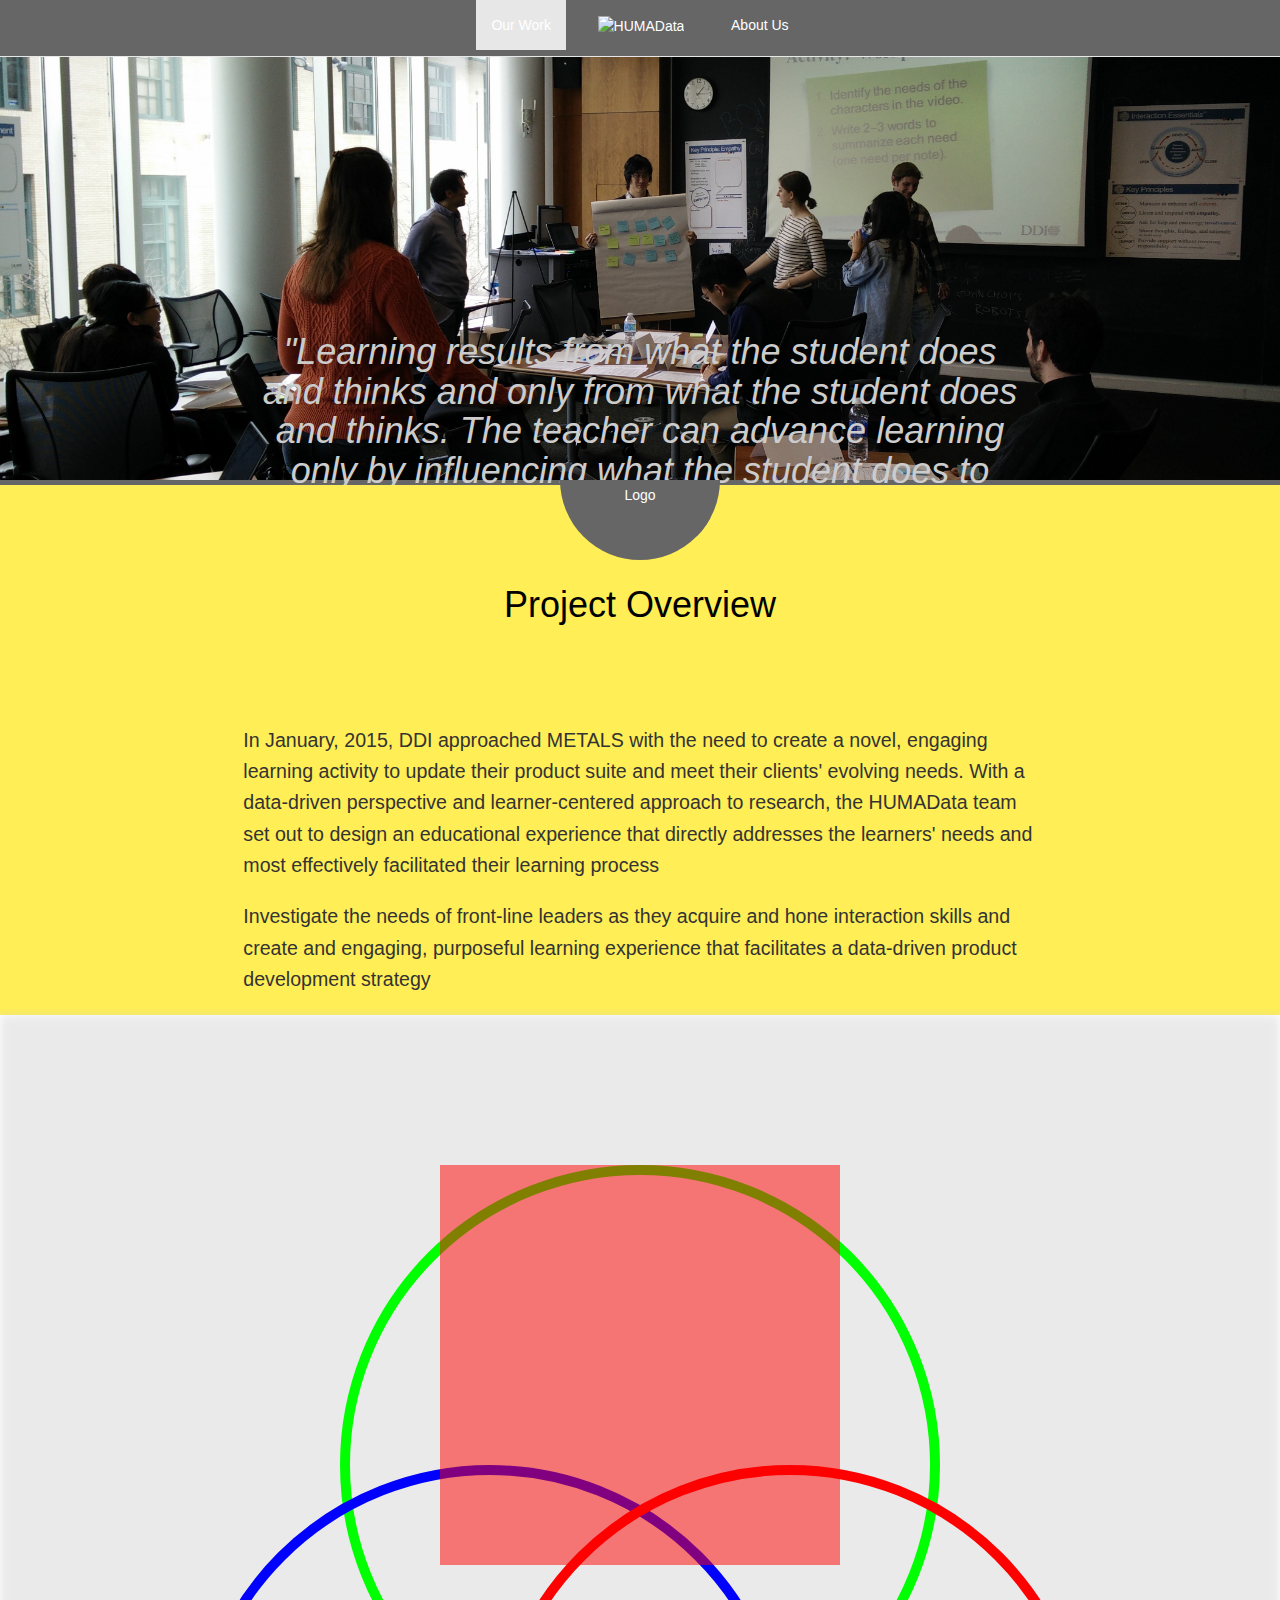
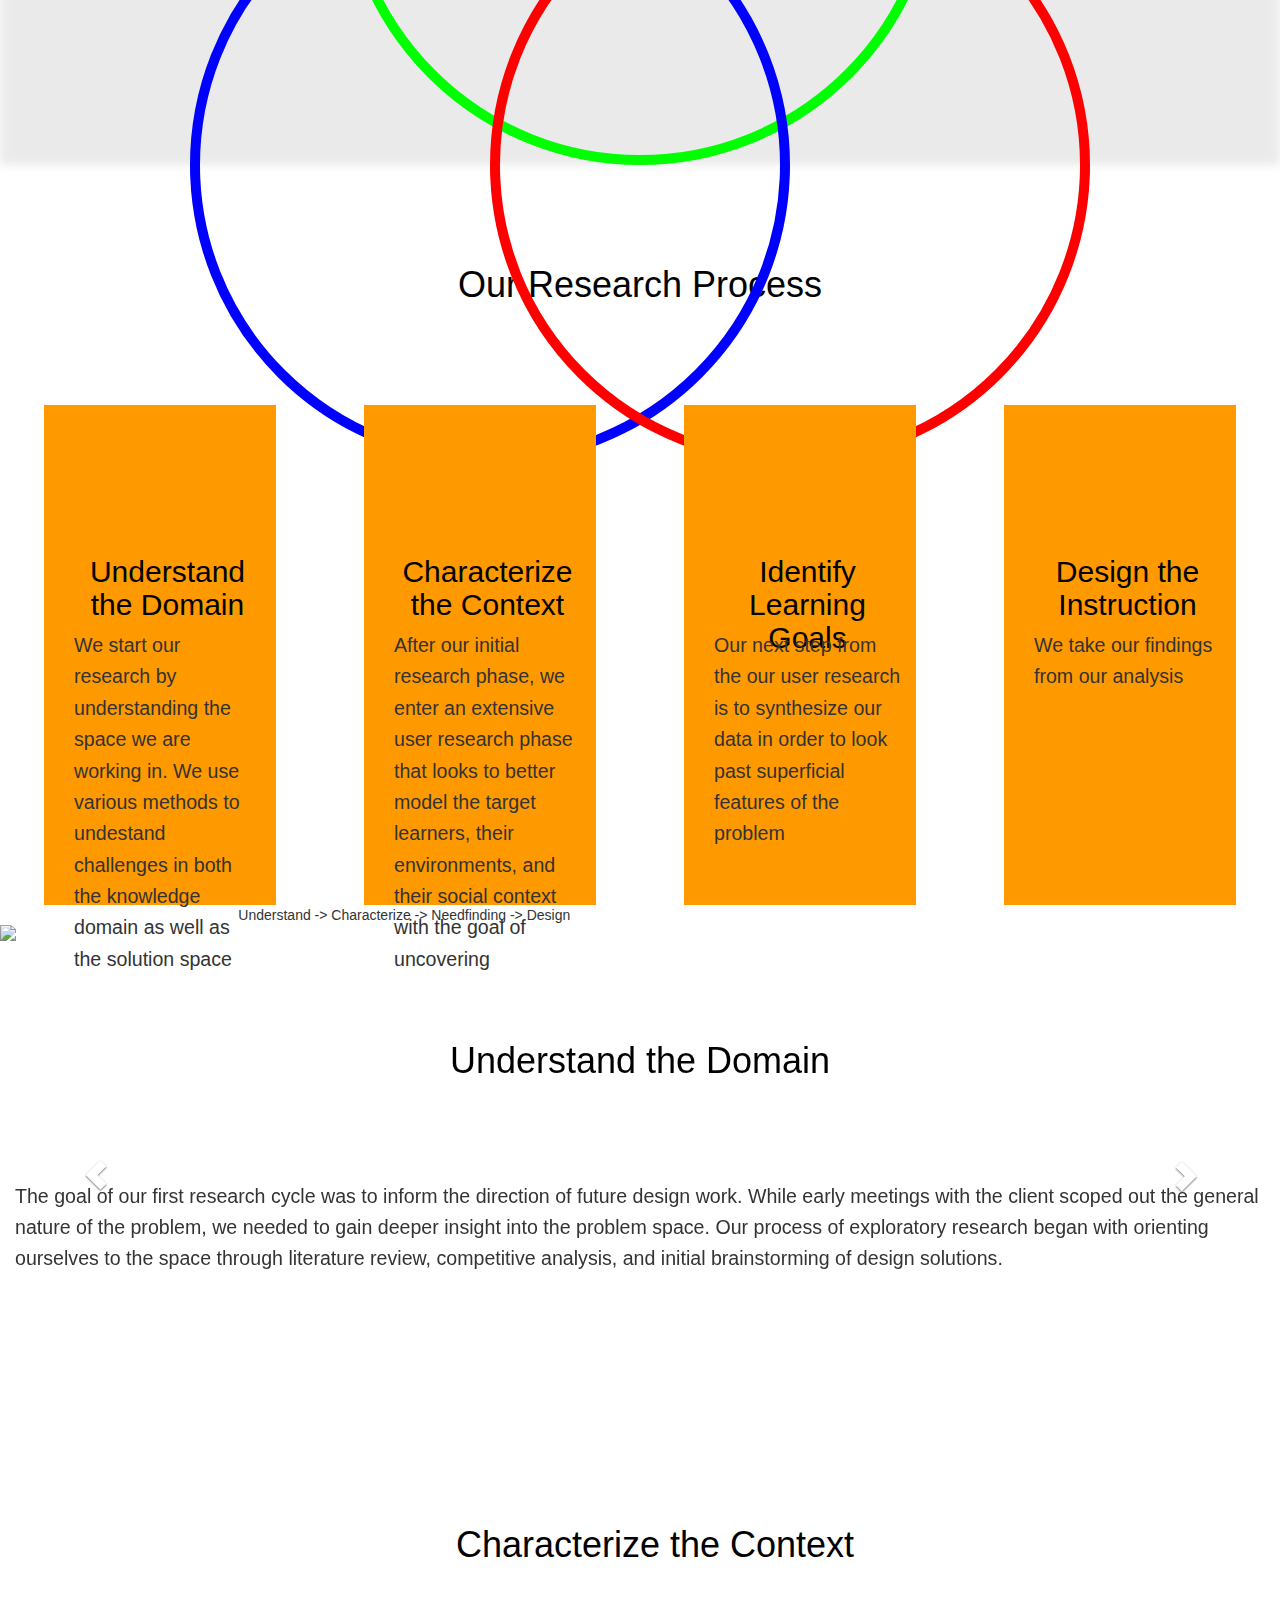
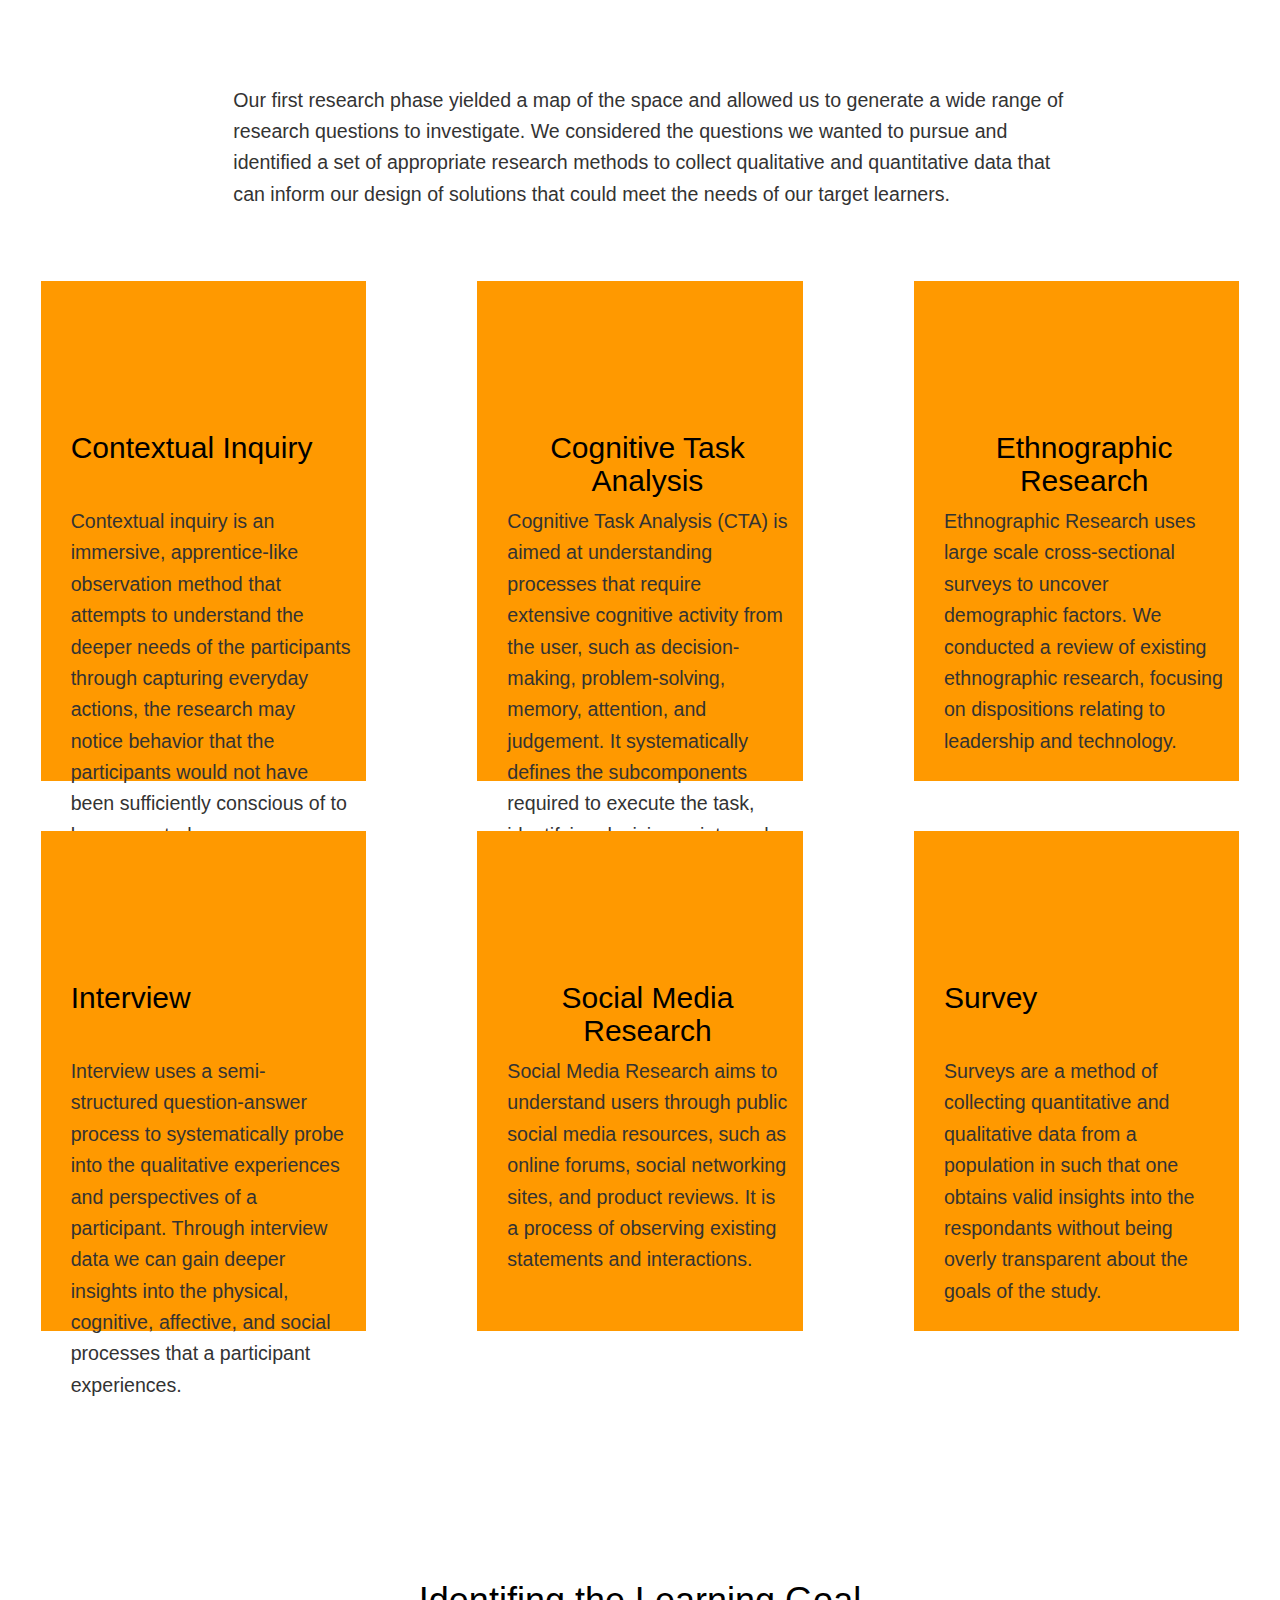
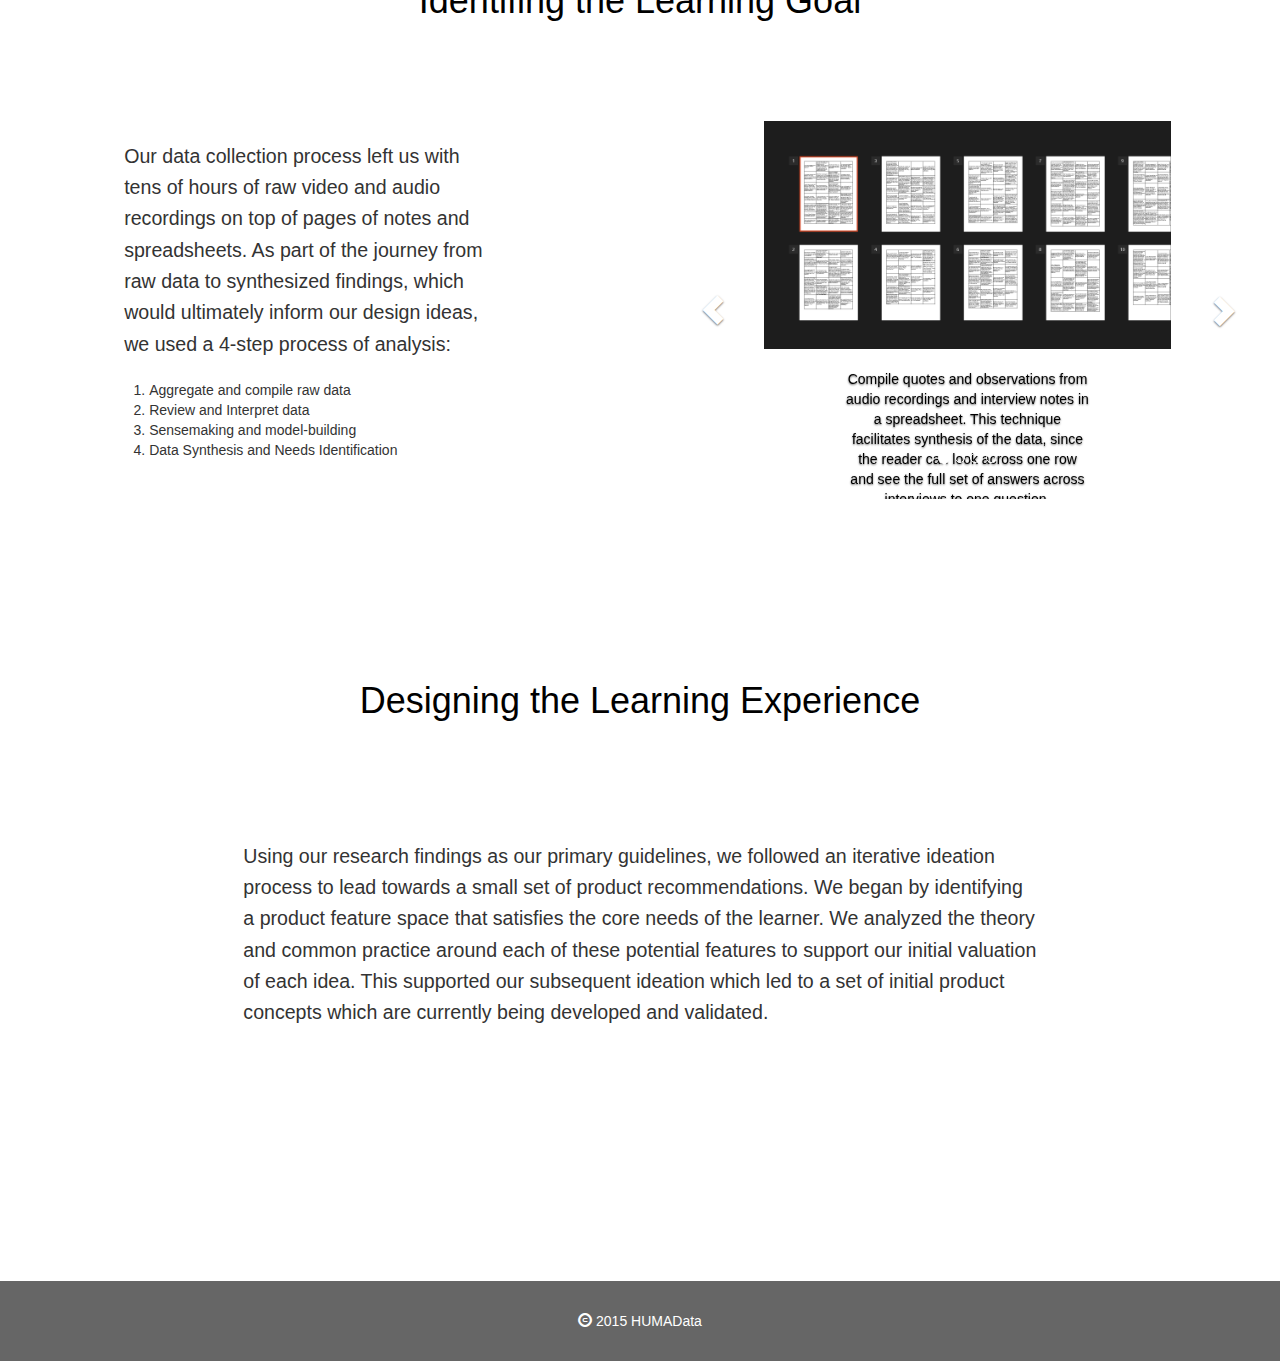
==== index.html @ 1397c637 "completed with v1 of all content and initial skeleton" ====
<!DOCTYPE html>
<!--[if lt IE 7]>      <html class="no-js lt-ie9 lt-ie8 lt-ie7"> <![endif]-->
<!--[if IE 7]>         <html class="no-js lt-ie9 lt-ie8"> <![endif]-->
<!--[if IE 8]>         <html class="no-js lt-ie9"> <![endif]-->
<!--[if gdfg IE 8]><!--> <html class="no-js"> <!--<![endif]-->
    <head>
        <meta charset="utf-8">
        <meta http-equiv="X-UA-Compatible" content="IE=edge">
        <title></title>
        <meta name="description" content="">
        <meta name="viewport" content="width=device-width, initial-scale=1">

        <!-- Place favicon.ico and apple-touch-icon.png in the root directory -->

        <link rel="stylesheet" href="css/normalize.css">
        <link rel="stylesheet" href="css/bootstrap.css">
        <link rel="stylesheet" href="css/main.css">
        <link rel="stylesheet" href="css/style.css">
        <script src="js/vendor/modernizr-2.6.2.min.js"></script>
    </head>
    <body>
        <!--[if lt IE 7]>
            <p class="browsehappy">You are using an <strong>outdated</strong> browser. Please <a href="http://browsehappy.com/">upgrade your browser</a> to improve your experience.</p>
        <![endif]-->

        <!-- Add your site or application content here -->
        <div class="container-fluid">
          <nav id="main-navigation" class="navbar navbar-default navbar-fixed-top row">
            <div class="navbar-header">
              <button type="button" class="navbar-toggle collapsed" data-toggle="collapse" data-target="#top-nav">
                <span class="sr-only">Toggle navigation</span>
                <span class="icon-bar"></span>
                <span class="icon-bar"></span>
                <span class="icon-bar"></span>
              </button>
              <a class="navbar-brand visible-xs " href="#">
                <img alt="HUMAData" src="...">
              </a>
            </div>
            <div class="collapse navbar-collapse" id="top-nav">
              <ul class="nav navbar-nav">
                <li class="active">
                  <a href="#">
                    Our Work <span class="sr-only">(current)</span>
                  </a>
                </li>
                <li>
                  <a class="hidden-xs logo" href="#">
                    <img alt="HUMAData" src="...">
                  </a>
                </li>
                <li>
                  <a href="aboutUs.html">About Us</a>
                </li>
              </ul>
            </div>
          </nav>
          <section id="landing-view" class="row" 
              data-type="background" data-speed="10">
            <h1 class="img-caption">
              "Learning results from what the student does and thinks and only from what the student does and thinks. The teacher can advance learning only by influencing what the student does to learn" ~Herb Simon
            </h1>
            <div class="logo" id="logo" data-spy="affix" data-offset-top="900">Logo</div>
          </section>
          <section id="proj-overview" class="row">
            <div class="col-sm-2"></div>
            <article class="col-sm-8">
              <h1 class="header">Project Overview</h1>
              <p class="content">
                In January, 2015, DDI approached METALS with the need to create a novel, engaging learning activity to update their product suite and meet their clients' evolving needs. With a data-driven perspective and learner-centered approach to research, the HUMAData team set out to design an educational experience that directly addresses the learners' needs and most effectively facilitated their learning process
              </p>
              <p class="content">
                Investigate the needs of front-line leaders as they acquire and hone interaction skills and create and engaging, purposeful learning experience that facilitates a data-driven product development strategy
              </p>
            </article>
            <div class="col-sm-2"></div>
          </section>
          <section id="proj-diagram" class="row" 
              data-type="background" data-speed="10">
              <!-- <img class="blur" src="img/classroom2.jpg"> -->
              <div class="blur">&nbsp </div>
              <div id="diagram-top"></div>
              <div id="diagram-left"></div>
              <div id="diagram-right"></div>
              <div id="diagram"></div>
          </section>
          <section id="research-overview" class="row">
            <h1 class="header">Our Research Process</h1>
            <div class="col-sm-3 col-xs-12">
              <article class="hex-section">
                <h2 class="header hex-header">
                  Understand the Domain
                </h2>
                <p class="content hex-body">
                  We start our research by understanding the space we
                  are working in. We use various methods to undestand
                  challenges in both the knowledge domain as well as
                  the solution space 
                </p>
              </article>
            </div>
            <div class="col-sm-3 col-xs-12">
              <article class="hex-section">
                <h2 class="header hex-header">
                  Characterize the Context
                </h2>
                <p class="content hex-body">
                  After our initial research phase, we enter an
                  extensive user research phase that looks to better
                  model the target learners, their environments, and
                  their social context with the goal of uncovering
                </p>
              </article>
            </div>
            <div class="col-sm-3 col-xs-12">
              <article class="hex-section">
                <h2 class="header hex-header">
                  Identify Learning Goals
                </h2>
                <p class="content hex-body">
                  Our next step from the our user research is to 
                  synthesize our data in order to look past
                  superficial features of the problem
                  
                </p>
              </article>
            </div>
            <div class="col-sm-3 col-xs-12">
              <article class="hex-section">
                <h2 class="header hex-header">
                  Design the Instruction
                </h2>
                <p class="content hex-body">
                  We take our findings from our analysis
                </p>
              </article>
            </div>
            <div id="process-diagram">
            <div class="col-sm-2">&nbsp;</div>
            <div class="col-sm-8">
              <div class="process-img">
                Understand -> Characterize -> Needfinding -> Design
              </div>
            </div>
            <div class="col-sm-2">&nbsp;</div>
            </div>
          </section>
          <section id="domain" class="row">
            <div id="domain-carousel" class="carousel slide" data-ride="carousel">
              <!-- Carousel Indicators -->
              <ol class="carousel-indicators">
                <li data=target="r-overview-carousel" data-slide-to"0" 
                    class="active">
                </li>
                <li data=target="r-overview-carousel" data-slide-to"1">
                </li>
                <li data=target="r-overview-carousel" data-slide-to"2">
                </li>
              </ol>

              <div class="carousel-inner" role="listbox">
                <article class="side-hex item active">
                  <img class="side-hex-bkgrnd" src="img/side-hex-carousel1.jpg">
                  <div class="side-hex-container">
                    <h1 class="side-hex-header header">
                      Understand the Domain
                    </h1>
                    <p class="side-hex-body content">
                      The goal of our first research cycle was to inform 
                      the direction of future design work. While early 
                      meetings with the client scoped out the general 
                      nature of the problem, we needed to gain deeper 
                      insight into the problem space. Our process of 
                      exploratory research began with orienting ourselves 
                      to the space through literature review, competitive 
                      analysis, and initial brainstorming of design solutions. 
                    </p>
                  </div>
                  <div class="col-sm-3">&nbsp;</div>
                </article>
                <article class="side-hex item">
                  <img src="img/side-hex-carousel2.jpg">
                  <div class="carousel-caption col-sm-9">
                    <h1 class="side-hex-header header">
                      Literature Review
                    </h1>
                    <p class="side-hex-body content">
                      In order to create an effective learning experience, 
                      the designer needs to be familiar with both 
                      domain-specific content and relevant instructional 
                      techniques. For this project, the relevant content 
                      was leadership skills. Our review of the literature, 
                      looking at over 80 sources spanning management science,
                      leadership training, and learning science literatures,
                      revealed a focus on the factors affecting transfer, 
                      or learners' ability to translate instruction to 
                      application. Moving forward, this literature served 
                      as a reference in our attempts to identify the 
                      features of instruction which best facilitate transfer.
                    </p>
                  </div>
                </article>
                <article class="side-hex item">
                  <img src="img/side-hex-carousel2.jpg">
                  <div class="carousel-caption col-sm-9">
                    <h1 class="side-hex-header header">
                      Competitive Analysis
                    </h1>
                    <p class="side-hex-body content">
                    We conducted an extensive competitive analysis to better 
                    grasp the features of the existing solution space and to 
                    understand the competitive landscape of our target 
                    produce. We utilized a comparative feature analysis to 
                    enumerate the solutions of over 50 competitors in the 
                    industry and synthesized the data into a broad 
                    categorical framework that supports rapid qualitative 
                    comparison and future decision-making. 
                    </p>
                  </div>
                </article>
              </div>
              <!-- Carousel Controls -->
              <a class="left carousel-control" href="#domain-carousel"
                  role="button" data-slide="prev">
                <span class="glyphicon glyphicon-chevron-left"
                    aria-hidden="true"></span>
                <span class="sr-only">Previous</span>
              </a>
              <a class="right carousel-control" href="#domain-carousel"
                  role="button" data-slide="next">
                <span class="glyphicon glyphicon-chevron-right"
                    aria-hidden="true"></span>
                <span class="sr-only">Next</span>
              </a>
            </div>
          </section>
          <section id="characterize" class="row"
              data-type="background" data-speed="10">
            <h1 class="header col-xs-12">
              Characterize the Context
            </h1>
            <div class="row">
              <div class="col-sm-2 hidden-xs"></div>
              <p class="content col-sm-8 col-xs-12">
                Our first research phase yielded a map of the space and allowed us to generate a wide range of research questions to investigate. We considered the questions we wanted to pursue and identified a set of appropriate research methods to collect qualitative and quantitative data that can inform our design of solutions that could meet the needs of our target learners.
              </p>
              <div class="col-sm-2 hidden-xs"></div>
            </div>
            <div class="row hex-row">
              <article class="col-sm-4 col-xs-12">
                <div class="hex-section">
                  <h2 class="header hex-header">
                    Contextual Inquiry
                  </h2>
                  <p class="content hex-body">
                    Contextual inquiry is an immersive, apprentice-like observation method that attempts to understand the deeper needs of the participants through capturing everyday actions, the research may notice behavior that the participants would not have been sufficiently conscious of to have reported.
                  </p>
                </div>
              </article>
              <article class="col-sm-4 col-xs-12">
                <div class="hex-section">
                  <h2 class="header hex-header">
                    Cognitive Task Analysis
                  </h2>
                  <p class="content hex-body">
                    Cognitive Task Analysis (CTA) is aimed at understanding processes that require extensive cognitive activity from the user, such as decision-making, problem-solving, memory, attention, and judgement. It systematically defines the subcomponents required to execute the task, identifying decision points and relevant cognitive processes.
                  </p>
                </div>
              </article>
              <article class="col-sm-4 col-xs-12">
                <div class="hex-section">
                  <h2 class="header hex-header">
                    Ethnographic Research
                  </h2>
                  <p class="content hex-body">
                    Ethnographic Research uses large scale cross-sectional surveys to uncover demographic factors. We conducted a review of existing ethnographic research, focusing on dispositions relating to leadership and technology.
                  </p>
                </div>
              </article>
            </div>
            <div class="row hex-row">
              <article class="col-sm-4 col-xs-12">
                <div class="hex-section">
                  <h2 class="header hex-header">
                    Interview
                  </h2>
                  <p class="content hex-body">
                    Interview uses a semi-structured question-answer process to systematically probe into the qualitative experiences and perspectives of a participant. Through interview data we can gain deeper insights into the physical, cognitive, affective, and social processes that a participant experiences.
                  </p>
                </div>
              </article>
              <article class="col-sm-4 col-xs-12">
                <div class="hex-section">
                  <h2 class="header hex-header">
                    Social Media Research
                  </h2>
                  <p class="content hex-body">
                    Social Media Research aims to understand users through public social media resources, such as online forums, social networking sites, and product reviews. It is a process of observing existing statements and interactions.
                  </p>
                </div>
              </article>
              <article class="col-sm-4 col-xs-12">
                <div class="hex-section">
                  <h2 class="header hex-header">
                    Survey
                  </h2>
                  <p class="content hex-body">
                    Surveys are a method of collecting quantitative and qualitative data from a population in such that one obtains valid insights into the respondants without being overly transparent about the goals of the study.
                  </p>
                </div>
              </article>
            </div>
          </section>
          <section id="need-finding" class="row">
            <h1 class="header">
              Identifing the Learning Goal
            </h1>
            <div class="row">
              <div class="col-sm-1"></div>
              <div class="col-sm-4">
                <p class="content">
                  Our data collection process left us with tens of hours of raw video and audio recordings on top of pages of notes and spreadsheets. As part of the journey from raw data to synthesized findings, which would ultimately inform our design ideas, we used a 4-step process of analysis:
                </p>
                <ol>
                  <li>Aggregate and compile raw data</li>
                  <li>Review and Interpret data</li>
                  <li>Sensemaking and model-building</li>
                  <li>Data Synthesis and Needs Identification</li>
                </ol>
              </div>
              <div class="col-sm-2"></div>
              <div class="col-sm-4">
                <div id="nf-carousel" class="carousel slide" data-ride="carousel">
                  <!-- Indicators -->
                  <ol class="carousel-indicators">
                    <li data-target="#nf-carousel" data-slide-to="0" 
                        class="active"></li>
                    <li data-target="#nf-carousel" data-slide-to="1"></li>
                    <li data-target="#nf-carousel" data-slide-to="2"></li>
                    <li data-target="#nf-carousel" data-slide-to="3"></li>
                  </ol
                  <!-- Wrapper for slides -->
                  <div class="carousel-inner" role="listbox">
                    <div class="item active">
                      <img src="img/compiled_data.png" alt="Aggregate and compile">
                      <div class="carousel-caption caption-under">
                        Compile quotes and observations from audio recordings and interview notes in a spreadsheet. This technique facilitates synthesis of the data, since the reader can look across one row and see the full set of answers across interviews to one question.
                      </div>
                    </div>
                    <div class="item">
                      <img src="img/interpretation.jpg" alt="Review and Interpret Data">
                      <div class="carousel-caption caption-under">
                        Review and interpret the raw data as a group. While the spreadsheet helped us organize a vast set of data, this process helped us begin to identify the more relevant points from each data source.
                      </div>
                    </div>
                    <div class="item">
                      <img src="img/model-building1.jpg" alt="Model-building">
                      <div class="carousel-caption caption-under">
                        Model individual data sources. For a selectzion of data sources, we used contextual inquiry modelling techniques to identify proccesses and patterns of interaction. This allowed us to identify trends across individuals as well as draw insights regarding key areas of opportunity or breakdown.
                      </div>
                    </div>
                    <div class="item">
                      <img src="img/affinity.JPG" alt="Sense-making and Synthesis">
                      <div class="carousel-caption caption-under">
                         In order to synthesize across our various data sources and models, we iteratively clustered and categorized our data points using an affinity diagramming process. This allowed us to extract high value abstractions and trends.
                      </div>
                    </div>
                  </div
                  <!-- Controls -->
                  <a class="left carousel-control" href="#nf-carousel" role="button" data-slide="prev">
                    <span class="glyphicon glyphicon-chevron-left" aria-hidden="true"></span>
                    <span class="sr-only">Previous</span>
                  </a>
                  <a class="right carousel-control" href="#nf-carousel" role="button" data-slide="next">
                    <span class="glyphicon glyphicon-chevron-right" aria-hidden="true"></span>
                    <span class="sr-only">Next</span>
                  </a>
                </div>
              </div>
              <div class="col-sm-1"></div>
            </div>
          </section>
          <section id="design" class="row"
              data-type="background" data-speed="10">
            <h1 class="header">Designing the Learning Experience</h1>
            <div class="col-sm-2"></div>
            <div class="col-sm-8">
            <p class="content">
              Using our research findings as our primary guidelines, we followed an iterative ideation process to lead towards a small set of product recommendations. We began by identifying a product feature space that satisfies the core needs of the learner. We analyzed the theory and common practice around each of these potential features to support our initial valuation of each idea. This supported our subsequent ideation which led to a set of initial product concepts which are currently being developed and validated.
            </p>
            </div>
            <div class="col-sm-2"></div>
          </section>
          <section id="footer" class="row">
              <span class="glyphicon glyphicon-copyright-mark" 
                  aria-hidden="true"></span>
              2015 HUMAData
          </section>
        </div>
        <script src="//ajax.googleapis.com/ajax/libs/jquery/1.10.2/jquery.min.js"></script>
        <script src="js/bootstrap.min.js"></script>
        <script>window.jQuery || document.write('<script src="js/vendor/jquery-1.10.2.min.js"><\/script>')</script>
        <script src="js/plugins.js"></script>
        <script src="js/main.js"></script>
        <script src="js/init.js"></script>

        <!-- Google Analytics: change UA-XXXXX-X to be your site's ID. -->
        <script>
            (function(b,o,i,l,e,r){b.GoogleAnalyticsObject=l;b[l]||(b[l]=
            function(){(b[l].q=b[l].q||[]).push(arguments)});b[l].l=+new Date;
            e=o.createElement(i);r=o.getElementsByTagName(i)[0];
            e.src='//www.google-analytics.com/analytics.js';
            r.parentNode.insertBefore(e,r)}(window,document,'script','ga'));
            ga('create','UA-23639206-2');ga('send','pageview');
        </script>
    </body>
</html>
---- css/main.css ----
/*! HTML5 Boilerplate v4.3.0 | MIT License | http://h5bp.com/ */

/*
 * What follows is the result of much research on cross-browser styling.
 * Credit left inline and big thanks to Nicolas Gallagher, Jonathan Neal,
 * Kroc Camen, and the H5BP dev community and team.
 */

/* ==========================================================================
   Base styles: opinionated defaults
   ========================================================================== */

html,
button,
input,
select,
textarea {
    color: #222;
}

html {
    font-size: 1em;
    line-height: 1.4;
}

/*
 * Remove text-shadow in selection highlight: h5bp.com/i
 * These selection rule sets have to be separate.
 * Customize the background color to match your design.
 */

::-moz-selection {
    background: #b3d4fc;
    text-shadow: none;
}

::selection {
    background: #b3d4fc;
    text-shadow: none;
}

/*
 * A better looking default horizontal rule
 */

hr {
    display: block;
    height: 1px;
    border: 0;
    border-top: 1px solid #ccc;
    margin: 1em 0;
    padding: 0;
}

/*
 * Remove the gap between images, videos, audio and canvas and the bottom of
 * their containers: h5bp.com/i/440
 */

audio,
canvas,
img,
video {
    vertical-align: middle;
}

/*
 * Remove default fieldset styles.
 */

fieldset {
    border: 0;
    margin: 0;
    padding: 0;
}

/*
 * Allow only vertical resizing of textareas.
 */

textarea {
    resize: vertical;
}

/* ==========================================================================
   Browse Happy prompt
   ========================================================================== */

.browsehappy {
    margin: 0.2em 0;
    background: #ccc;
    color: #000;
    padding: 0.2em 0;
}

/* ==========================================================================
   Author's custom styles
   ========================================================================== */

















/* ==========================================================================
   Helper classes
   ========================================================================== */

/*
 * Image replacement
 */

.ir {
    background-color: transparent;
    border: 0;
    overflow: hidden;
    /* IE 6/7 fallback */
    *text-indent: -9999px;
}

.ir:before {
    content: "";
    display: block;
    width: 0;
    height: 150%;
}

/*
 * Hide from both screenreaders and browsers: h5bp.com/u
 */

.hidden {
    display: none !important;
    visibility: hidden;
}

/*
 * Hide only visually, but have it available for screenreaders: h5bp.com/v
 */

.visuallyhidden {
    border: 0;
    clip: rect(0 0 0 0);
    height: 1px;
    margin: -1px;
    overflow: hidden;
    padding: 0;
    position: absolute;
    width: 1px;
}

/*
 * Extends the .visuallyhidden class to allow the element to be focusable
 * when navigated to via the keyboard: h5bp.com/p
 */

.visuallyhidden.focusable:active,
.visuallyhidden.focusable:focus {
    clip: auto;
    height: auto;
    margin: 0;
    overflow: visible;
    position: static;
    width: auto;
}

/*
 * Hide visually and from screenreaders, but maintain layout
 */

.invisible {
    visibility: hidden;
}

/*
 * Clearfix: contain floats
 *
 * For modern browsers
 * 1. The space content is one way to avoid an Opera bug when the
 *    `contenteditable` attribute is included anywhere else in the document.
 *    Otherwise it causes space to appear at the top and bottom of elements
 *    that receive the `clearfix` class.
 * 2. The use of `table` rather than `block` is only necessary if using
 *    `:before` to contain the top-margins of child elements.
 */

.clearfix:before,
.clearfix:after {
    content: " "; /* 1 */
    display: table; /* 2 */
}

.clearfix:after {
    clear: both;
}

/*
 * For IE 6/7 only
 * Include this rule to trigger hasLayout and contain floats.
 */

.clearfix {
    *zoom: 1;
}

/* ==========================================================================
   EXAMPLE Media Queries for Responsive Design.
   These examples override the primary ('mobile first') styles.
   Modify as content requires.
   ========================================================================== */

@media only screen and (min-width: 35em) {
    /* Style adjustments for viewports that meet the condition */
}

@media print,
       (-o-min-device-pixel-ratio: 5/4),
       (-webkit-min-device-pixel-ratio: 1.25),
       (min-resolution: 120dpi) {
    /* Style adjustments for high resolution devices */
}

/* ==========================================================================
   Print styles.
   Inlined to avoid required HTTP connection: h5bp.com/r
   ========================================================================== */

@media print {
    * {
        background: transparent !important;
        color: #000 !important; /* Black prints faster: h5bp.com/s */
        box-shadow: none !important;
        text-shadow: none !important;
    }

    a,
    a:visited {
        text-decoration: underline;
    }

    a[href]:after {
        content: " (" attr(href) ")";
    }

    abbr[title]:after {
        content: " (" attr(title) ")";
    }

    /*
     * Don't show links for images, or javascript/internal links
     */

    .ir a:after,
    a[href^="javascript:"]:after,
    a[href^="#"]:after {
        content: "";
    }

    pre,
    blockquote {
        border: 1px solid #999;
        page-break-inside: avoid;
    }

    thead {
        display: table-header-group; /* h5bp.com/t */
    }

    tr,
    img {
        page-break-inside: avoid;
    }

    img {
        max-width: 100% !important;
    }

    @page {
        margin: 0.5cm;
    }

    p,
    h2,
    h3 {
        orphans: 3;
        widows: 3;
    }

    h2,
    h3 {
        page-break-after: avoid;
    }
}

.container-fluid {
}

.background {
  width: 100%;
  position: absolute;
  top: 0;
  left: 0;
  z-index: -10;
}

#title-text {
  position: absolute;
  top: 18%;
}
---- css/style.css ----
h1 {
  1.5em;
}
h2 {
  1.1em
}
.mobile-header {
  margin: 20px 10px;
  text-align: center;
  font-style: bold;
  color: #000;
}

.mobile-content {
  margin: 20px 10px;
}

.header {
  /* position: absolute; */
  /* top: 20%; */
  /* left: 50%; */
  /* margin-left: 100px; */
  margin-top: 100px;
  margin-left: 15px;
  margin-right: 15px;
  text-align: center;
  font-style: bold;
  color: #000;
  margin-bottom: 100px;
}

.content {
  font-size: 1.4em;
  line-height: 1.6em;
  margin-top: 20px;
  margin-bottom: 20px;
  margin-left: 15px;
  margin-right: 15px;
}

.blur {
  -webkit-filter: blur(10px);
  -moz-filter: blur(5px);
  -o-filter: blur(5px);
  -ms-filter: blur(5px);
  filter: blur(5px); 
  width: 100%;
  min-height: 750px;
  background: #ccc;
  opacity: 0.4;
  filter: alpha(apacity=40);
  position: absolute;
  top: 0;
  left: 0;
  bottom: 0;
}

.hex-row {
  margin-top: 50px;
  margin-bottom: 50px;
}

.hex-section {
  width: 80%;
  height: 500px;
  margin-left: 10%;
  padding: 45px 15px;
  background: #FF9900;
  position: relative;

}

.hex-header {
  margin-top: 0;
  position: absolute;
  top: 30%;
  height: 75px;
}

.hex-body {
  position: absolute;
  top: 30%;
  margin-top: 75px;
}

.side-hex {
  min-height: 500px;
  position: absolute;
  top: 0;
  left: 20%;
}


.navbar {
  background-color: #666666;
}

.navbar li a {
  color: #fff;
}

.navbar.active li a {
  color: #666
}

.navbar-nav .logo{
  width: 150px;
  padding-left: 15px;
  padding-right: 15px;

}
#landing-view {
  background-color: #ffe;
  background: url("../img/classroom2.jpg") 50% 0 repeat fixed;
  background-size: 100%;
  text-align: center;
  position: relative;
  border-bottom: 5px solid #666666;
}

.background-img {
  width: 100%;
}

#landing-view .img-caption{
  font-style: italic; 
  position: absolute;
  color: #CCC;
  top: 65%;
  /* left: 50%; */
  text-align: center;
  margin-left: 20%;
  margin-right: 20%;
}

#logo {
  display: inline-block;
  height: 80px;
  width: 160px;
  border: 5px solid #666666;
  border-bottom-left-radius: 80px;
  border-bottom-right-radius: 80px;
  background: #666666;
  color: #FFF;
  position: absolute;
  top: 100%;
  left: 50%;
  margin-left: -80px;
  z-index: 100;
}

#logo.affix {
  top: 100px;
}

#proj-overview {
  background: #fe5;
  min-height: 500px;
  position: relative;
}
#proj-diagram {
  background-color: #ffe;
  background: url("../img/research.jpg") 50% 0 repeat fixed;
  min-height: 750px;
  position: relative;
  background-size: 100%;
  text-align: center;
  position: relative;
}

#diagram {
  position: absolute;
  top: 20%;
  left: 50%;
  margin-left: -200px;
  width: 400px;
  height: 400px;
  opacity: 0.5;
  background: #f00;
}
#diagram-top {
  position: absolute;
  top: 20%;
  left: 50%;
  margin-left: -300px;
  width: 600px;
  height: 600px;
  border: 10px solid #0f0;
  border-radius: 300px;
}
#diagram-left {
  position: absolute;
  top: 20%;
  left: 50%;
  margin-left: -450px;
  margin-top: 300px;
  width: 600px;
  height: 600px;
  border: 10px solid #00f;
  border-radius: 300px;
}
#diagram-right {
  position: absolute;
  top: 20%;
  left: 50%;
  margin-left: -150px;
  margin-top: 300px;
  width: 600px;
  height: 600px;
  border: 10px solid #f00;
  border-radius: 300px;
}

#research-overview {
  min-height: 500px;
}

#process-diagram {
  padding: 30px 15px;
}

#domain {
  min-height: 500px;
}

#characterize {
  min-height: 700px;
  background-color: #ffe;
  background: url("../img/cta.JPG") 50% 0 repeat fixed;
  background-size: 100%;
  padding-bottom: 100px;
}

#nf-carousel .carousel-inner {
  padding-bottom: 150px;
  background: #FFF;
}

#nf-carousel .caption-under {
  position: absolute;
  top: 100%;
  color: #000;

}

#nf-carousel .carousel-control {
}

#nf-carousel .carousel-control.left {
  margin-left: -20%;
}

#nf-carousel .carousel-control.right {
  margin-right: -20%;
}

#need-finding {
  min-height: 700px;
}

#design {
  min-height: 700px;
  background-color: #ffe;
  background: url("../img/evaluation.jpg") 50% 0 repeat fixed;
  background-size: 100%;
}

#footer {
  font-size: 1em;
  line-height: 20px;
  text-align: center;
  background-color: #666666;
  color: #FFF;
  padding: 30px 0;
}

.side-img {
  width: 100%;
  /* padding: 100px 0; */
  margin-top: 6%;
}
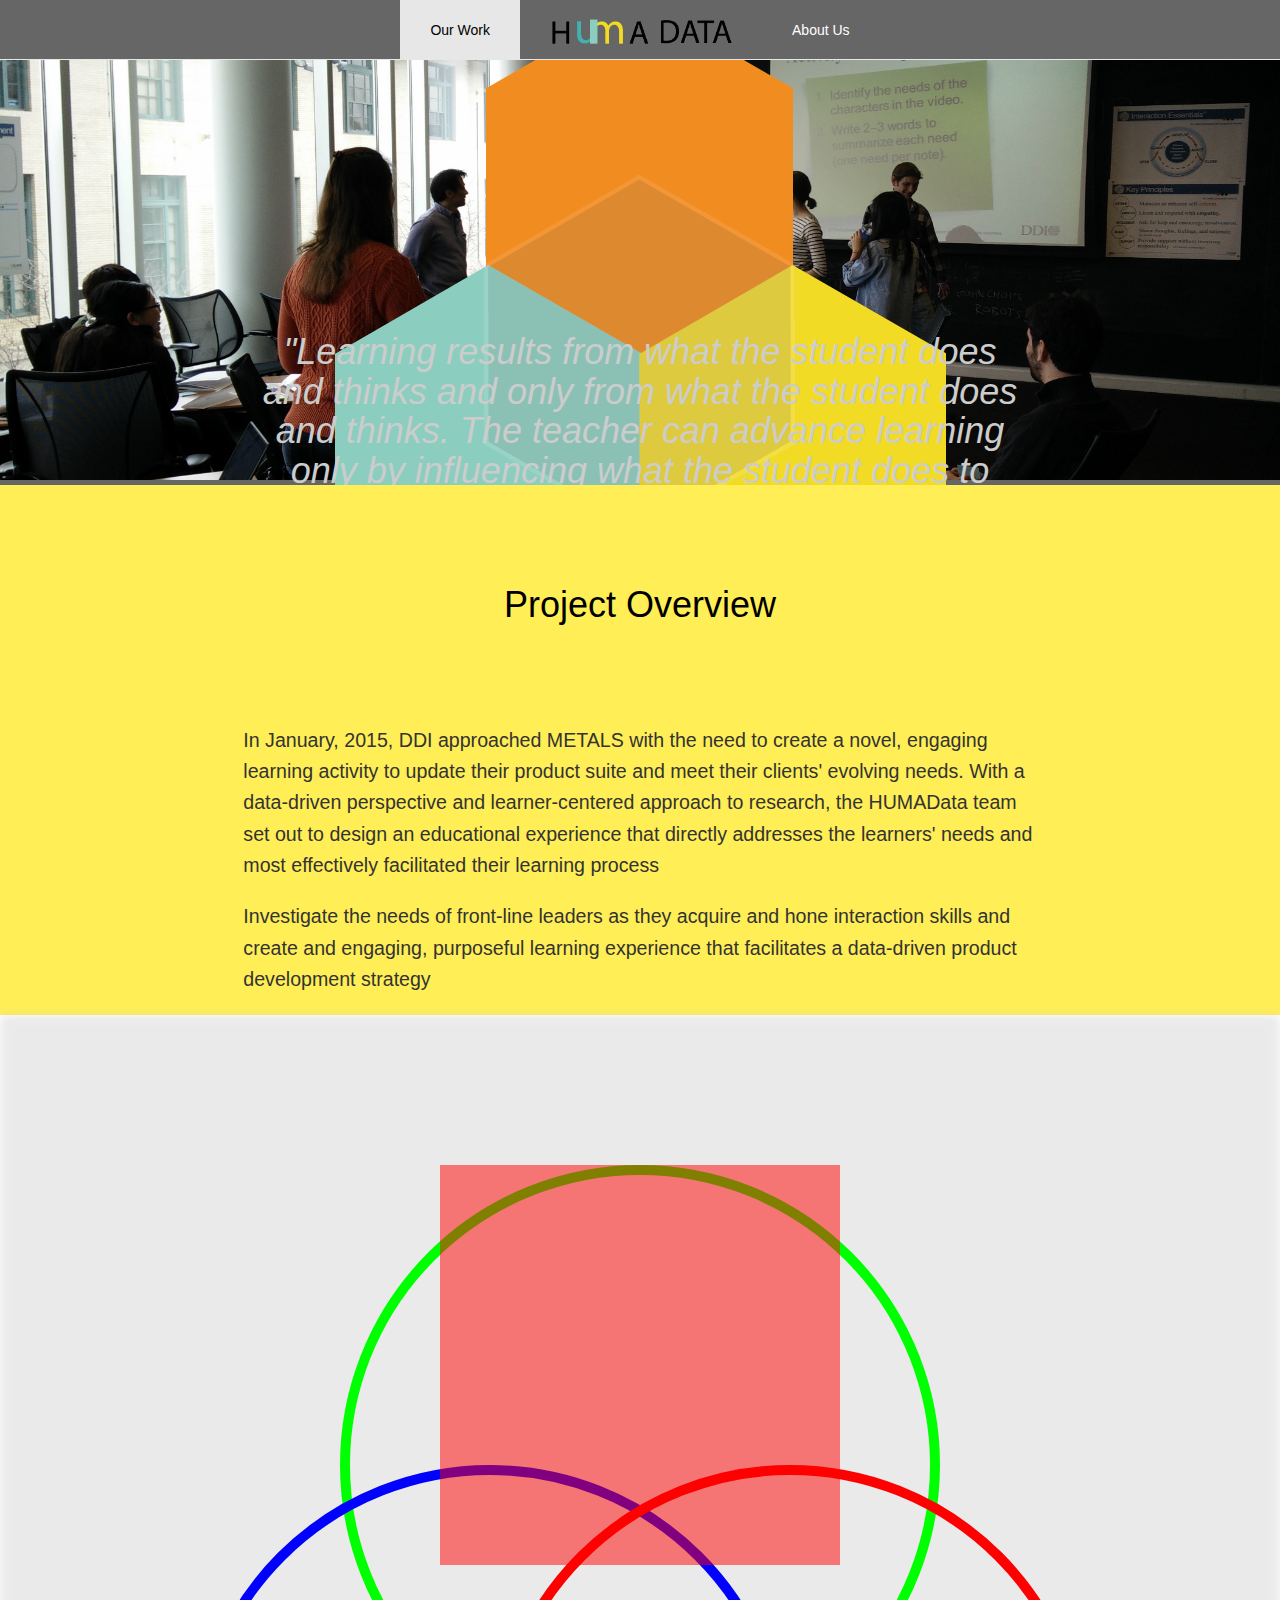
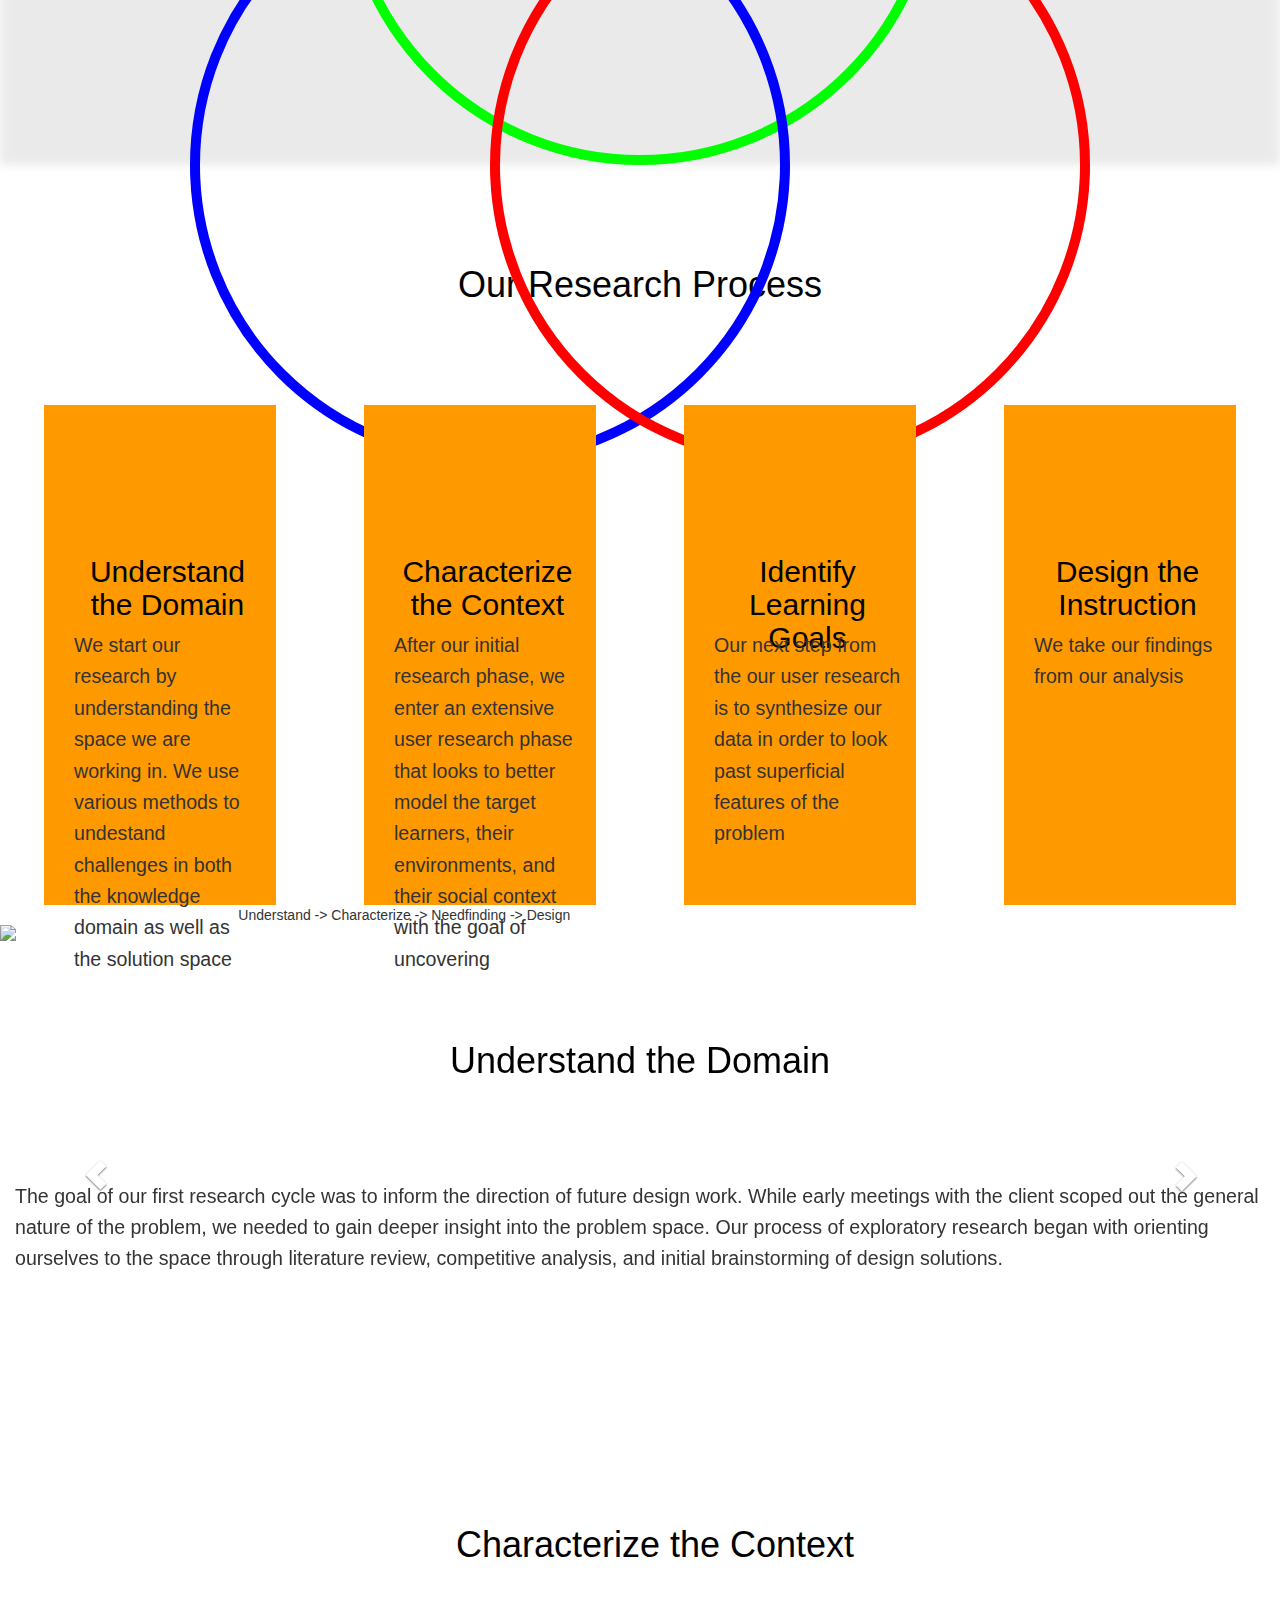
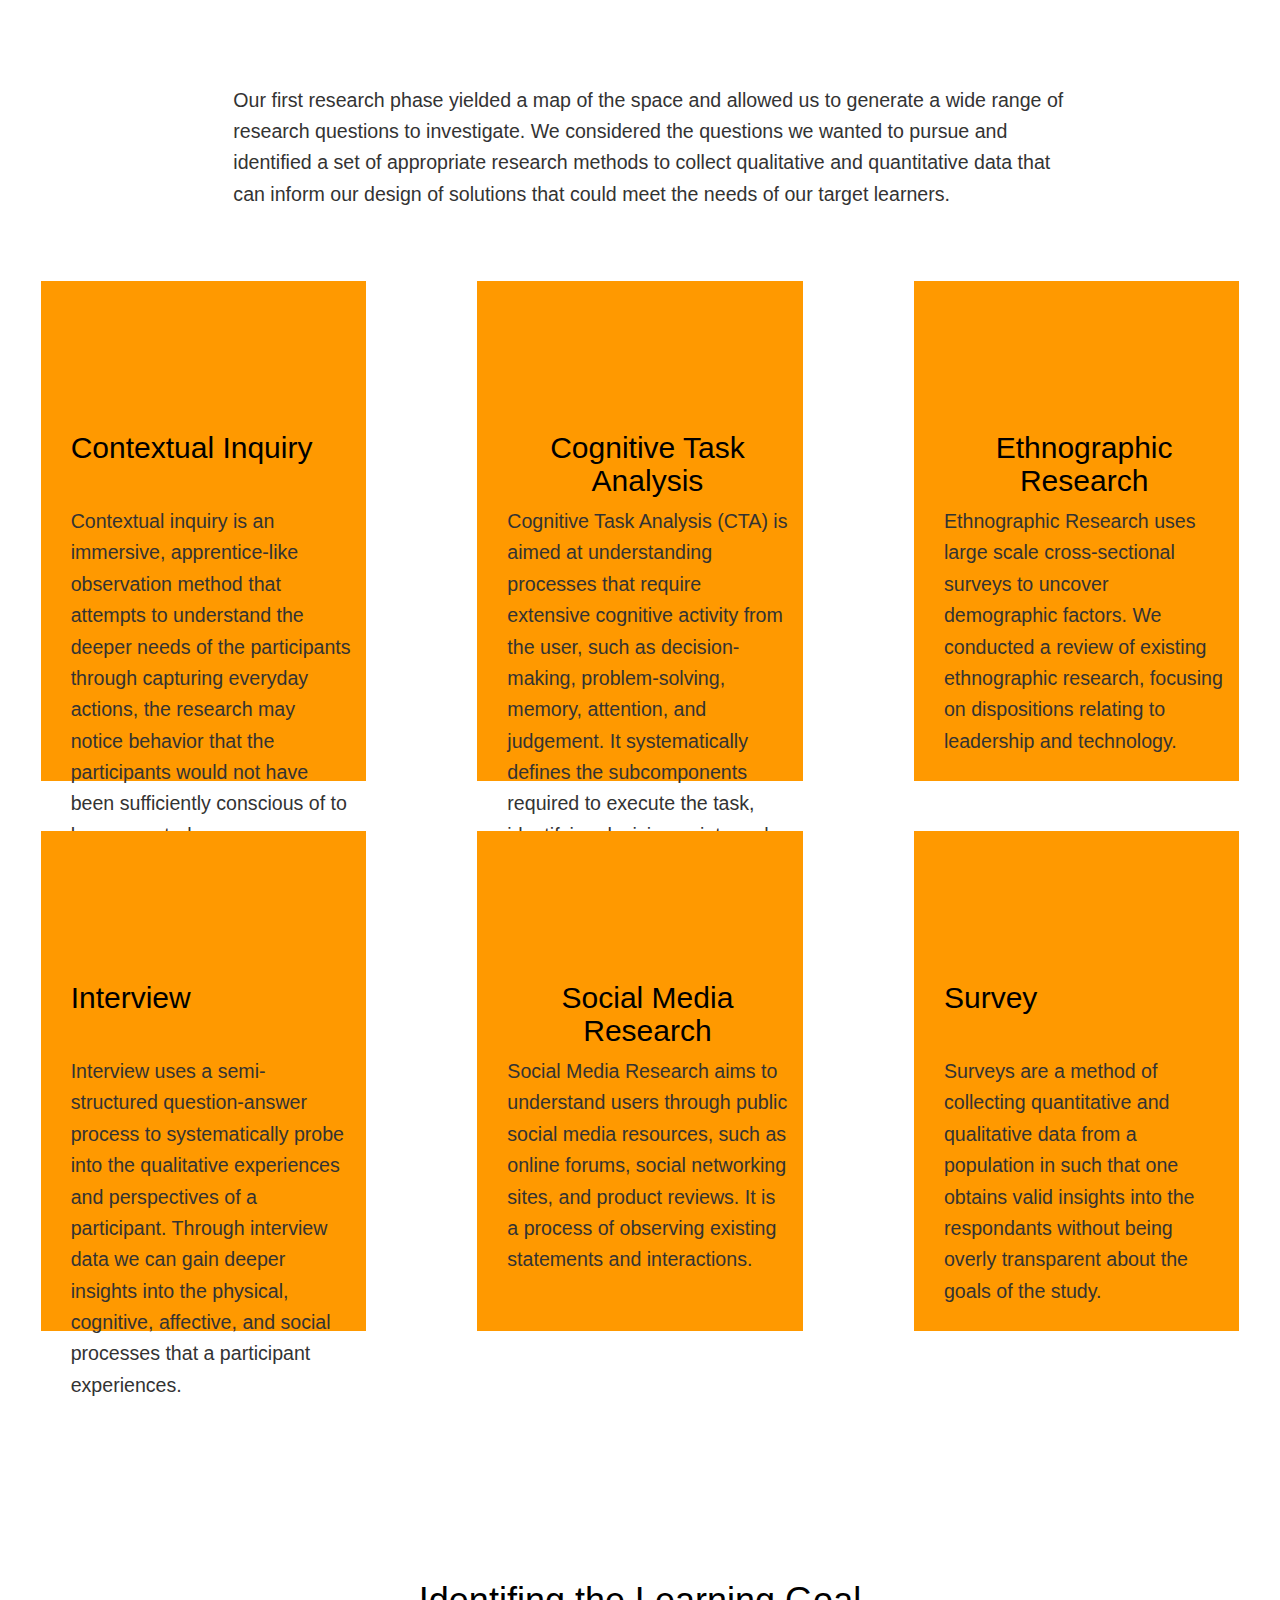
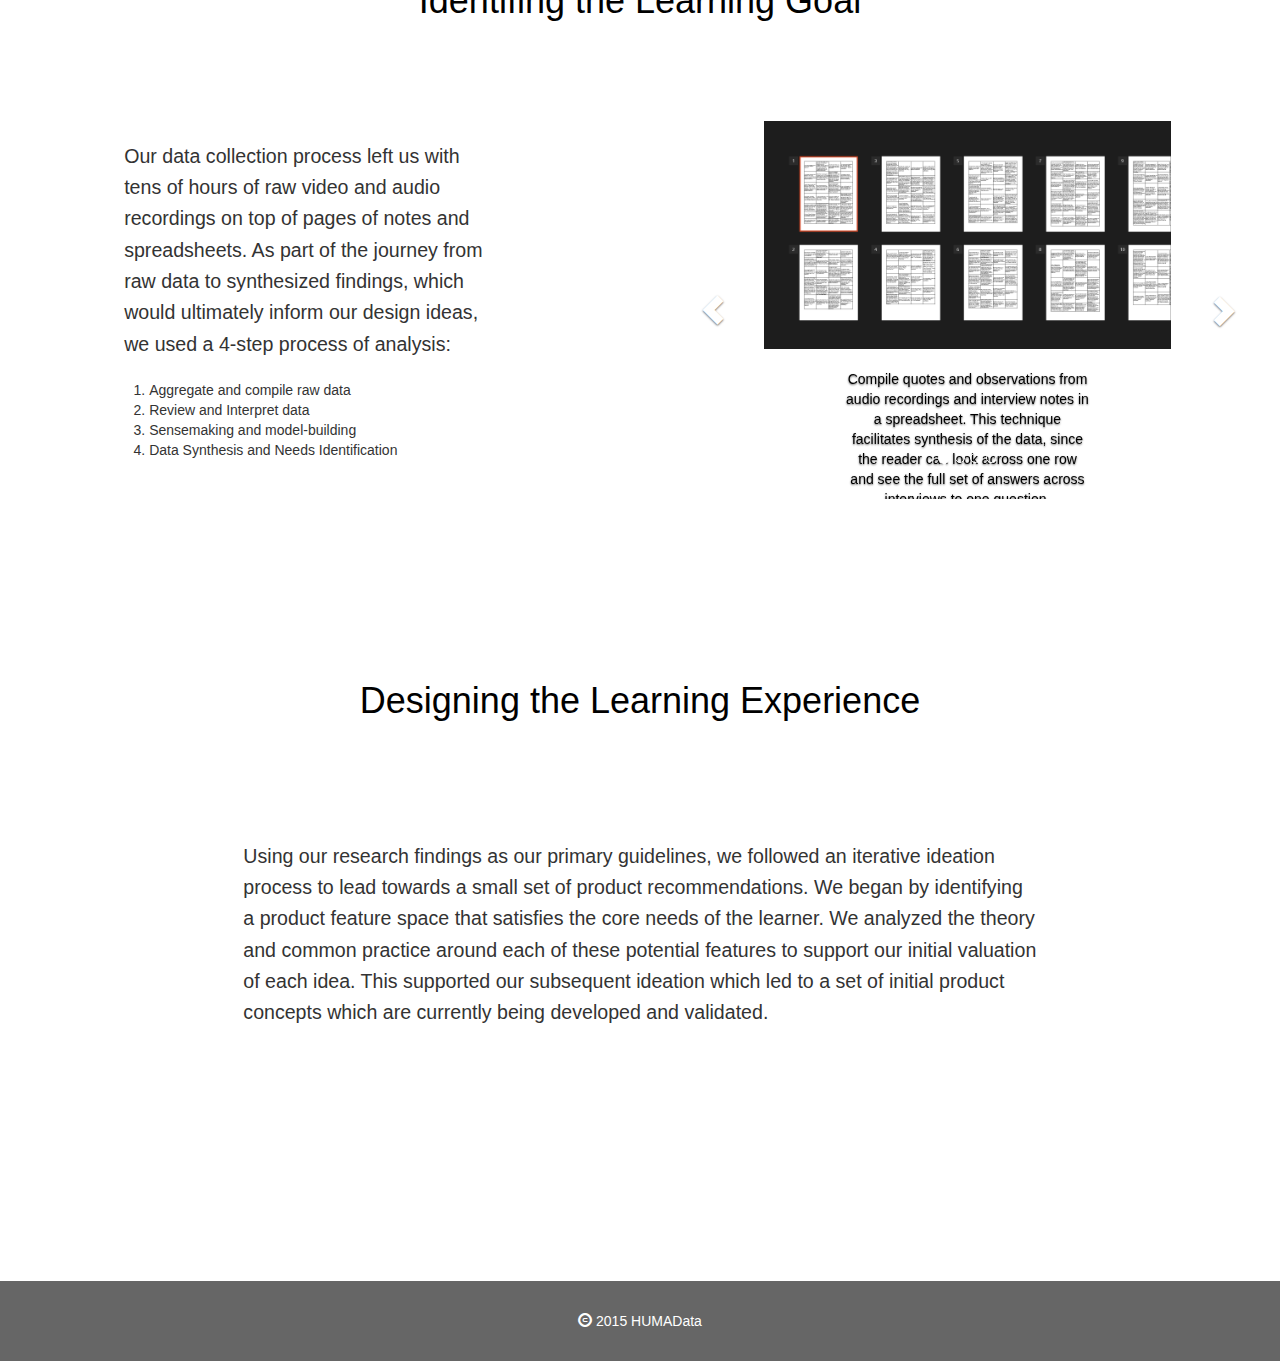
==== commit 320d75e9: "completed about us page with styling" ====
--- a/index.html
+++ b/index.html
@@ -41,12 +41,12 @@
               <ul class="nav navbar-nav">
                 <li class="active">
                   <a href="#">
-                    Our Work <span class="sr-only">(current)</span>
+                    Our Work 
                   </a>
                 </li>
-                <li>
-                  <a class="hidden-xs logo" href="#">
-                    <img alt="HUMAData" src="...">
+                <li class="nav-logo">
+                  <a class="nav-humadata hidden-xs" href="#">
+                    <img class="humadata" alt="HUMAData" src="../img/humadata.png">
                   </a>
                 </li>
                 <li>
@@ -60,7 +60,9 @@
             <h1 class="img-caption">
               "Learning results from what the student does and thinks and only from what the student does and thinks. The teacher can advance learning only by influencing what the student does to learn" ~Herb Simon
             </h1>
-            <div class="logo" id="logo" data-spy="affix" data-offset-top="900">Logo</div>
+            <div class="nav-logo" data-spy="affix" data-offset-top="900">
+              <img id="logo" alt="HUMAData" src="../img/logo.png">
+            </div>
           </section>
           <section id="proj-overview" class="row">
             <div class="col-sm-2"></div>
--- a/css/style.css
+++ b/css/style.css
@@ -13,6 +13,10 @@
 
 .mobile-content {
   margin: 20px 10px;
+}
+
+.title {
+  font-style: italic;
 }
 
 .header {
@@ -95,20 +99,49 @@
   background-color: #666666;
 }
 
-.navbar li a {
+.navbar-nav .active {
   color: #fff;
-}
-
-.navbar.active li a {
-  color: #666
+  /* line-height: 20px; */
+  /* padding: 20px 30px; */
+}
+.navbar-nav .active li a{
+  padding: 20px 30px;
+}
+
+/* .navbar-nav.active li a { */
+  /* color: #000; */
+  /* line-height: 20px; */
+  /* padding: 20px 30px; */
+/* } */
+
+.navbar-nav .current {
+  color: #FFF;
+}
+
+.navbar .nav-logo li {
+  padding: 10px 30px;
+  position: relative;
+}
+
+.navbar .nav-humadata {
+  padding: 5px 30px;
 }
 
 .navbar-nav .logo{
   width: 150px;
   padding-left: 15px;
   padding-right: 15px;
-
-}
+  max-width: 150px;
+}
+.navbar-nav .humadata{
+  max-width: 200px;
+  height: 50px;
+}
+
+.navbar {
+  height: 60px;
+}
+
 #landing-view {
   background-color: #ffe;
   background: url("../img/classroom2.jpg") 50% 0 repeat fixed;
@@ -135,18 +168,24 @@
 
 #logo {
   display: inline-block;
+  color: #FFF;
+  z-index: 100;
+  max-width: 50%;
+  max-height: 50%;
+}
+
+#nav-logo {
   height: 80px;
   width: 160px;
   border: 5px solid #666666;
   border-bottom-left-radius: 80px;
   border-bottom-right-radius: 80px;
   background: #666666;
-  color: #FFF;
   position: absolute;
   top: 100%;
   left: 50%;
   margin-left: -80px;
-  z-index: 100;
+  text-align: center;
 }
 
 #logo.affix {
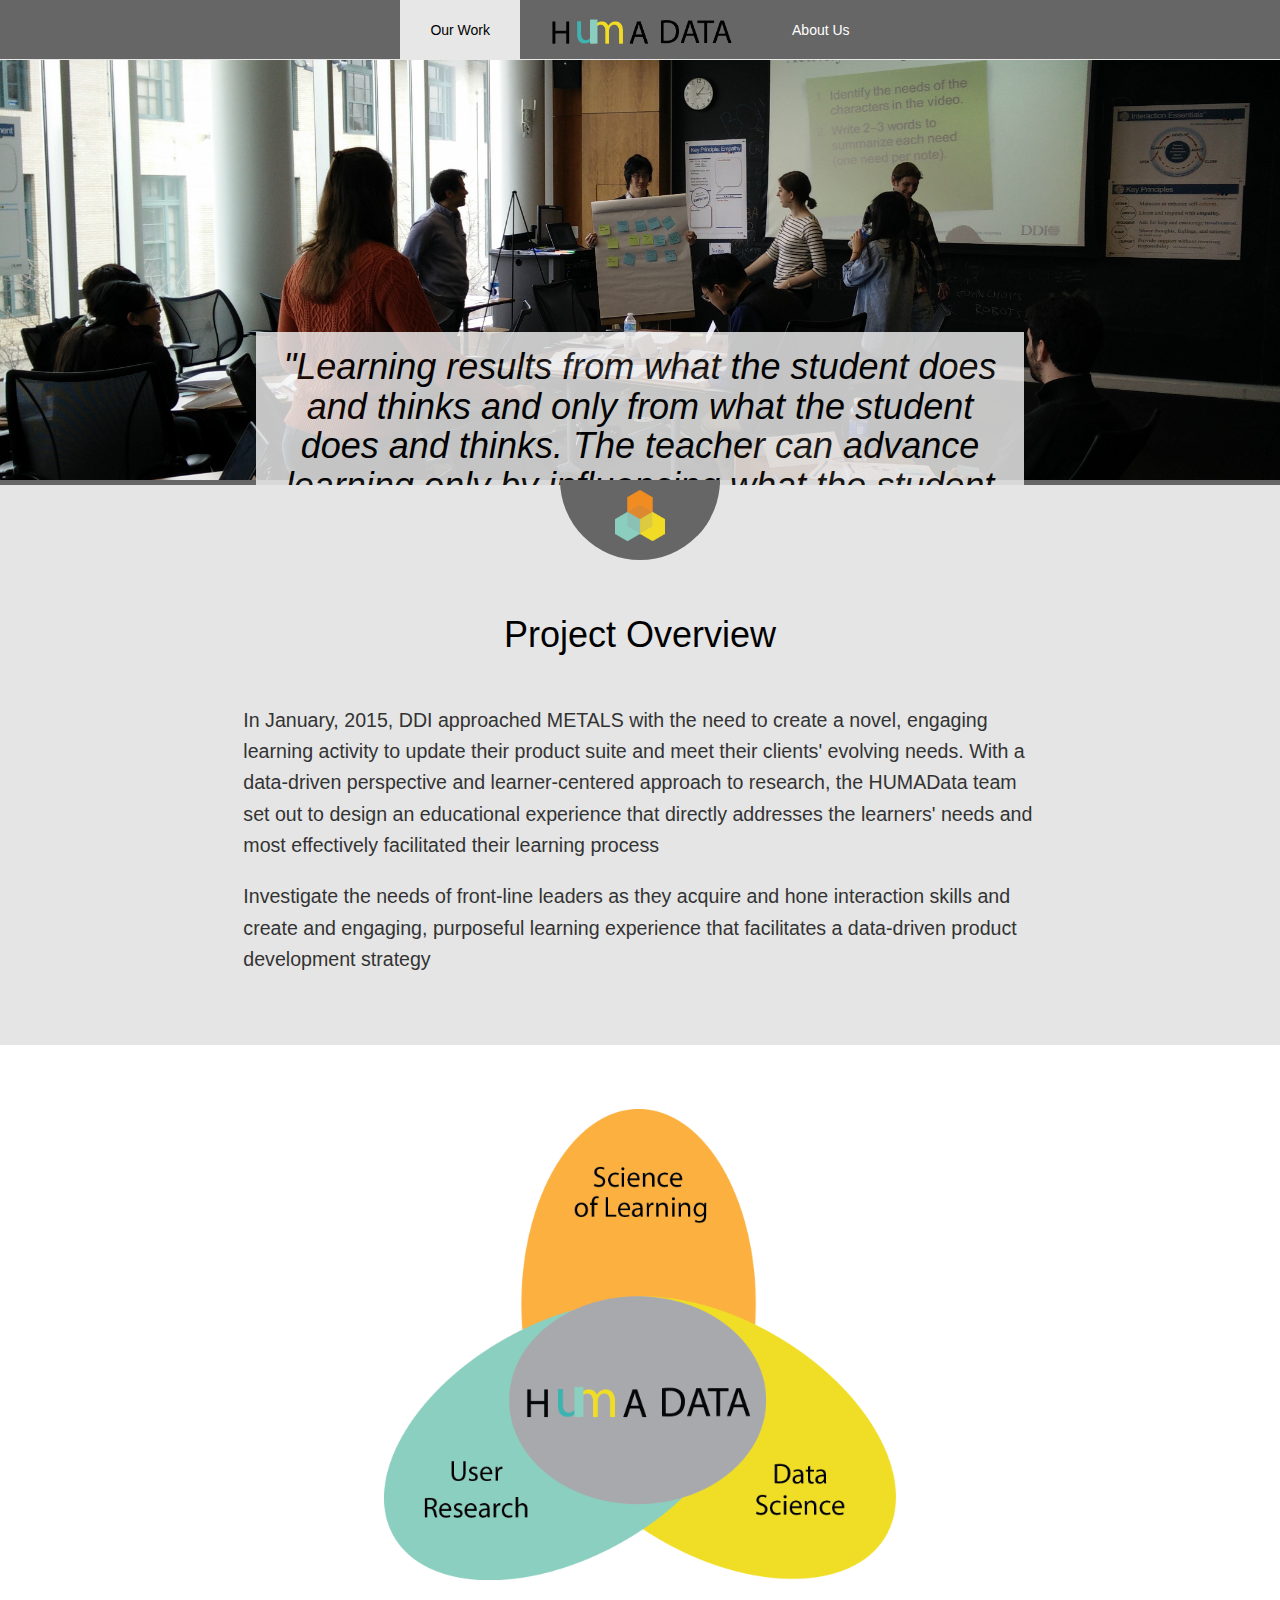
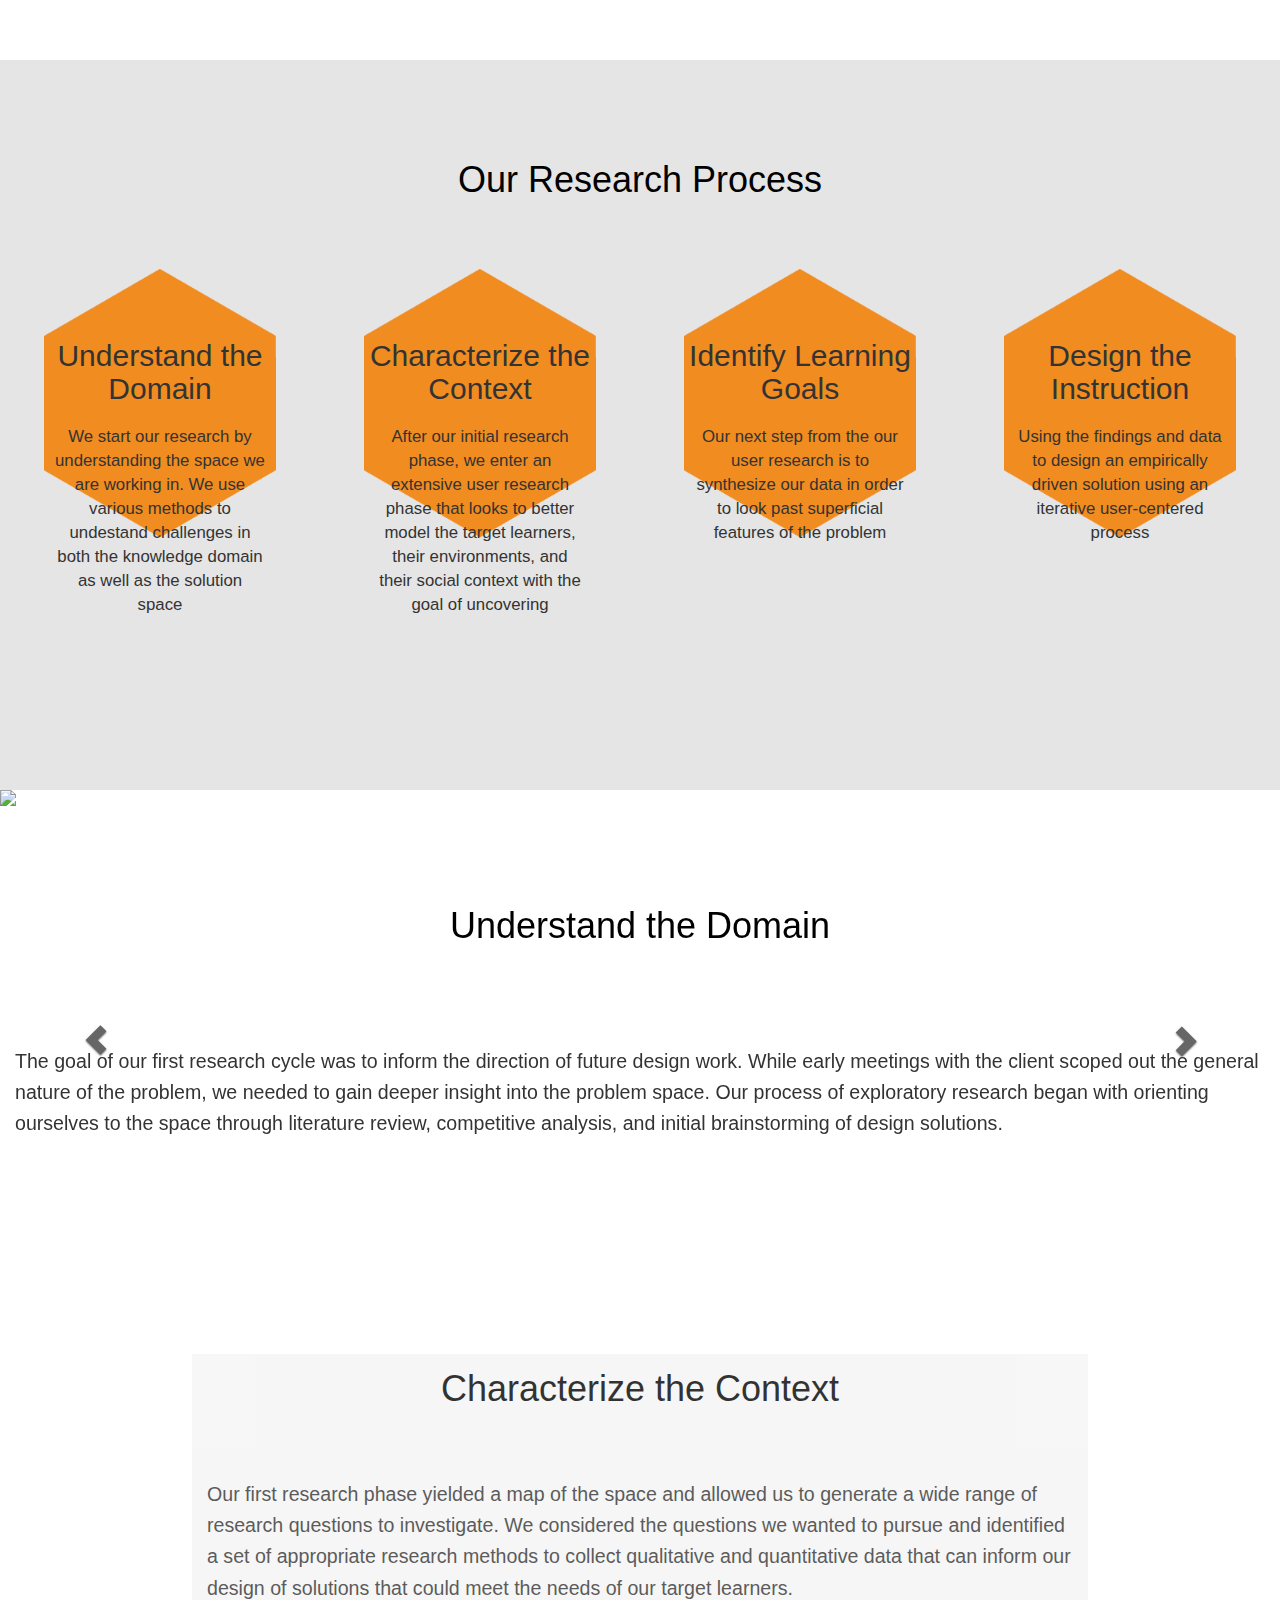
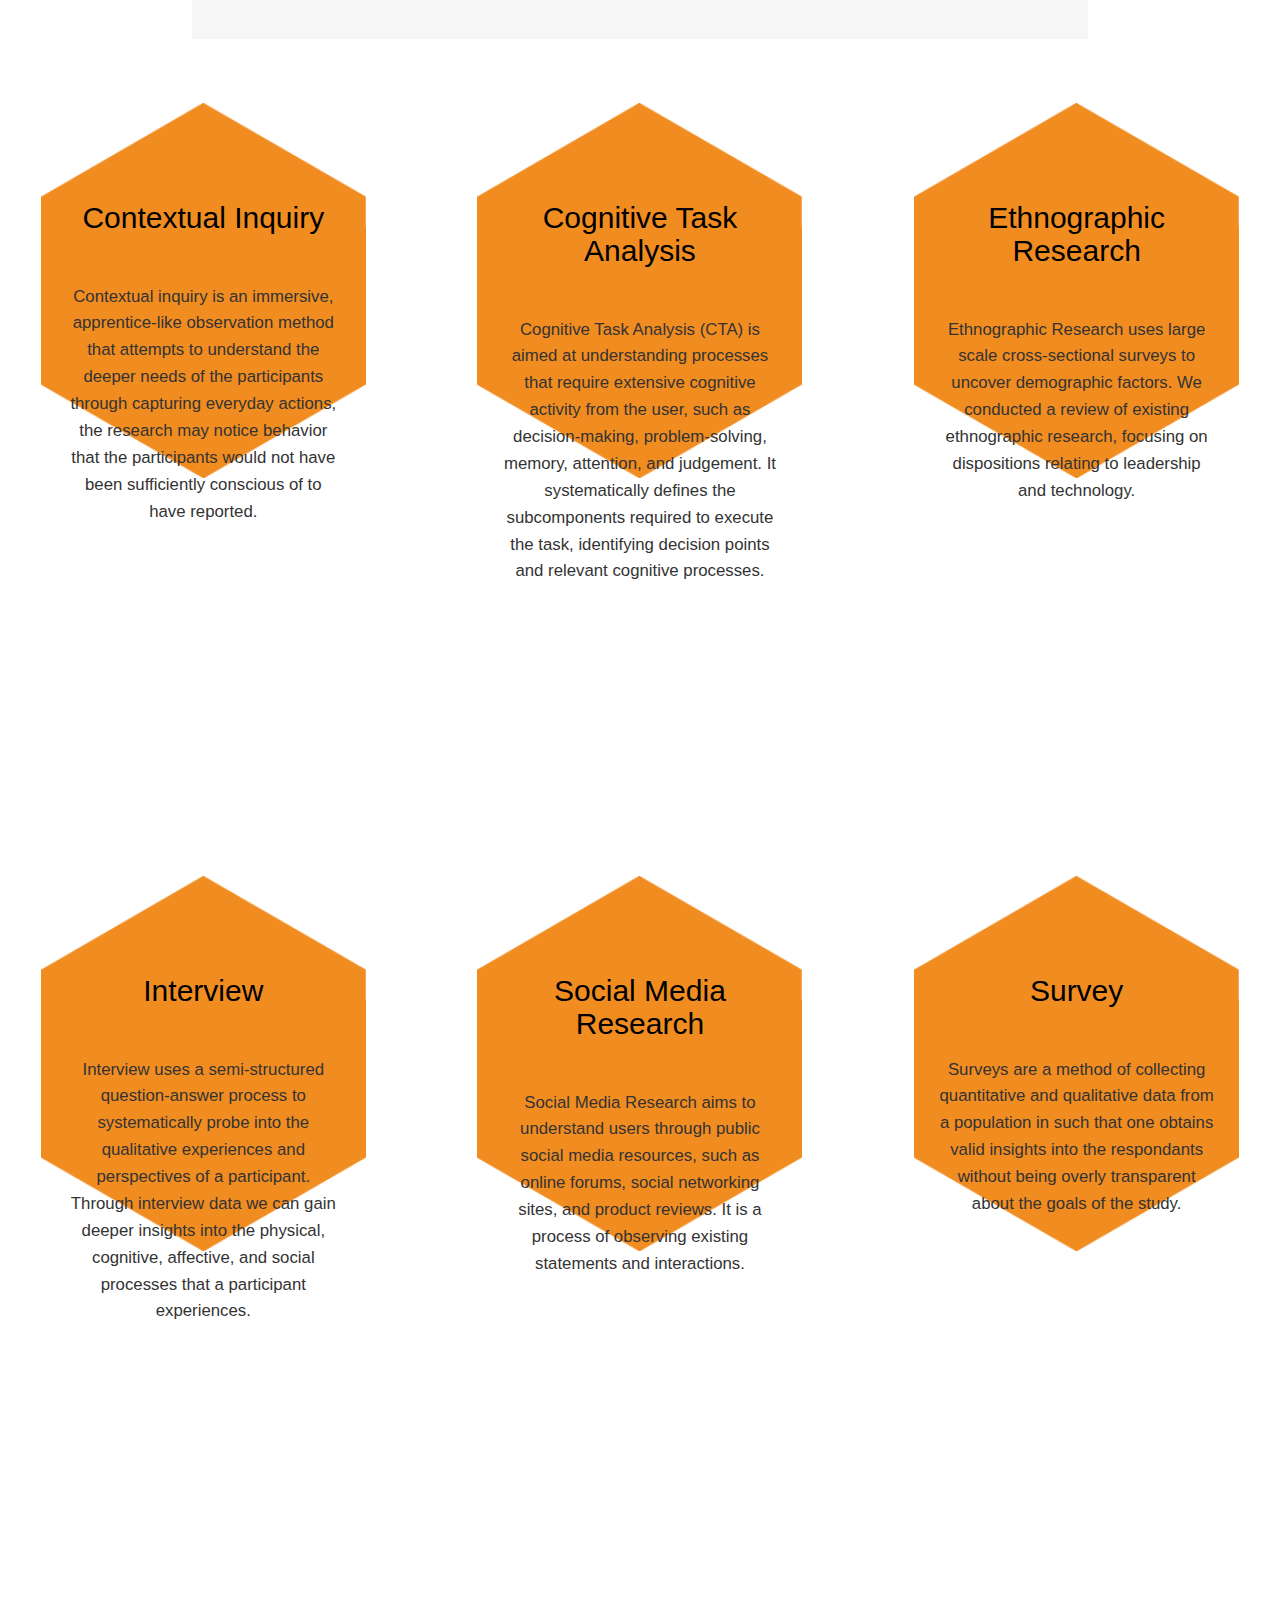
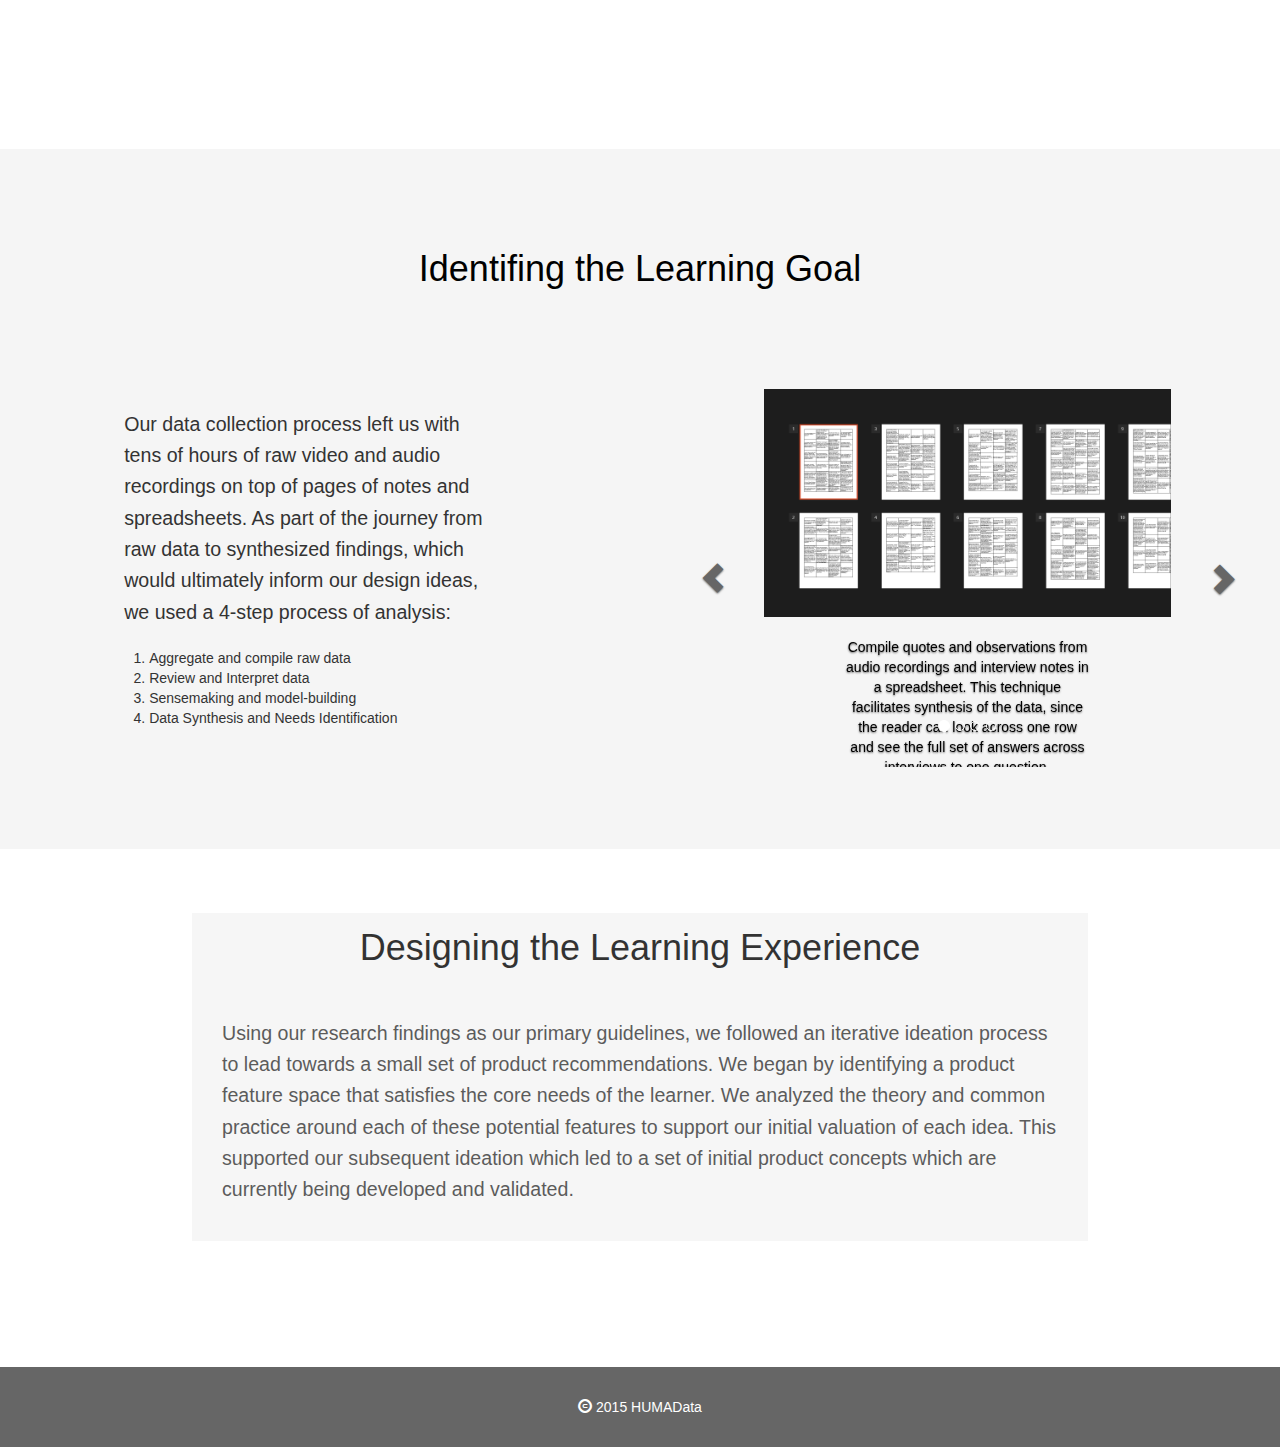
==== commit 585b7a35: "completed v1 content and styling of main page" ====
--- a/index.html
+++ b/index.html
@@ -60,7 +60,7 @@
             <h1 class="img-caption">
               "Learning results from what the student does and thinks and only from what the student does and thinks. The teacher can advance learning only by influencing what the student does to learn" ~Herb Simon
             </h1>
-            <div class="nav-logo" data-spy="affix" data-offset-top="900">
+            <div id="logo-circle" data-spy="affix" data-offset-top="900">
               <img id="logo" alt="HUMAData" src="../img/logo.png">
             </div>
           </section>
@@ -79,21 +79,17 @@
           </section>
           <section id="proj-diagram" class="row" 
               data-type="background" data-speed="10">
-              <!-- <img class="blur" src="img/classroom2.jpg"> -->
-              <div class="blur">&nbsp </div>
-              <div id="diagram-top"></div>
-              <div id="diagram-left"></div>
-              <div id="diagram-right"></div>
-              <div id="diagram"></div>
+              <img id="diagram" src="img/venn-diagram.png">
           </section>
           <section id="research-overview" class="row">
             <h1 class="header">Our Research Process</h1>
-            <div class="col-sm-3 col-xs-12">
+            <div class="col-lg-3 col-sm-6 col-xs-12">
               <article class="hex-section">
-                <h2 class="header hex-header">
+                <!-- <img class="vert-hex" src="img/hexagon-orange.png"> -->
+                <h2 class="hex-header">
                   Understand the Domain
                 </h2>
-                <p class="content hex-body">
+                <p class="hex-body">
                   We start our research by understanding the space we
                   are working in. We use various methods to undestand
                   challenges in both the knowledge domain as well as
@@ -101,12 +97,13 @@
                 </p>
               </article>
             </div>
-            <div class="col-sm-3 col-xs-12">
+            <div class="col-lg-3 col-sm-6 col-xs-12">
               <article class="hex-section">
-                <h2 class="header hex-header">
+                <!-- <img class="vert-hex" src="img/hexagon-orange.png"> -->
+                <h2 class="hex-header">
                   Characterize the Context
                 </h2>
-                <p class="content hex-body">
+                <p class="hex-body">
                   After our initial research phase, we enter an
                   extensive user research phase that looks to better
                   model the target learners, their environments, and
@@ -114,12 +111,13 @@
                 </p>
               </article>
             </div>
-            <div class="col-sm-3 col-xs-12">
+            <div class="col-lg-3 col-md-6 col-xs-12">
               <article class="hex-section">
-                <h2 class="header hex-header">
+                <!-- <img class="vert-hex" src="img/hexagon-orange.png"> -->
+                <h2 class="hex-header">
                   Identify Learning Goals
                 </h2>
-                <p class="content hex-body">
+                <p class="hex-body">
                   Our next step from the our user research is to 
                   synthesize our data in order to look past
                   superficial features of the problem
@@ -127,25 +125,28 @@
                 </p>
               </article>
             </div>
-            <div class="col-sm-3 col-xs-12">
+            <div class="col-lg-3 col-md-6 col-xs-12">
               <article class="hex-section">
-                <h2 class="header hex-header">
+                <!-- <img class="vert-hex" src="img/hexagon-orange.png"> -->
+                <h2 class="hex-header">
                   Design the Instruction
                 </h2>
-                <p class="content hex-body">
-                  We take our findings from our analysis
+                <p class="hex-body">
+                  Using the findings and data to design an empirically
+                  driven solution using an iterative user-centered
+                  process
                 </p>
               </article>
             </div>
-            <div id="process-diagram">
-            <div class="col-sm-2">&nbsp;</div>
-            <div class="col-sm-8">
-              <div class="process-img">
-                Understand -> Characterize -> Needfinding -> Design
-              </div>
-            </div>
-            <div class="col-sm-2">&nbsp;</div>
-            </div>
+            <!-- <div id="process-diagram"> -->
+            <!-- <div class="col-sm-2">&nbsp;</div> -->
+            <!-- <div class="col-sm-8"> -->
+              <!-- <div class="process-img"> -->
+                <!-- Understand -> Characterize -> Needfinding -> Design -->
+              <!-- </div> -->
+            <!-- </div> -->
+            <!-- <div class="col-sm-2">&nbsp;</div> -->
+            <!-- </div> -->
           </section>
           <section id="domain" class="row">
             <div id="domain-carousel" class="carousel slide" data-ride="carousel">
@@ -238,15 +239,15 @@
           </section>
           <section id="characterize" class="row"
               data-type="background" data-speed="10">
-            <h1 class="header col-xs-12">
+            <div class="section">
+            <h1 class="header">
               Characterize the Context
             </h1>
             <div class="row">
-              <div class="col-sm-2 hidden-xs"></div>
-              <p class="content col-sm-8 col-xs-12">
+              <p class="content">
                 Our first research phase yielded a map of the space and allowed us to generate a wide range of research questions to investigate. We considered the questions we wanted to pursue and identified a set of appropriate research methods to collect qualitative and quantitative data that can inform our design of solutions that could meet the needs of our target learners.
               </p>
-              <div class="col-sm-2 hidden-xs"></div>
+            </div>
             </div>
             <div class="row hex-row">
               <article class="col-sm-4 col-xs-12">
@@ -384,14 +385,12 @@
           </section>
           <section id="design" class="row"
               data-type="background" data-speed="10">
-            <h1 class="header">Designing the Learning Experience</h1>
-            <div class="col-sm-2"></div>
-            <div class="col-sm-8">
-            <p class="content">
-              Using our research findings as our primary guidelines, we followed an iterative ideation process to lead towards a small set of product recommendations. We began by identifying a product feature space that satisfies the core needs of the learner. We analyzed the theory and common practice around each of these potential features to support our initial valuation of each idea. This supported our subsequent ideation which led to a set of initial product concepts which are currently being developed and validated.
-            </p>
-            </div>
-            <div class="col-sm-2"></div>
+            <div class="section">
+              <h1 class="header">Designing the Learning Experience</h1>
+              <p class="content">
+                Using our research findings as our primary guidelines, we followed an iterative ideation process to lead towards a small set of product recommendations. We began by identifying a product feature space that satisfies the core needs of the learner. We analyzed the theory and common practice around each of these potential features to support our initial valuation of each idea. This supported our subsequent ideation which led to a set of initial product concepts which are currently being developed and validated.
+              </p>
+            </div>
           </section>
           <section id="footer" class="row">
               <span class="glyphicon glyphicon-copyright-mark" 
--- a/css/style.css
+++ b/css/style.css
@@ -1,4 +1,4 @@
-h1 {
+
   1.5em;
 }
 h2 {
@@ -66,25 +66,39 @@
 
 .hex-section {
   width: 80%;
-  height: 500px;
   margin-left: 10%;
-  padding: 45px 15px;
-  background: #FF9900;
-  position: relative;
-
+  /* padding: 45px 10px; */
+  background-image: url("../img/hexagon-orange.png");
+  background-repeat: no-repeat;
+  background-size: 100%;
+  position: relative;
+  text-align: center;
+}
+
+.vert-hex {
+  width: 100%;
+  height: 100%;
+  position: absolute;
+  top: 0;
+  left: 0;
+  z-index: 0;
 }
 
 .hex-header {
-  margin-top: 0;
-  position: absolute;
-  top: 30%;
-  height: 75px;
+  padding-top: 30%;
+  /* position: absolute; */
+  /* top: 20%; */
+  /* height: 45px; */
+  z-index: 10;
 }
 
 .hex-body {
-  position: absolute;
-  top: 30%;
-  margin-top: 75px;
+  /* position: absolute; */
+  /* top: 20%; */
+  padding: 0 10px;
+  margin-top: 20px;
+  z-index: 10;
+  font-size: 1.2em;
 }
 
 .side-hex {
@@ -158,12 +172,15 @@
 #landing-view .img-caption{
   font-style: italic; 
   position: absolute;
-  color: #CCC;
+  color: #000;
   top: 65%;
   /* left: 50%; */
   text-align: center;
   margin-left: 20%;
   margin-right: 20%;
+  background: #f5f5f5;
+  opacity: 0.8;
+  padding: 15px;
 }
 
 #logo {
@@ -171,21 +188,36 @@
   color: #FFF;
   z-index: 100;
   max-width: 50%;
-  max-height: 50%;
-}
-
-#nav-logo {
+  max-height: 80%;
+  padding-top: 5px;
+}
+
+/* #nav-logo { */
+  /* height: 80px; */
+  /* width: 160px; */
+  /* border: 5px solid #666666; */
+  /* border-bottom-left-radius: 80px; */
+  /* border-bottom-right-radius: 80px; */
+  /* background: #666666; */
+  /* position: absolute; */
+  /* top: 100%; */
+  /* left: 50%; */
+  /* margin-left: -80px; */
+  /* text-align: center; */
+/* } */
+
+#logo-circle {
+  position: absolute;
+  top: 100%;
+  left: 50%;
+  margin-left: -80px;
+  width: 160px;
   height: 80px;
-  width: 160px;
   border: 5px solid #666666;
   border-bottom-left-radius: 80px;
   border-bottom-right-radius: 80px;
   background: #666666;
-  position: absolute;
-  top: 100%;
-  left: 50%;
-  margin-left: -80px;
-  text-align: center;
+  z-index: 100;
 }
 
 #logo.affix {
@@ -193,14 +225,20 @@
 }
 
 #proj-overview {
-  background: #fe5;
-  min-height: 500px;
-  position: relative;
-}
+  background: #e5e5e5;
+  min-height: 400px;
+  position: relative;
+  padding-bottom: 50px;
+}
+#proj-overview .header {
+  margin-top: 130px;
+  margin-bottom: 50px;
+}
+
 #proj-diagram {
   background-color: #ffe;
-  background: url("../img/research.jpg") 50% 0 repeat fixed;
-  min-height: 750px;
+  background: url("../img/research-blur.jpg") 50% 0 repeat fixed;
+  min-height: 250px;
   position: relative;
   background-size: 100%;
   text-align: center;
@@ -209,49 +247,18 @@
 
 #diagram {
   position: absolute;
-  top: 20%;
-  left: 50%;
-  margin-left: -200px;
-  width: 400px;
-  height: 400px;
-  opacity: 0.5;
-  background: #f00;
-}
-#diagram-top {
-  position: absolute;
-  top: 20%;
-  left: 50%;
-  margin-left: -300px;
-  width: 600px;
-  height: 600px;
-  border: 10px solid #0f0;
-  border-radius: 300px;
-}
-#diagram-left {
-  position: absolute;
-  top: 20%;
-  left: 50%;
-  margin-left: -450px;
-  margin-top: 300px;
-  width: 600px;
-  height: 600px;
-  border: 10px solid #00f;
-  border-radius: 300px;
-}
-#diagram-right {
-  position: absolute;
-  top: 20%;
-  left: 50%;
-  margin-left: -150px;
-  margin-top: 300px;
-  width: 600px;
-  height: 600px;
-  border: 10px solid #f00;
-  border-radius: 300px;
+  left: 25%;
+  width: 50%;
+  padding: 5%;
 }
 
 #research-overview {
   min-height: 500px;
+  background: #e5e5e5;
+}
+
+#research-overview .header {
+  margin-bottom: 50px;
 }
 
 #process-diagram {
@@ -260,6 +267,10 @@
 
 #domain {
   min-height: 500px;
+}
+
+#domain .carousel-control {
+  color: #666666;
 }
 
 #characterize {
@@ -270,9 +281,26 @@
   padding-bottom: 100px;
 }
 
+#characterize .section {
+  background: #f5f5f5;
+  opacity: 0.8;
+  padding: 15px;
+  margin: 5% 15%;
+}
+
+#characterize .header {
+  margin-top: 0;
+  margin-bottom: 50px;
+}
+
+#need-finding {
+  background: #f5f5f5;
+  padding-bottom: 5%;
+}
+
 #nf-carousel .carousel-inner {
   padding-bottom: 150px;
-  background: #FFF;
+  background: #f5f5f5;
 }
 
 #nf-carousel .caption-under {
@@ -283,6 +311,7 @@
 }
 
 #nf-carousel .carousel-control {
+  color: #666666;
 }
 
 #nf-carousel .carousel-control.left {
@@ -298,10 +327,22 @@
 }
 
 #design {
-  min-height: 700px;
+  padding-bottom: 5%;
   background-color: #ffe;
   background: url("../img/evaluation.jpg") 50% 0 repeat fixed;
   background-size: 100%;
+}
+
+#design .section {
+  background: #f5f5f5;
+  opacity: 0.8;
+  padding: 15px;
+  margin: 5% 15%;
+}
+
+#design .header {
+  margin-top: 0;
+  margin-bottom: 50px;
 }
 
 #footer {
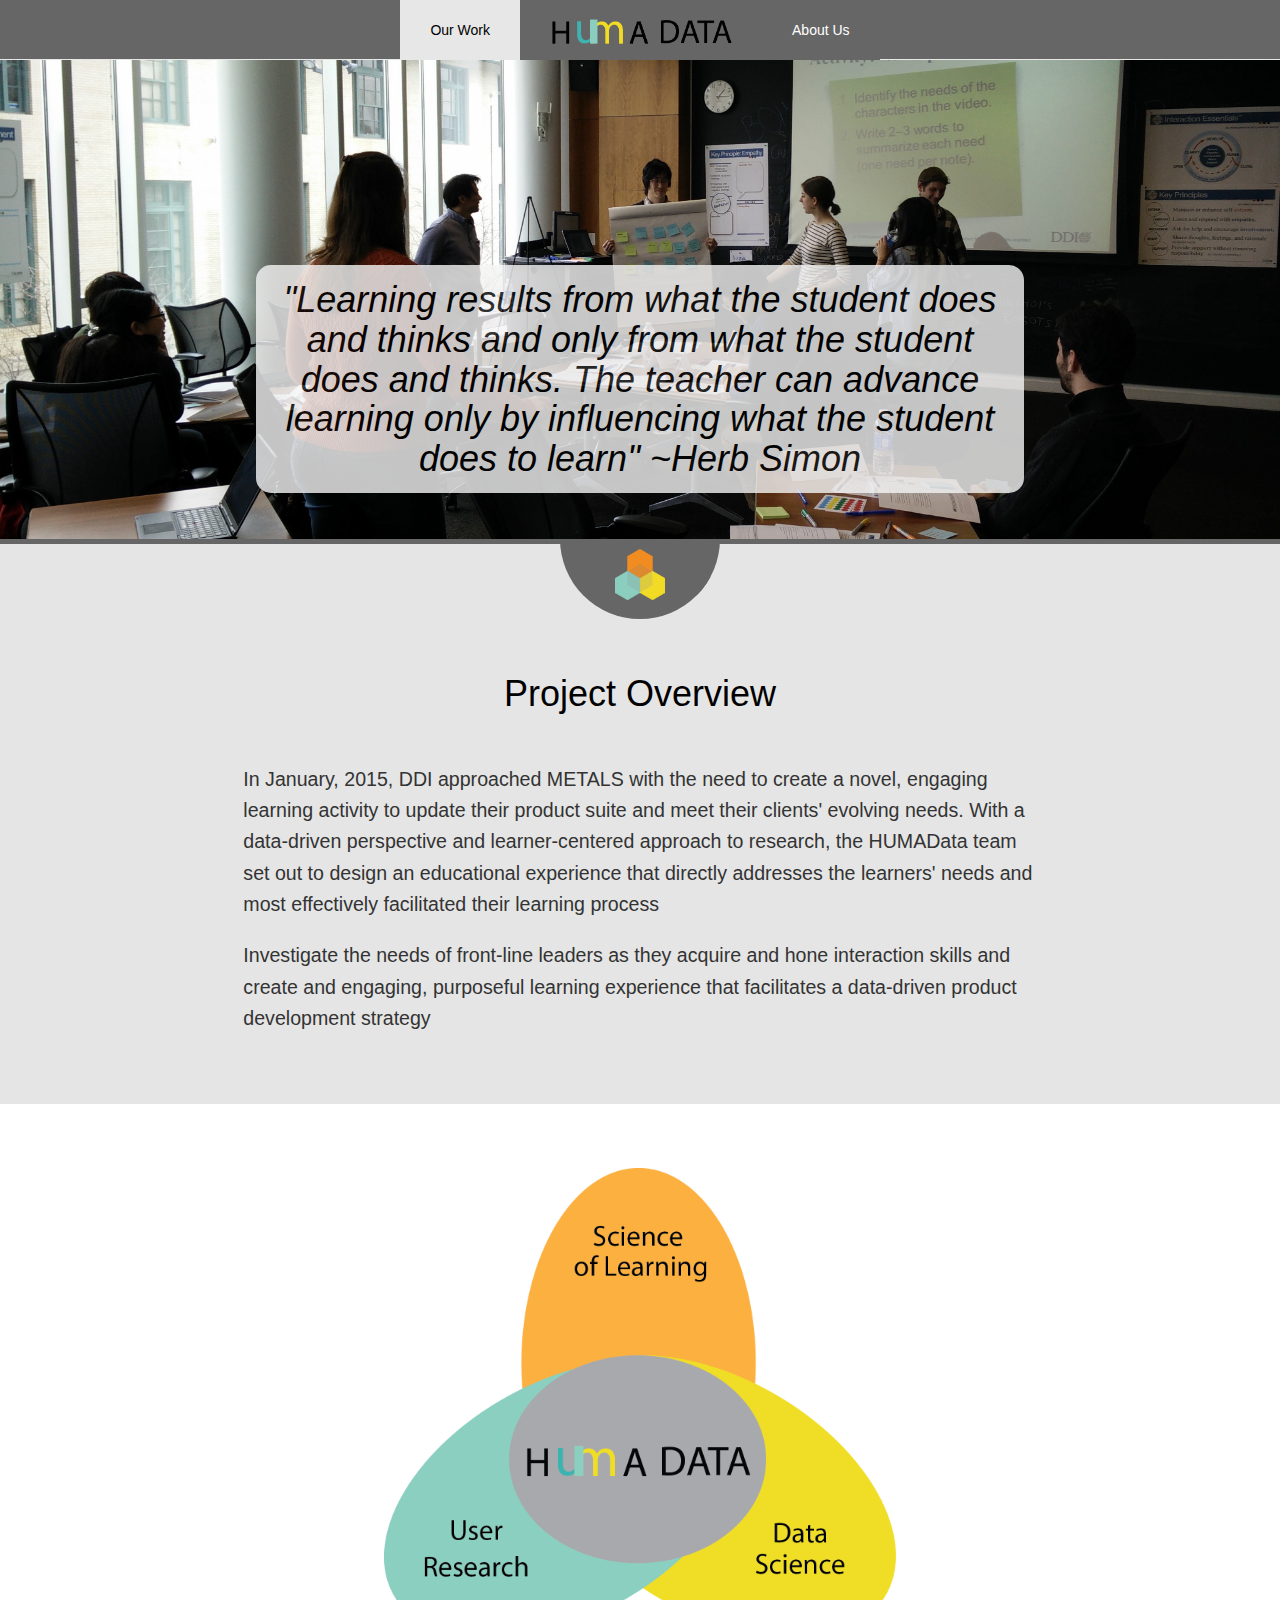
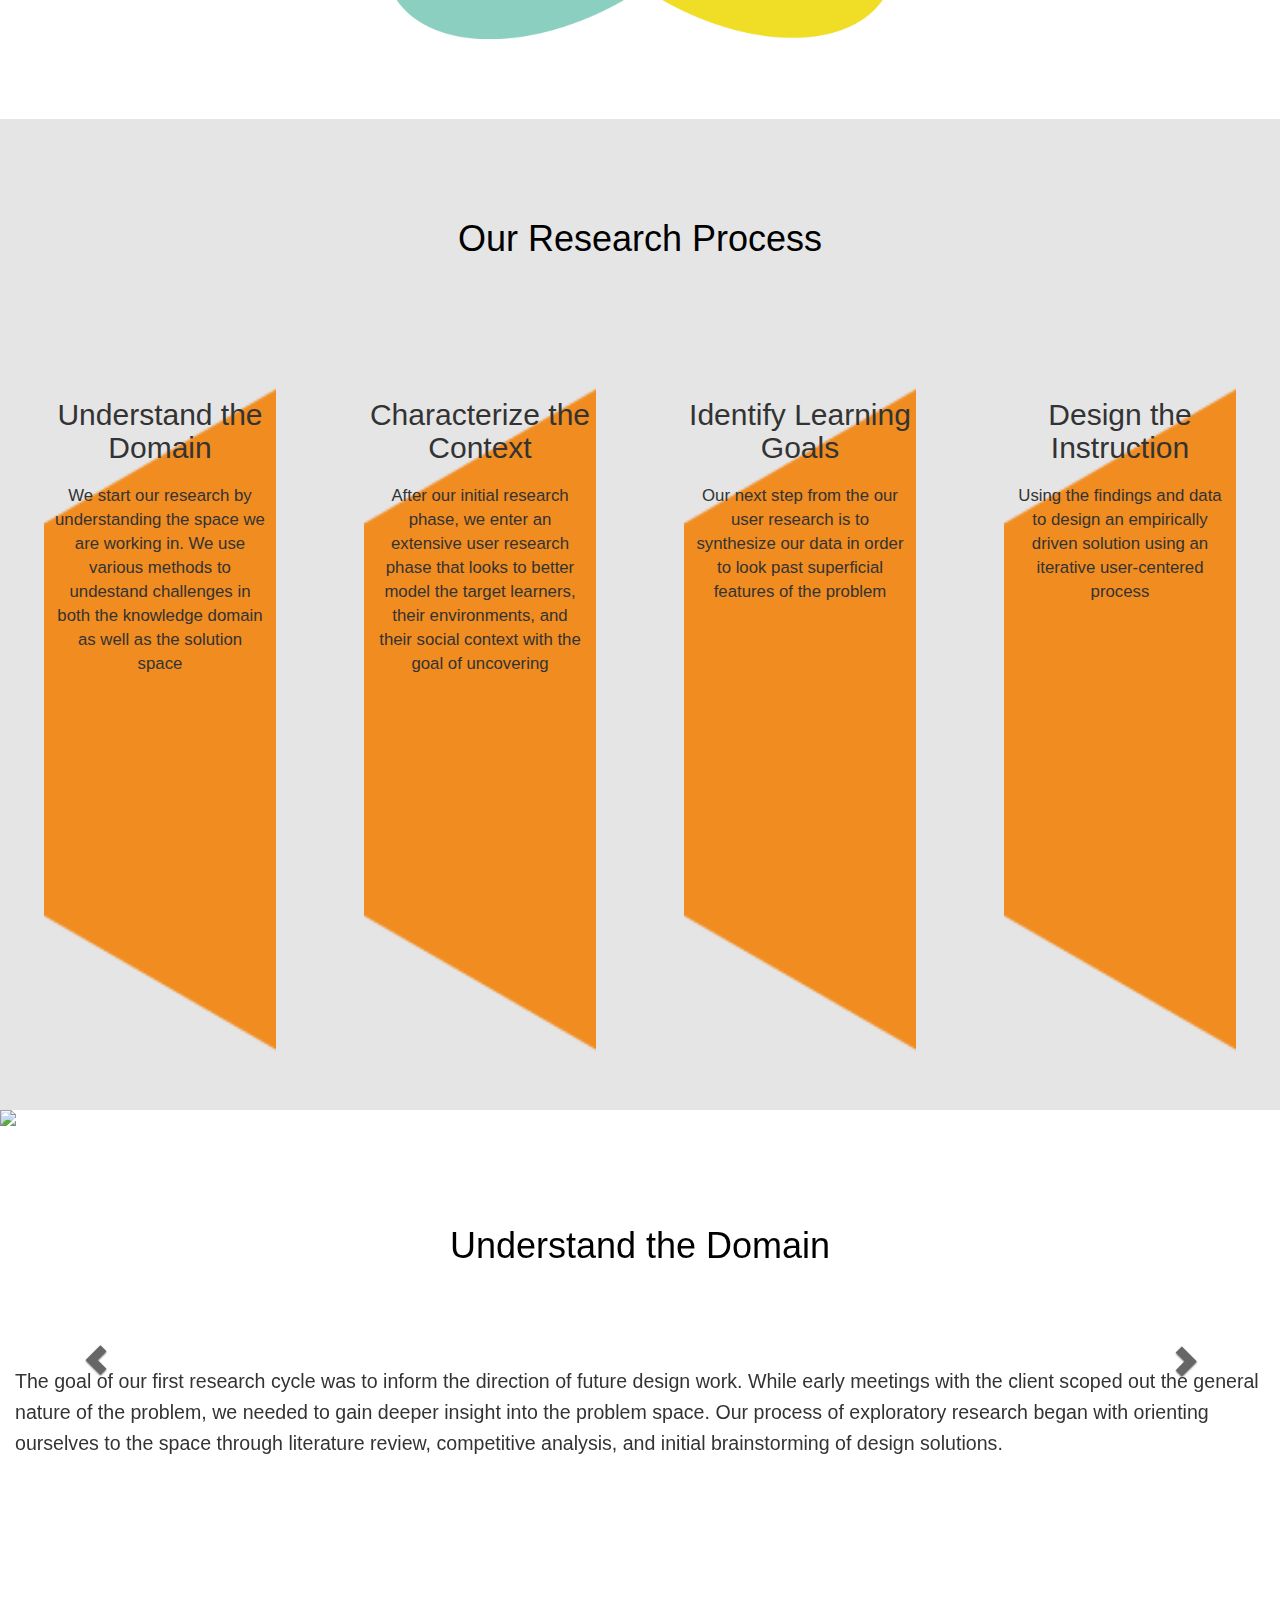
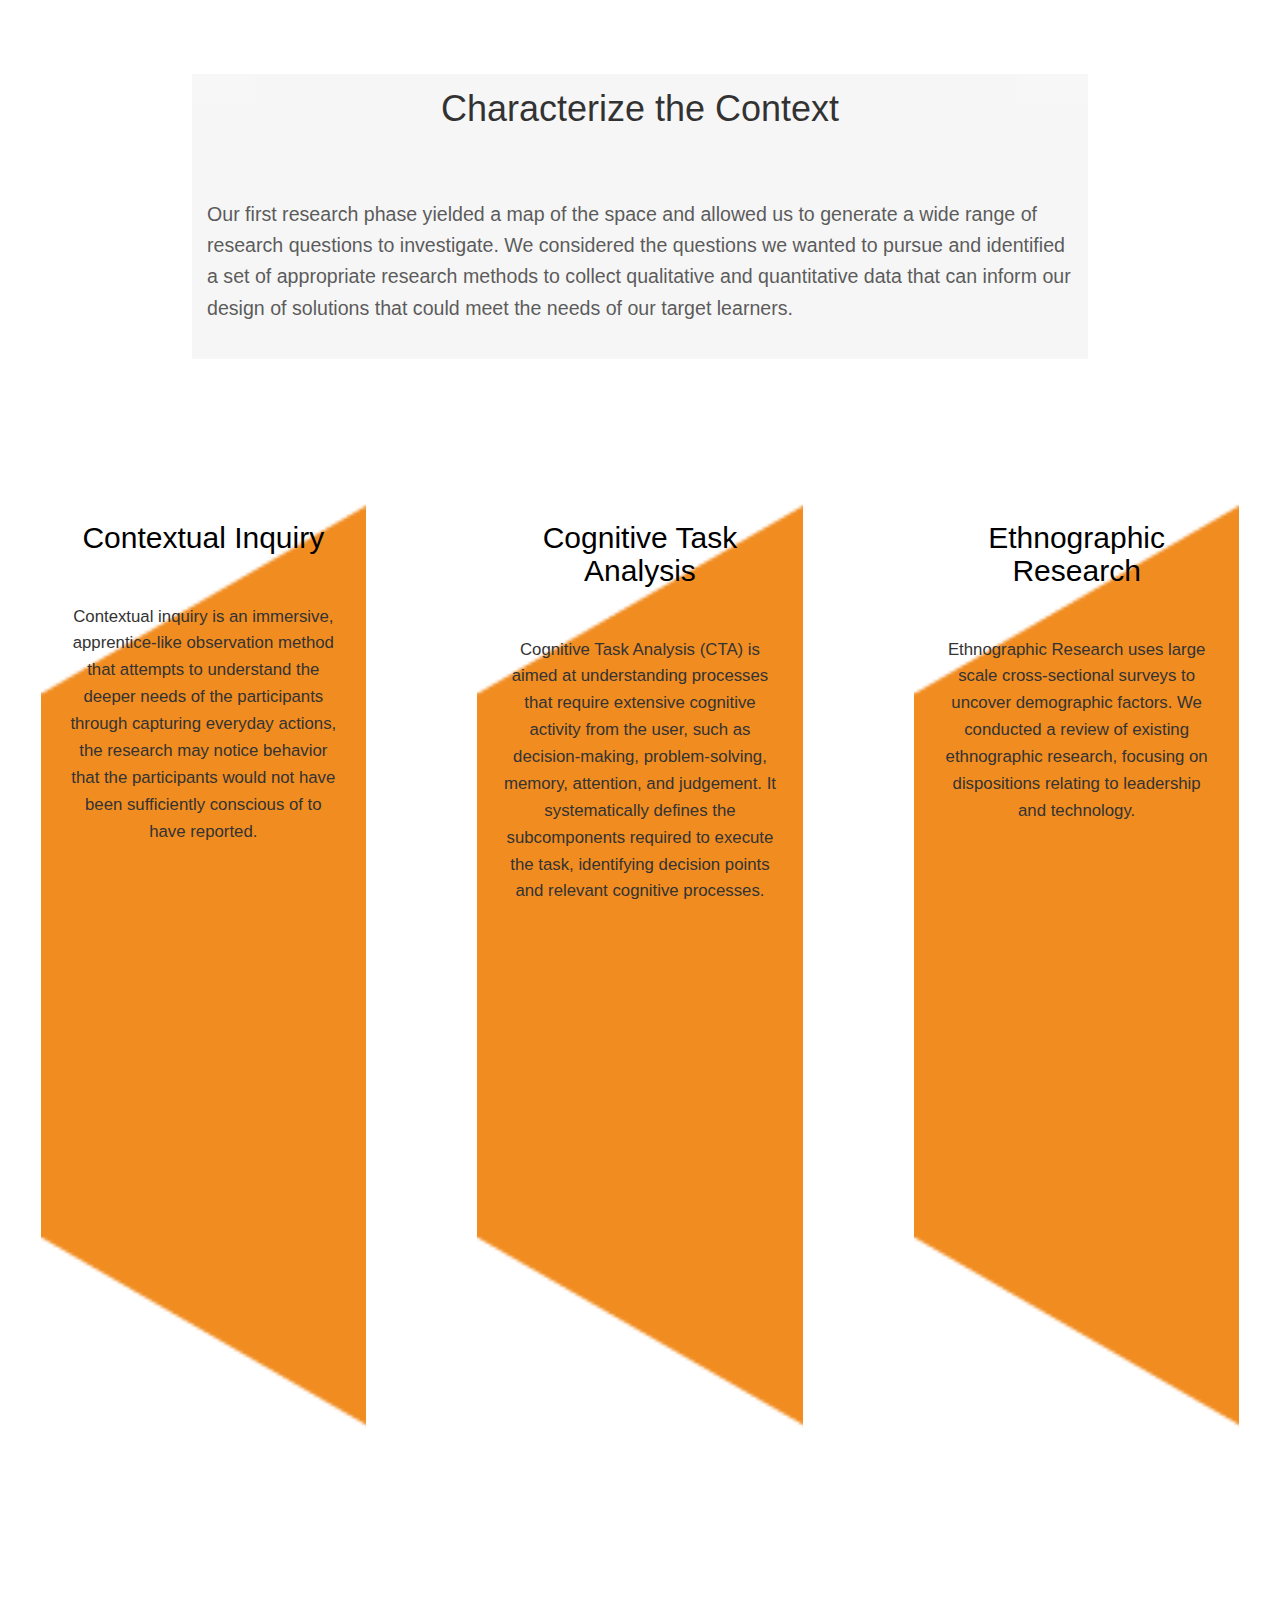
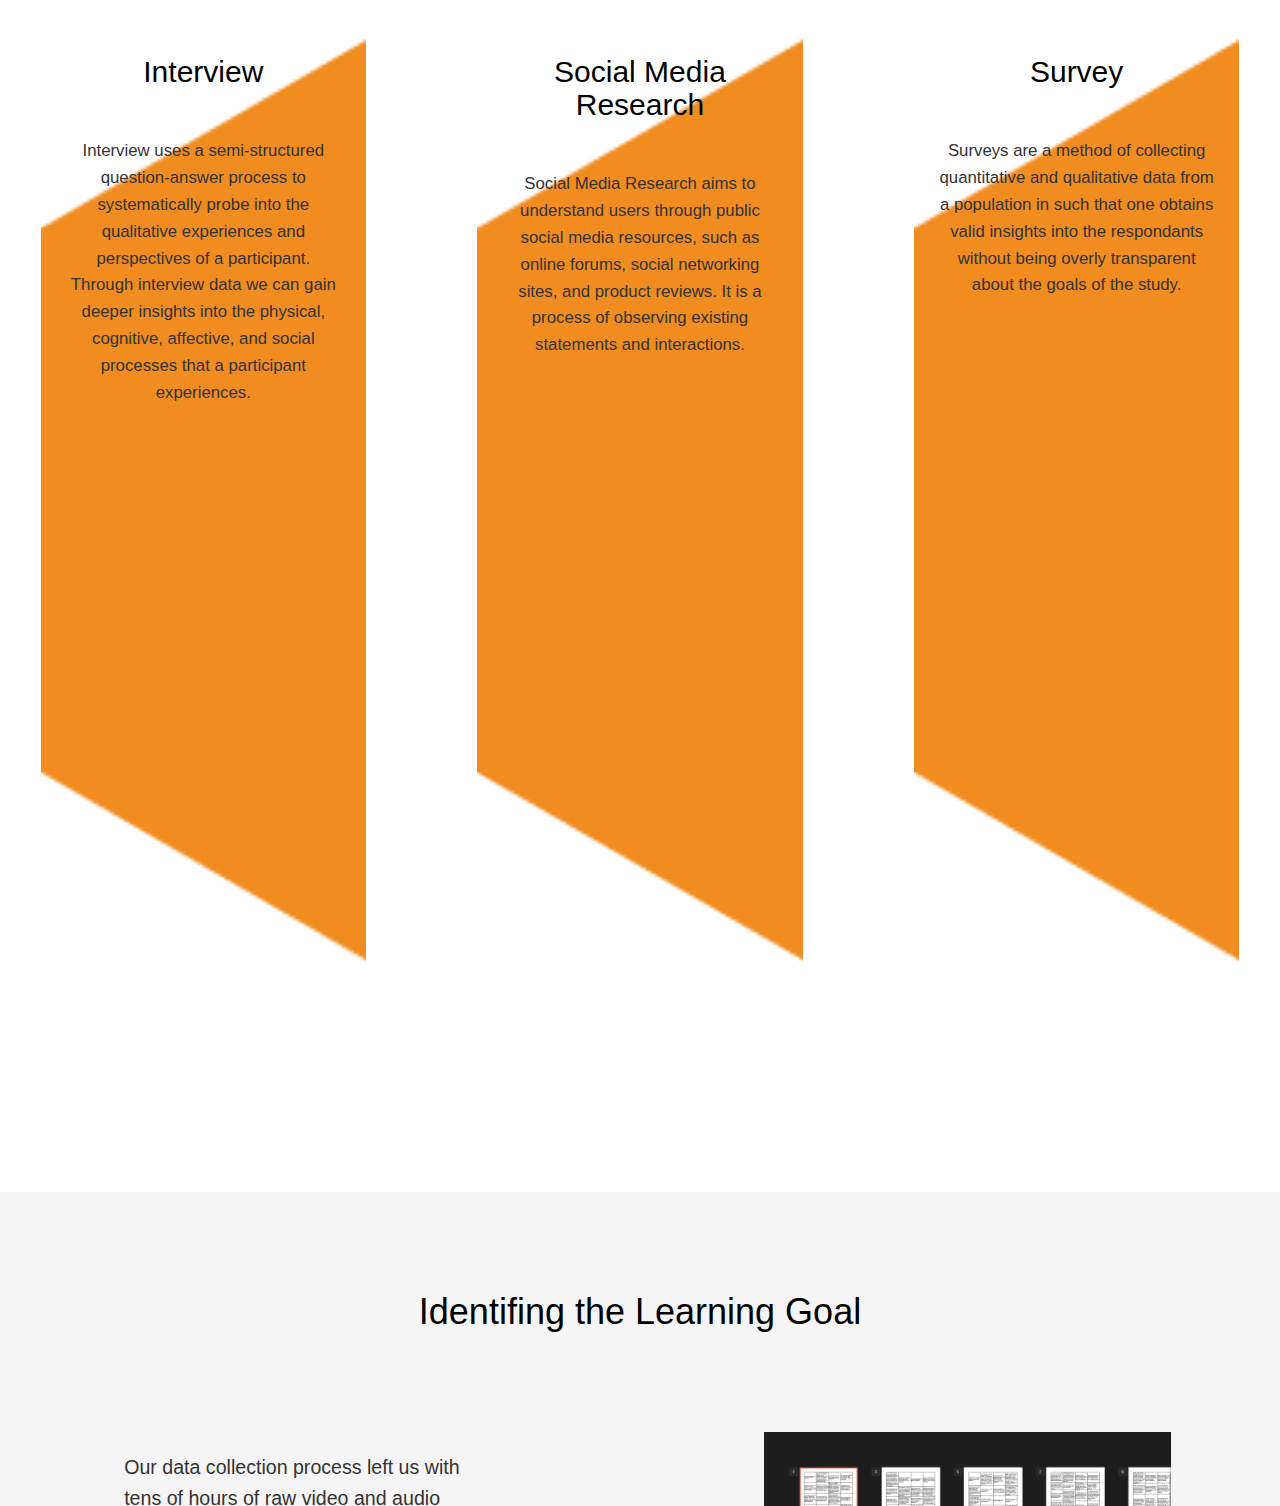
==== commit b2ad70a4: "fixed navbar styling and mobile navbar view" ====
--- a/index.html
+++ b/index.html
@@ -33,9 +33,12 @@
                 <span class="icon-bar"></span>
                 <span class="icon-bar"></span>
               </button>
-              <a class="navbar-brand visible-xs " href="#">
-                <img alt="HUMAData" src="...">
-              </a>
+              <div class="visible-xs">
+                <img id="mobile-logo" alt="HUMAData" src="../img/logo.png">
+                <a class="mobile-brand" href="#">
+                  <img id="mobile-humadata" alt="HUMAData" src="../img/humadata.png">
+                </a>
+              </div>
             </div>
             <div class="collapse navbar-collapse" id="top-nav">
               <ul class="nav navbar-nav">
--- a/css/style.css
+++ b/css/style.css
@@ -70,7 +70,7 @@
   /* padding: 45px 10px; */
   background-image: url("../img/hexagon-orange.png");
   background-repeat: no-repeat;
-  background-size: 100%;
+  background-size: cover;
   position: relative;
   text-align: center;
 }
@@ -128,6 +128,23 @@
   /* padding: 20px 30px; */
 /* } */
 
+#mobile-logo {
+ margin: 8px 0px 8px 30px;
+ height: 40px;
+ display: inline-block;
+}
+
+.mobile-brand {
+  display: inline-block;
+  padding: 5px 10px;
+}
+
+#mobile-humadata {
+  width: 150px;
+  max-height: 50px;
+
+}
+
 .navbar-nav .current {
   color: #FFF;
 }
@@ -147,6 +164,7 @@
   padding-right: 15px;
   max-width: 150px;
 }
+
 .navbar-nav .humadata{
   max-width: 200px;
   height: 50px;
@@ -158,8 +176,10 @@
 
 #landing-view {
   background-color: #ffe;
-  background: url("../img/classroom2.jpg") 50% 0 repeat fixed;
-  background-size: 100%;
+  background: url("../img/classroom2.jpg");
+  background-repeat: no-repeat;
+  min-height: 400px;
+  background-size: cover;
   text-align: center;
   position: relative;
   border-bottom: 5px solid #666666;
@@ -181,6 +201,7 @@
   background: #f5f5f5;
   opacity: 0.8;
   padding: 15px;
+  border-radius: 15px;
 }
 
 #logo {
@@ -240,7 +261,7 @@
   background: url("../img/research-blur.jpg") 50% 0 repeat fixed;
   min-height: 250px;
   position: relative;
-  background-size: 100%;
+  background-size: cover;
   text-align: center;
   position: relative;
 }
@@ -277,7 +298,7 @@
   min-height: 700px;
   background-color: #ffe;
   background: url("../img/cta.JPG") 50% 0 repeat fixed;
-  background-size: 100%;
+  background-size: cover;
   padding-bottom: 100px;
 }
 
@@ -330,7 +351,7 @@
   padding-bottom: 5%;
   background-color: #ffe;
   background: url("../img/evaluation.jpg") 50% 0 repeat fixed;
-  background-size: 100%;
+  background-size: cover;
 }
 
 #design .section {
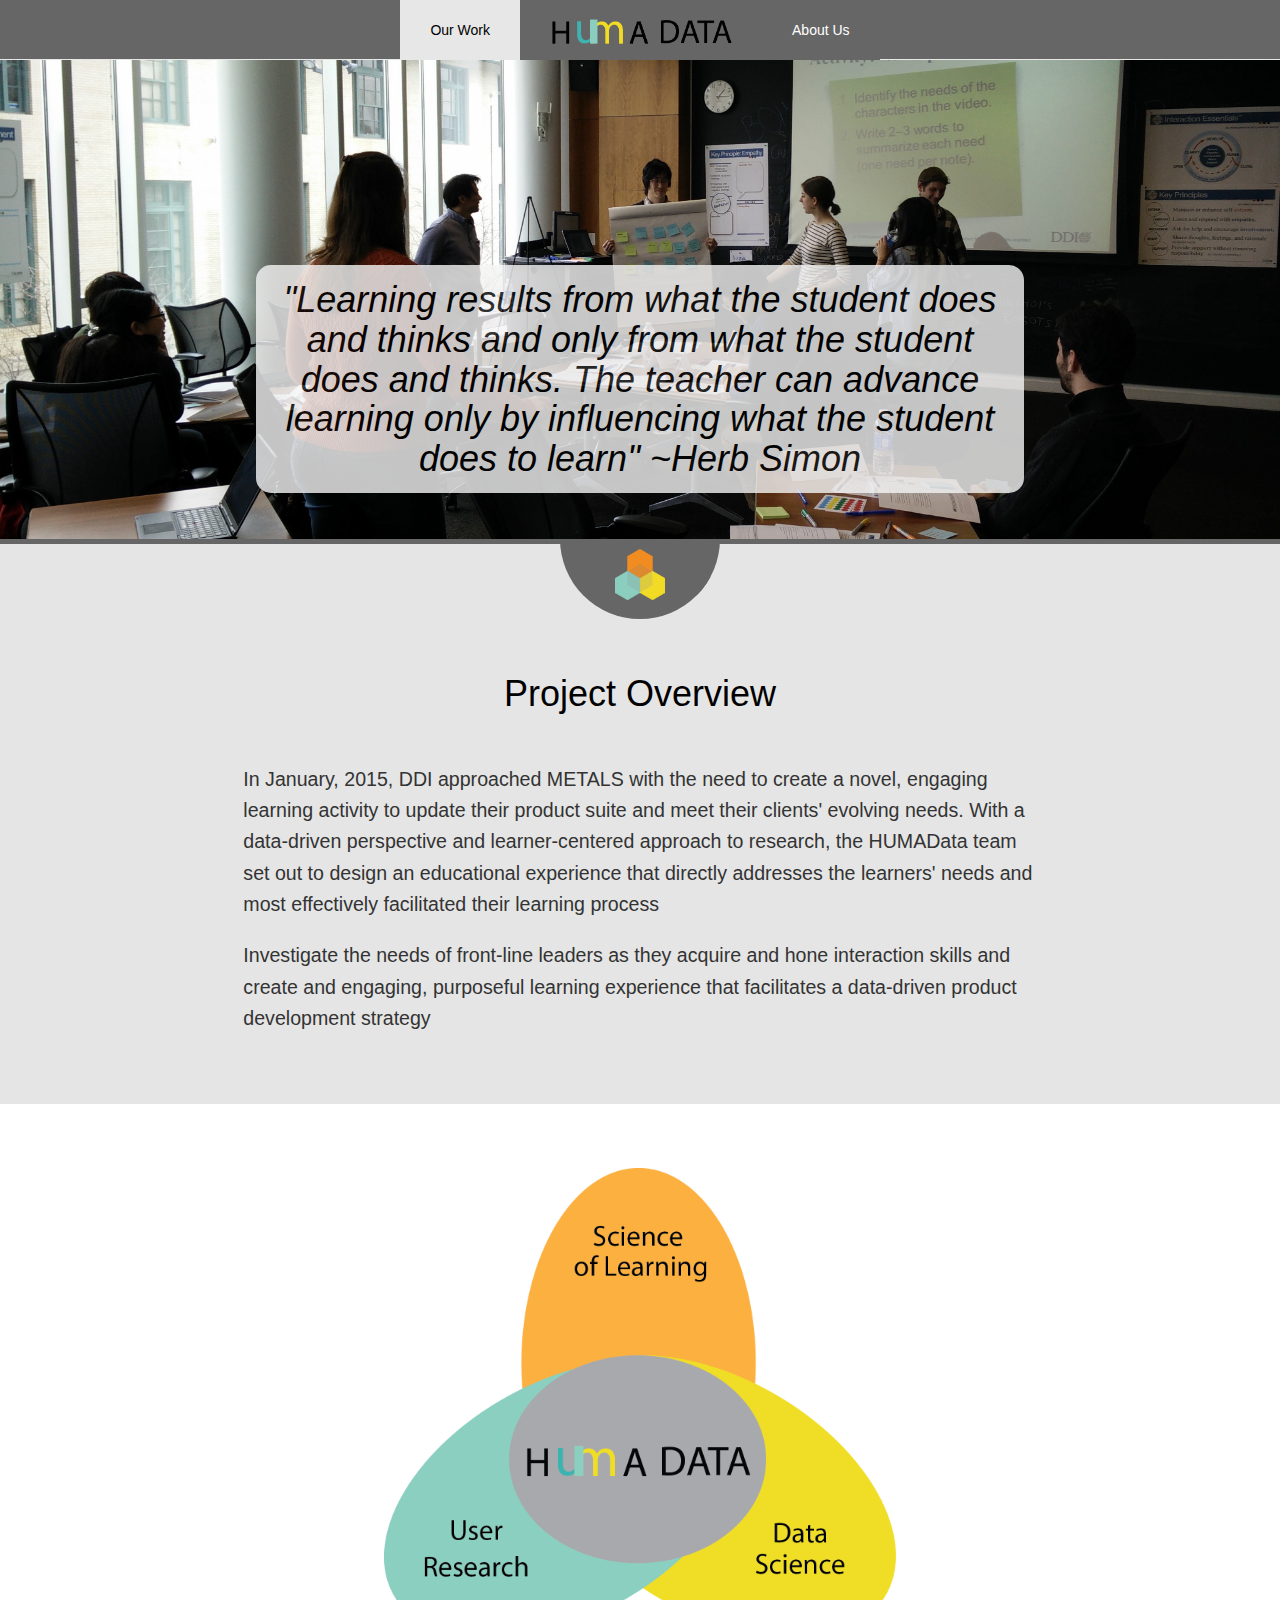
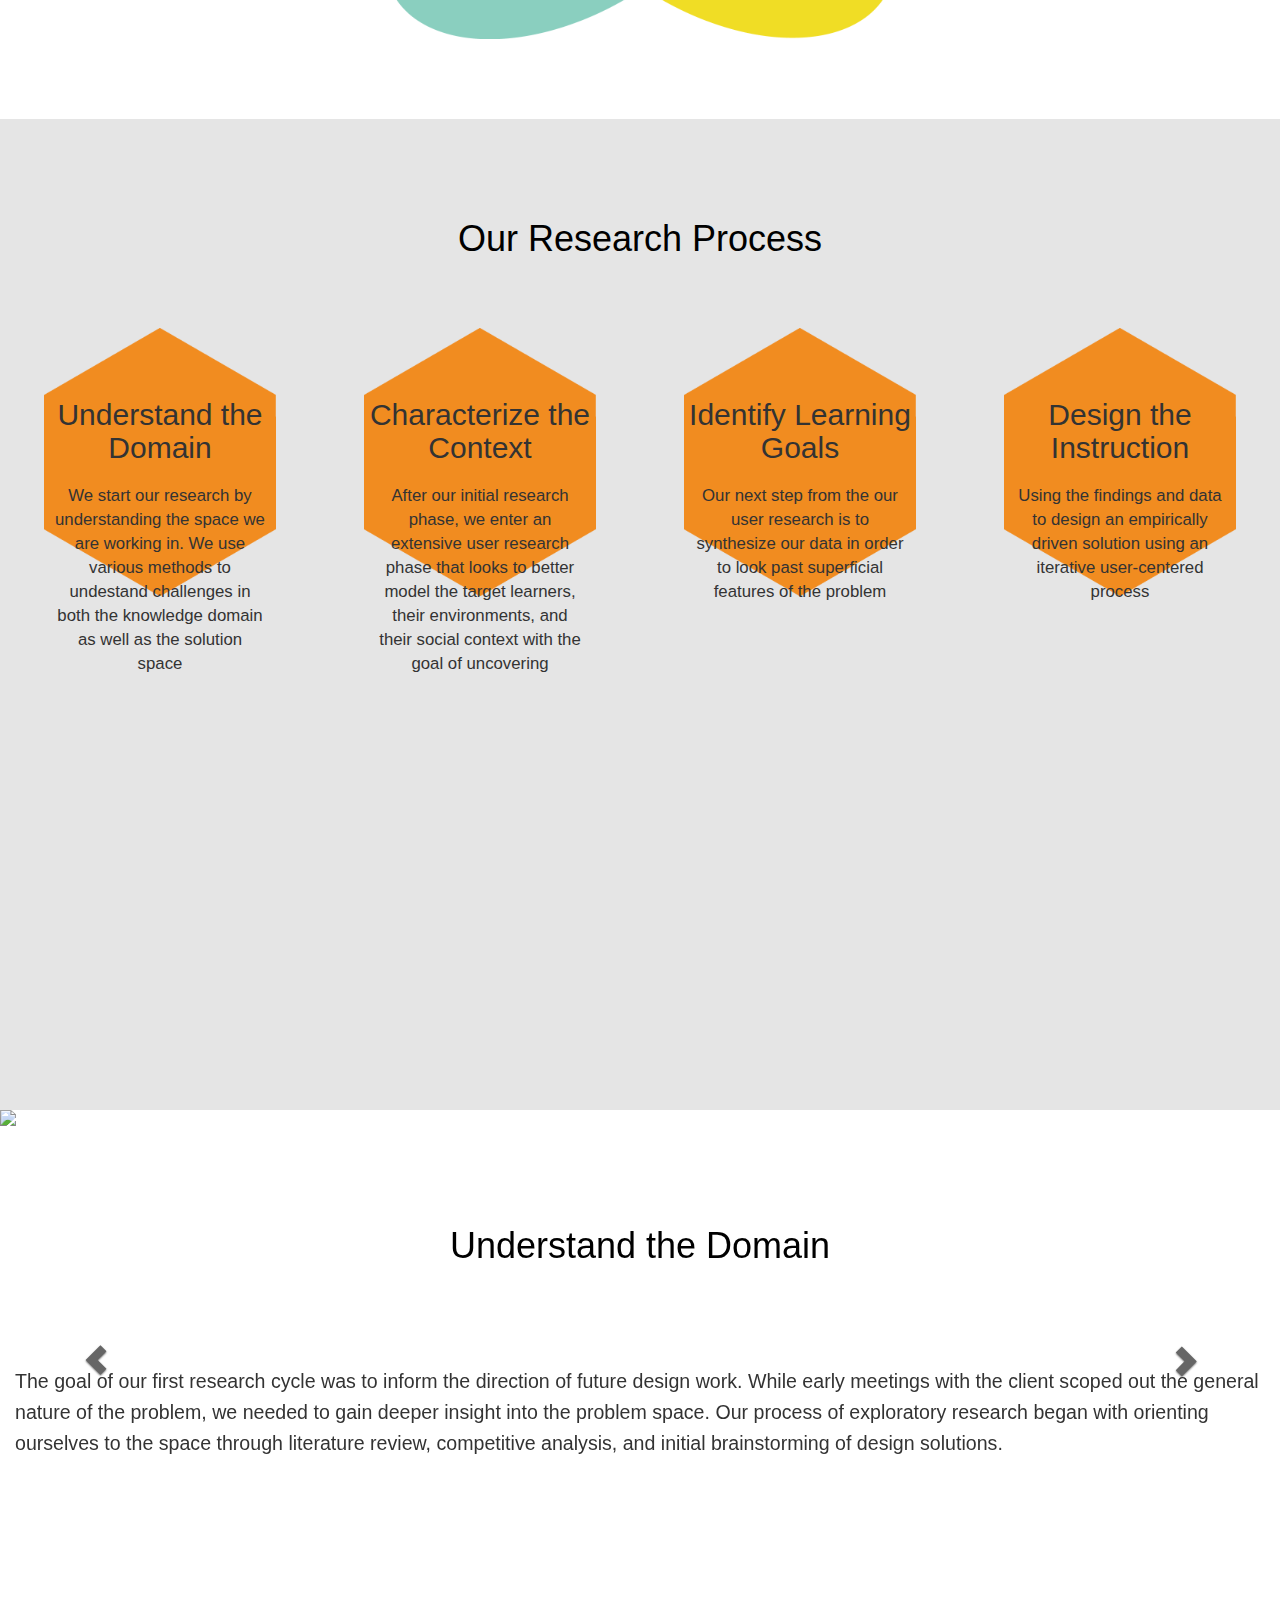
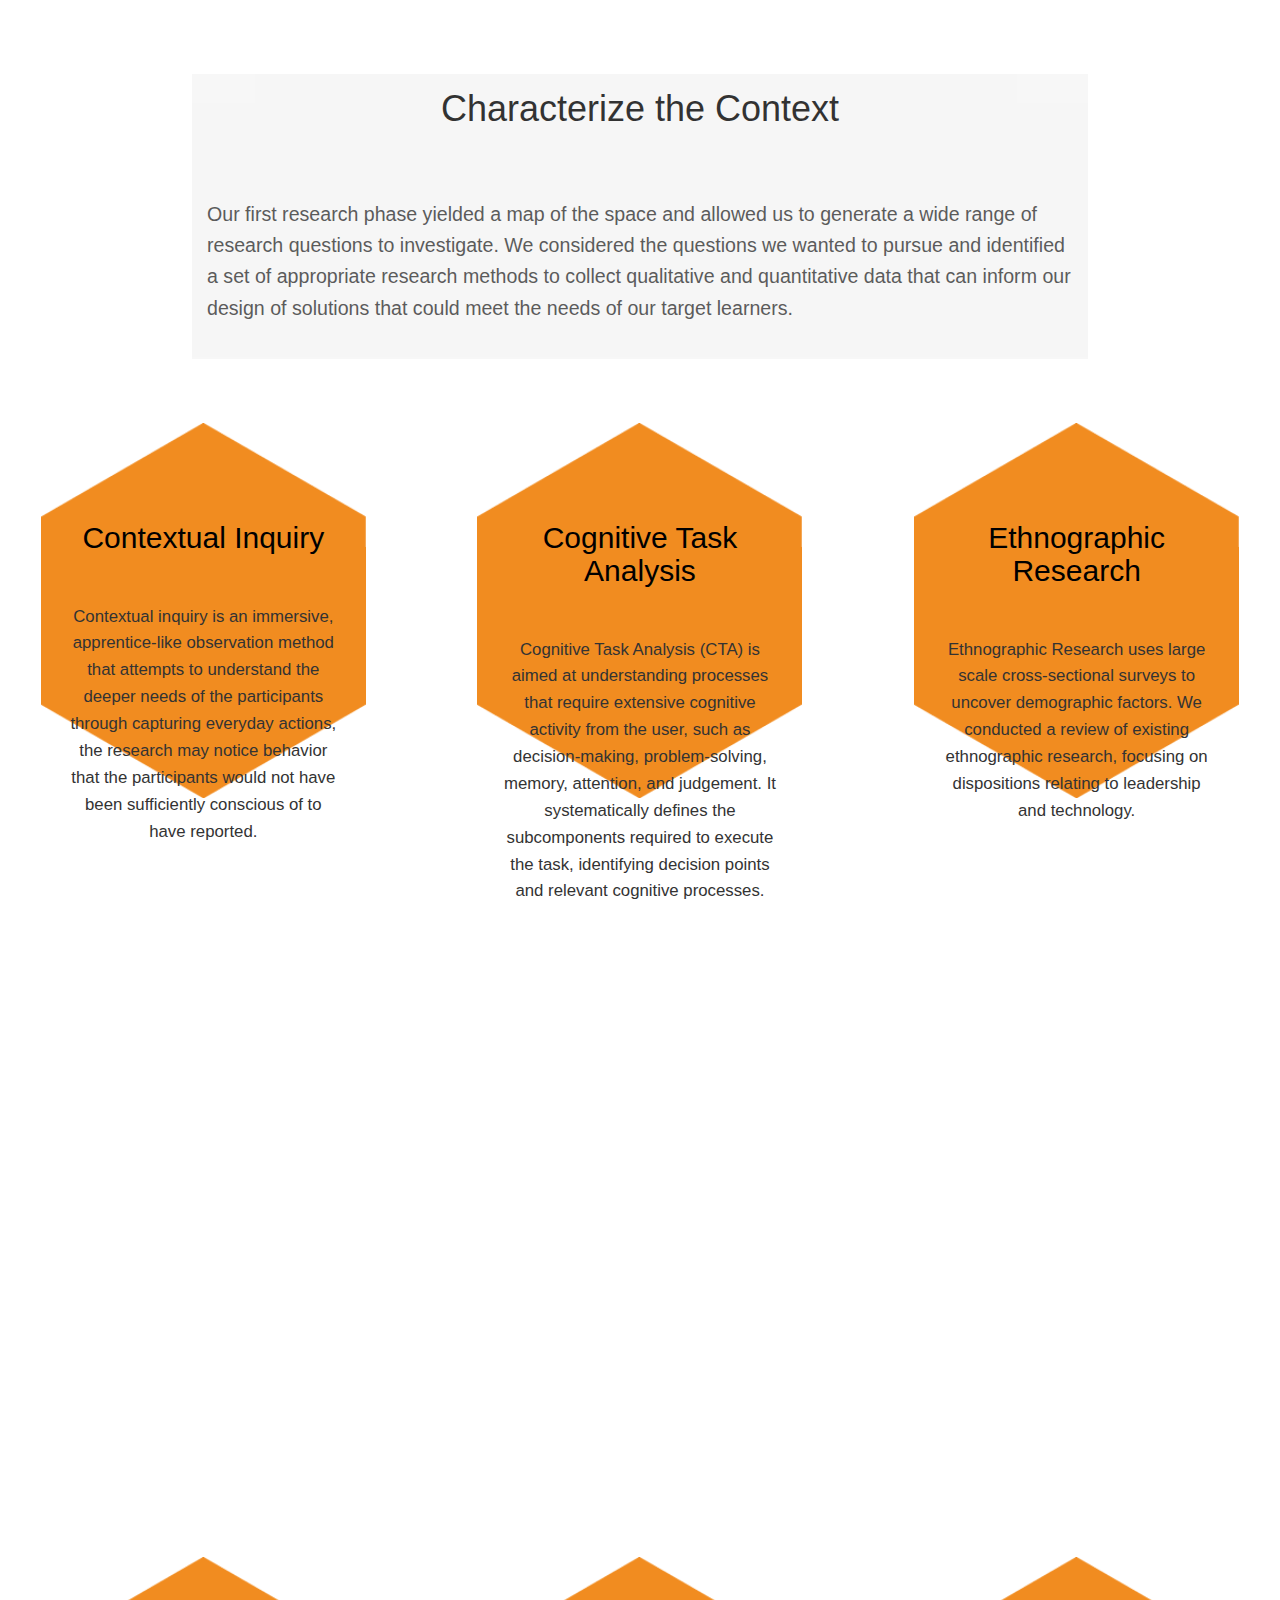
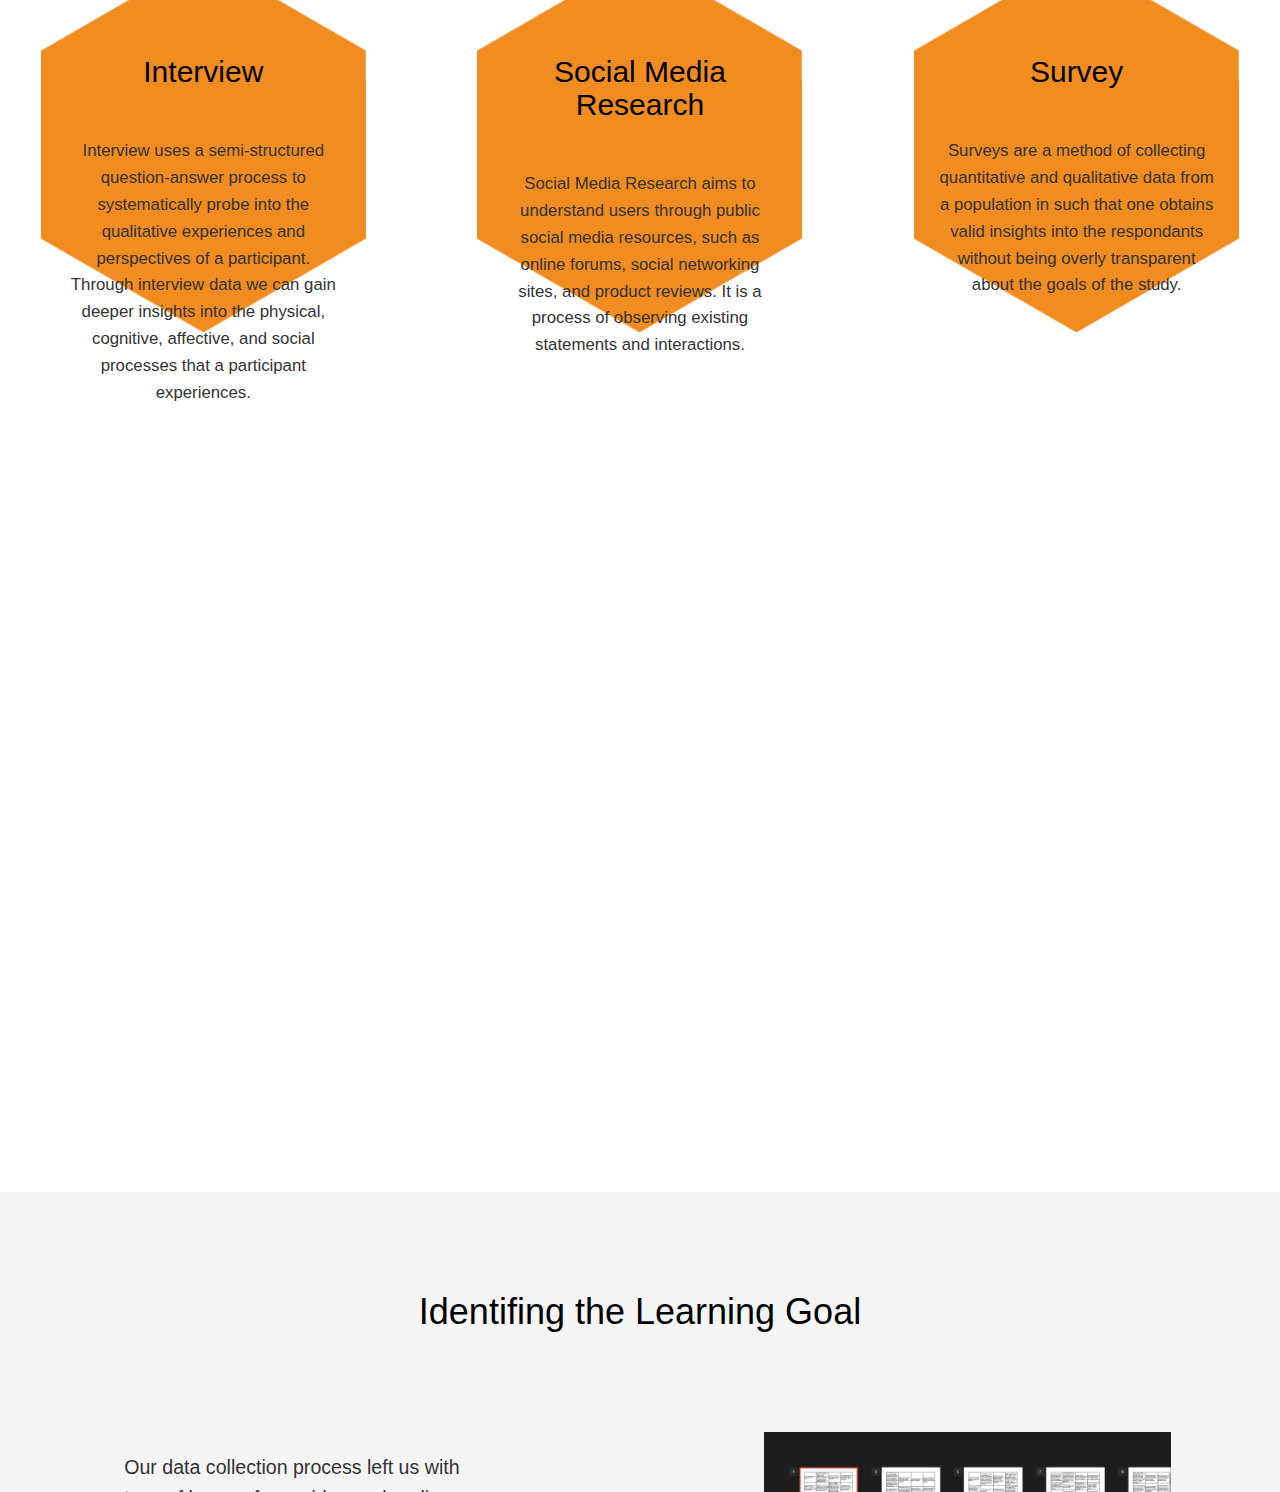
==== commit 9d9c75ce: "fixed small section styleing tweaks on homepage" ====
--- a/index.html
+++ b/index.html
@@ -60,7 +60,7 @@
           </nav>
           <section id="landing-view" class="row" 
               data-type="background" data-speed="10">
-            <h1 class="img-caption">
+            <h1 class="img-caption highlight">
               "Learning results from what the student does and thinks and only from what the student does and thinks. The teacher can advance learning only by influencing what the student does to learn" ~Herb Simon
             </h1>
             <div id="logo-circle" data-spy="affix" data-offset-top="900">
@@ -242,7 +242,7 @@
           </section>
           <section id="characterize" class="row"
               data-type="background" data-speed="10">
-            <div class="section">
+            <div class="section hightlight">
             <h1 class="header">
               Characterize the Context
             </h1>
@@ -354,19 +354,19 @@
                       </div>
                     </div>
                     <div class="item">
-                      <img src="img/interpretation.jpg" alt="Review and Interpret Data">
+                      <img src="img/interpretation2.jpg" alt="Review and Interpret Data">
                       <div class="carousel-caption caption-under">
                         Review and interpret the raw data as a group. While the spreadsheet helped us organize a vast set of data, this process helped us begin to identify the more relevant points from each data source.
                       </div>
                     </div>
                     <div class="item">
-                      <img src="img/model-building1.jpg" alt="Model-building">
+                      <img src="img/model-building.jpg" alt="Model-building">
                       <div class="carousel-caption caption-under">
                         Model individual data sources. For a selectzion of data sources, we used contextual inquiry modelling techniques to identify proccesses and patterns of interaction. This allowed us to identify trends across individuals as well as draw insights regarding key areas of opportunity or breakdown.
                       </div>
                     </div>
                     <div class="item">
-                      <img src="img/affinity.JPG" alt="Sense-making and Synthesis">
+                      <img src="img/affinity2.jpg" alt="Sense-making and Synthesis">
                       <div class="carousel-caption caption-under">
                          In order to synthesize across our various data sources and models, we iteratively clustered and categorized our data points using an affinity diagramming process. This allowed us to extract high value abstractions and trends.
                       </div>
@@ -388,12 +388,16 @@
           </section>
           <section id="design" class="row"
               data-type="background" data-speed="10">
-            <div class="section">
+            <div class="col-sm-2"></div>
+            <div class="col-sm-8">
+            <div class="section highlight">
               <h1 class="header">Designing the Learning Experience</h1>
               <p class="content">
                 Using our research findings as our primary guidelines, we followed an iterative ideation process to lead towards a small set of product recommendations. We began by identifying a product feature space that satisfies the core needs of the learner. We analyzed the theory and common practice around each of these potential features to support our initial valuation of each idea. This supported our subsequent ideation which led to a set of initial product concepts which are currently being developed and validated.
               </p>
             </div>
+            </div>
+            <div class="col-sm-2"></div>
           </section>
           <section id="footer" class="row">
               <span class="glyphicon glyphicon-copyright-mark" 
--- a/css/style.css
+++ b/css/style.css
@@ -42,6 +42,14 @@
   margin-right: 15px;
 }
 
+.highlight {
+  background: #f5f5f5;
+  opacity: 0.8;
+  padding: 15px;
+  margin: 5% 0%;
+  border-radius: 15px;
+
+}
 .blur {
   -webkit-filter: blur(10px);
   -moz-filter: blur(5px);
@@ -70,7 +78,7 @@
   /* padding: 45px 10px; */
   background-image: url("../img/hexagon-orange.png");
   background-repeat: no-repeat;
-  background-size: cover;
+  background-size: 100%;
   position: relative;
   text-align: center;
 }
@@ -358,7 +366,7 @@
   background: #f5f5f5;
   opacity: 0.8;
   padding: 15px;
-  margin: 5% 15%;
+  margin: 5% 0%;
 }
 
 #design .header {
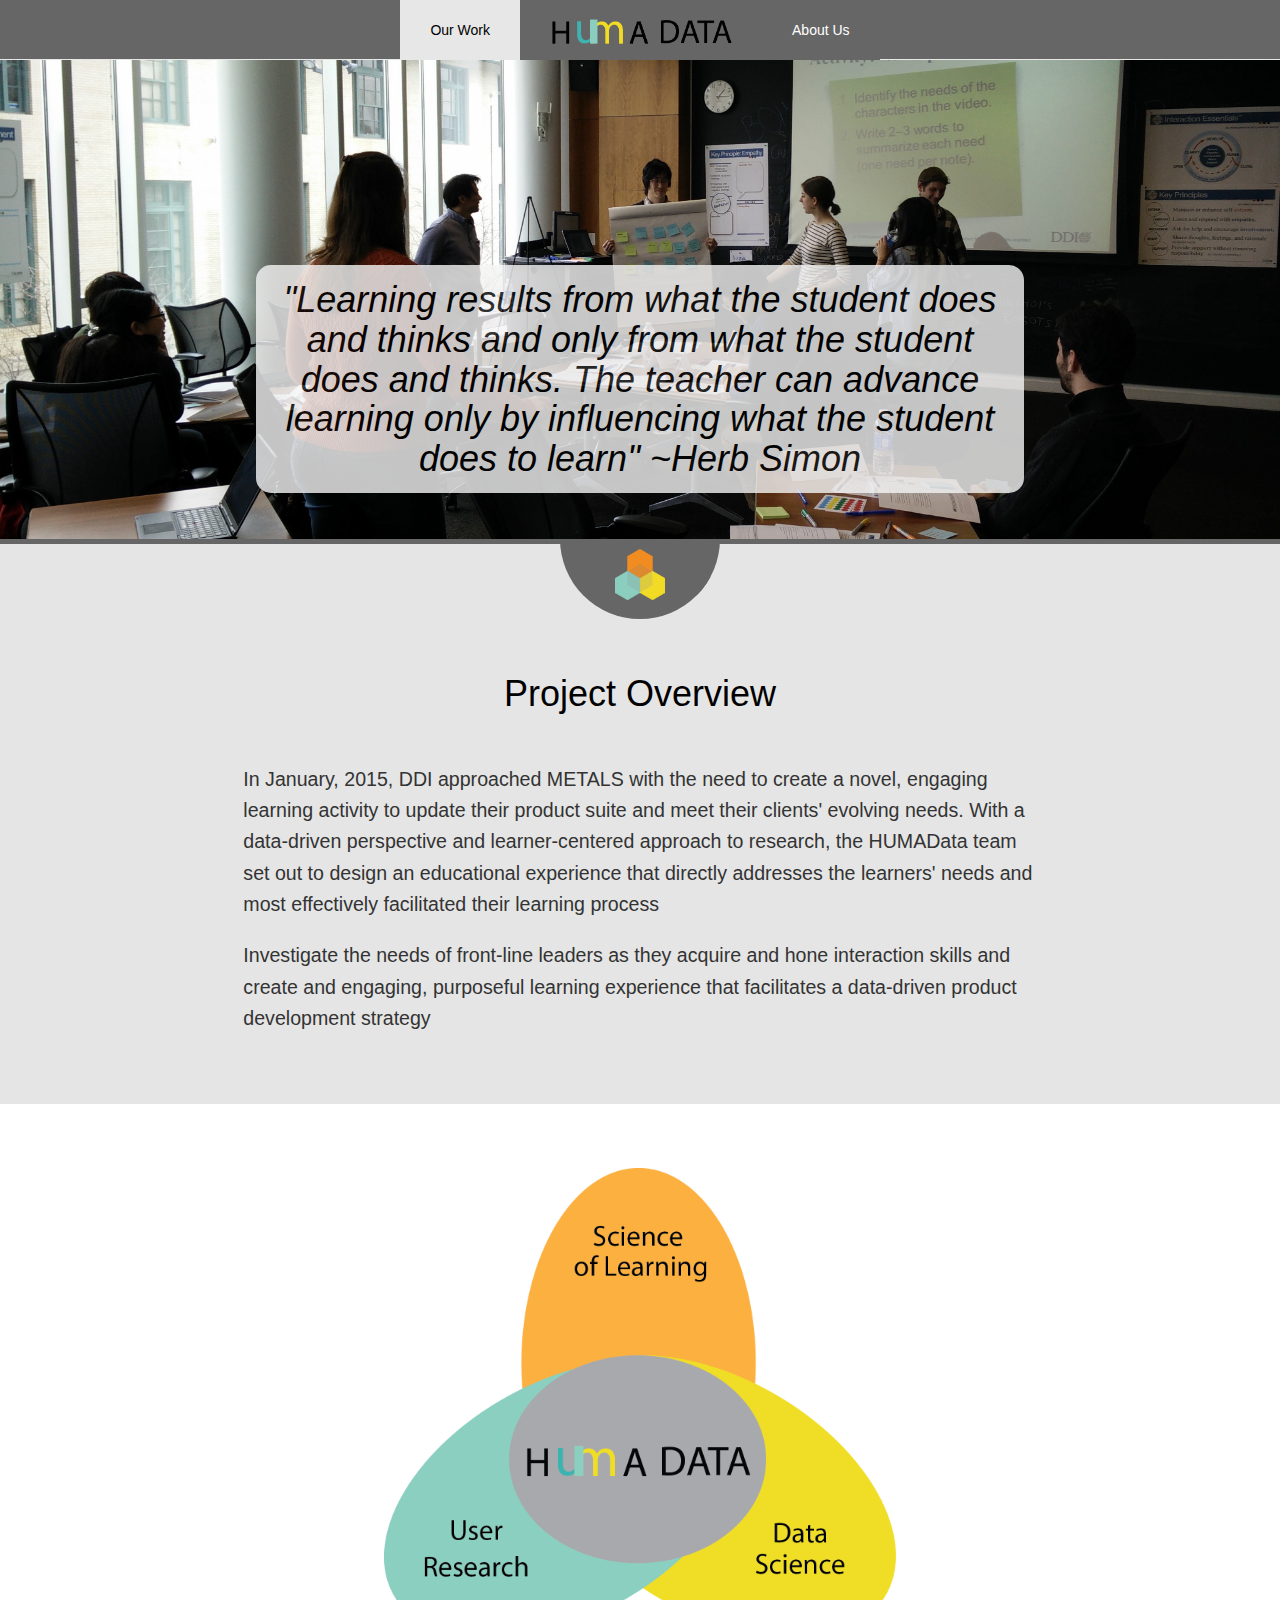
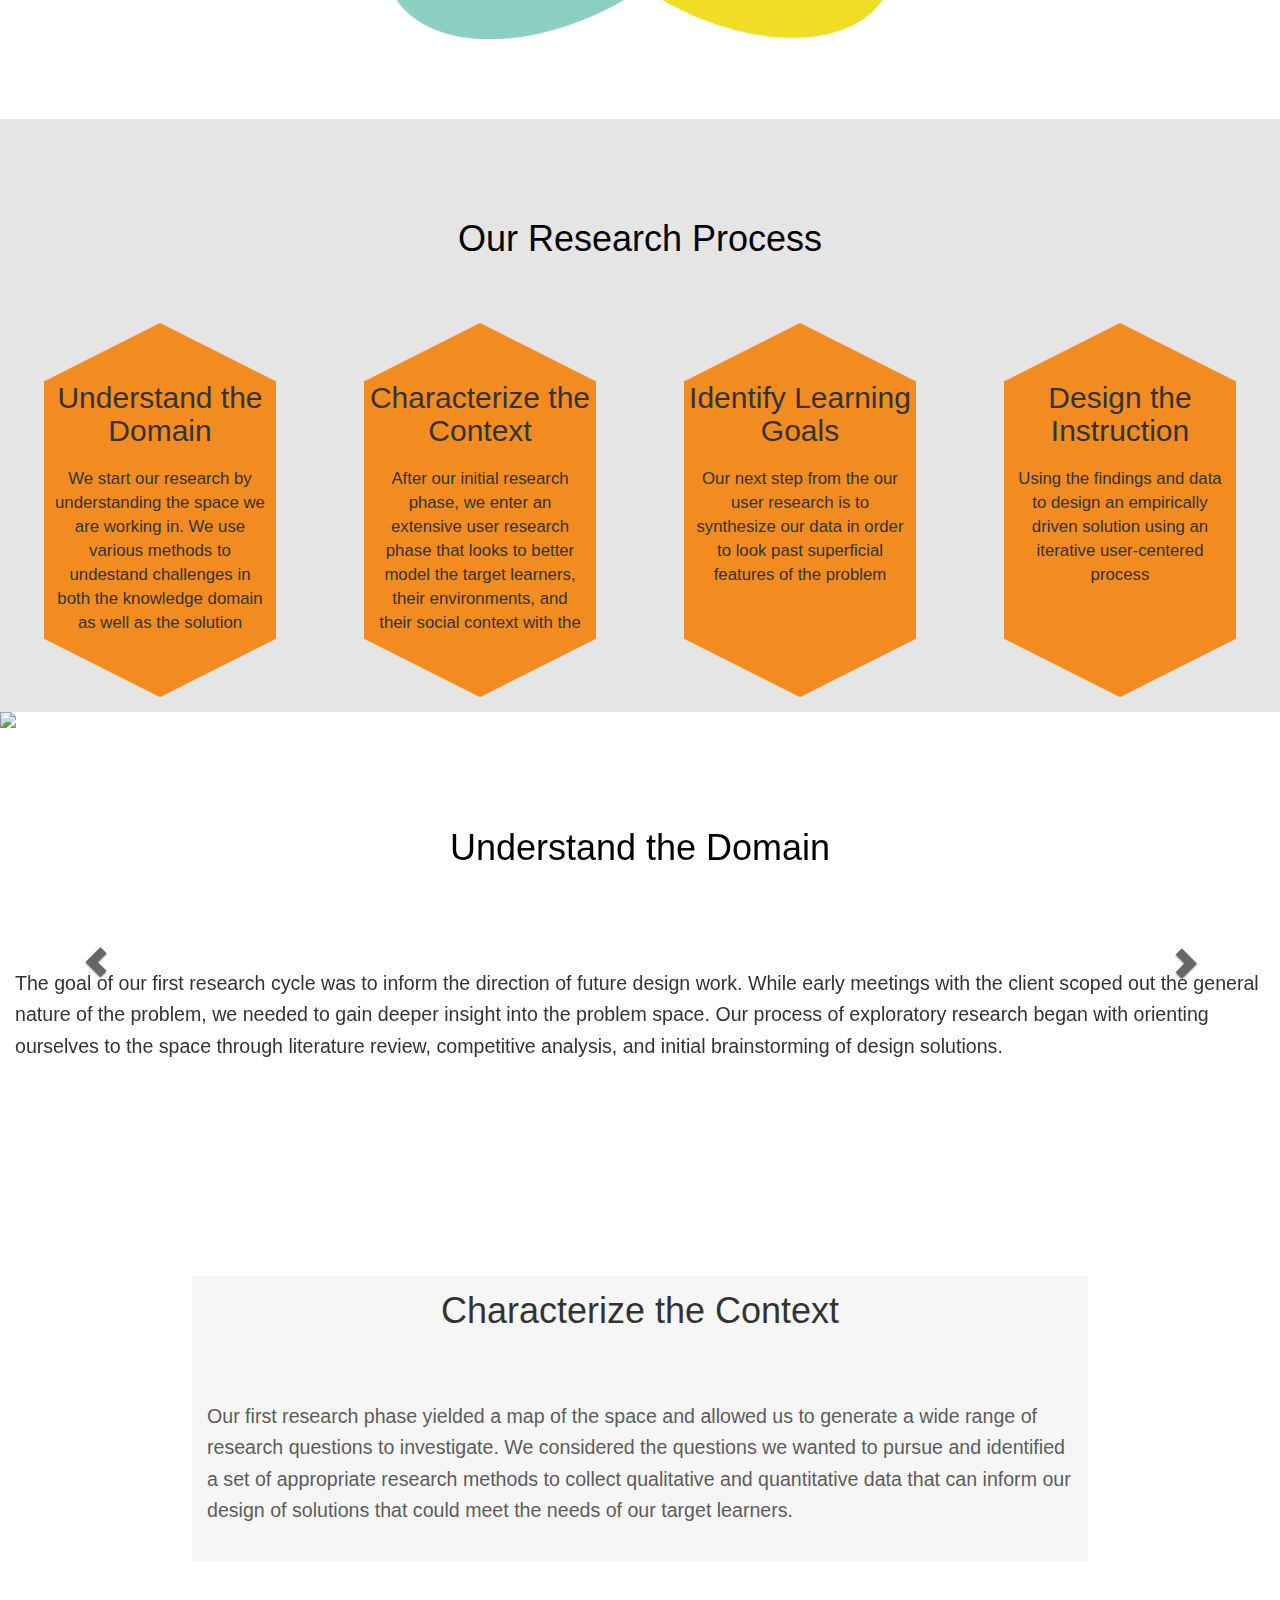
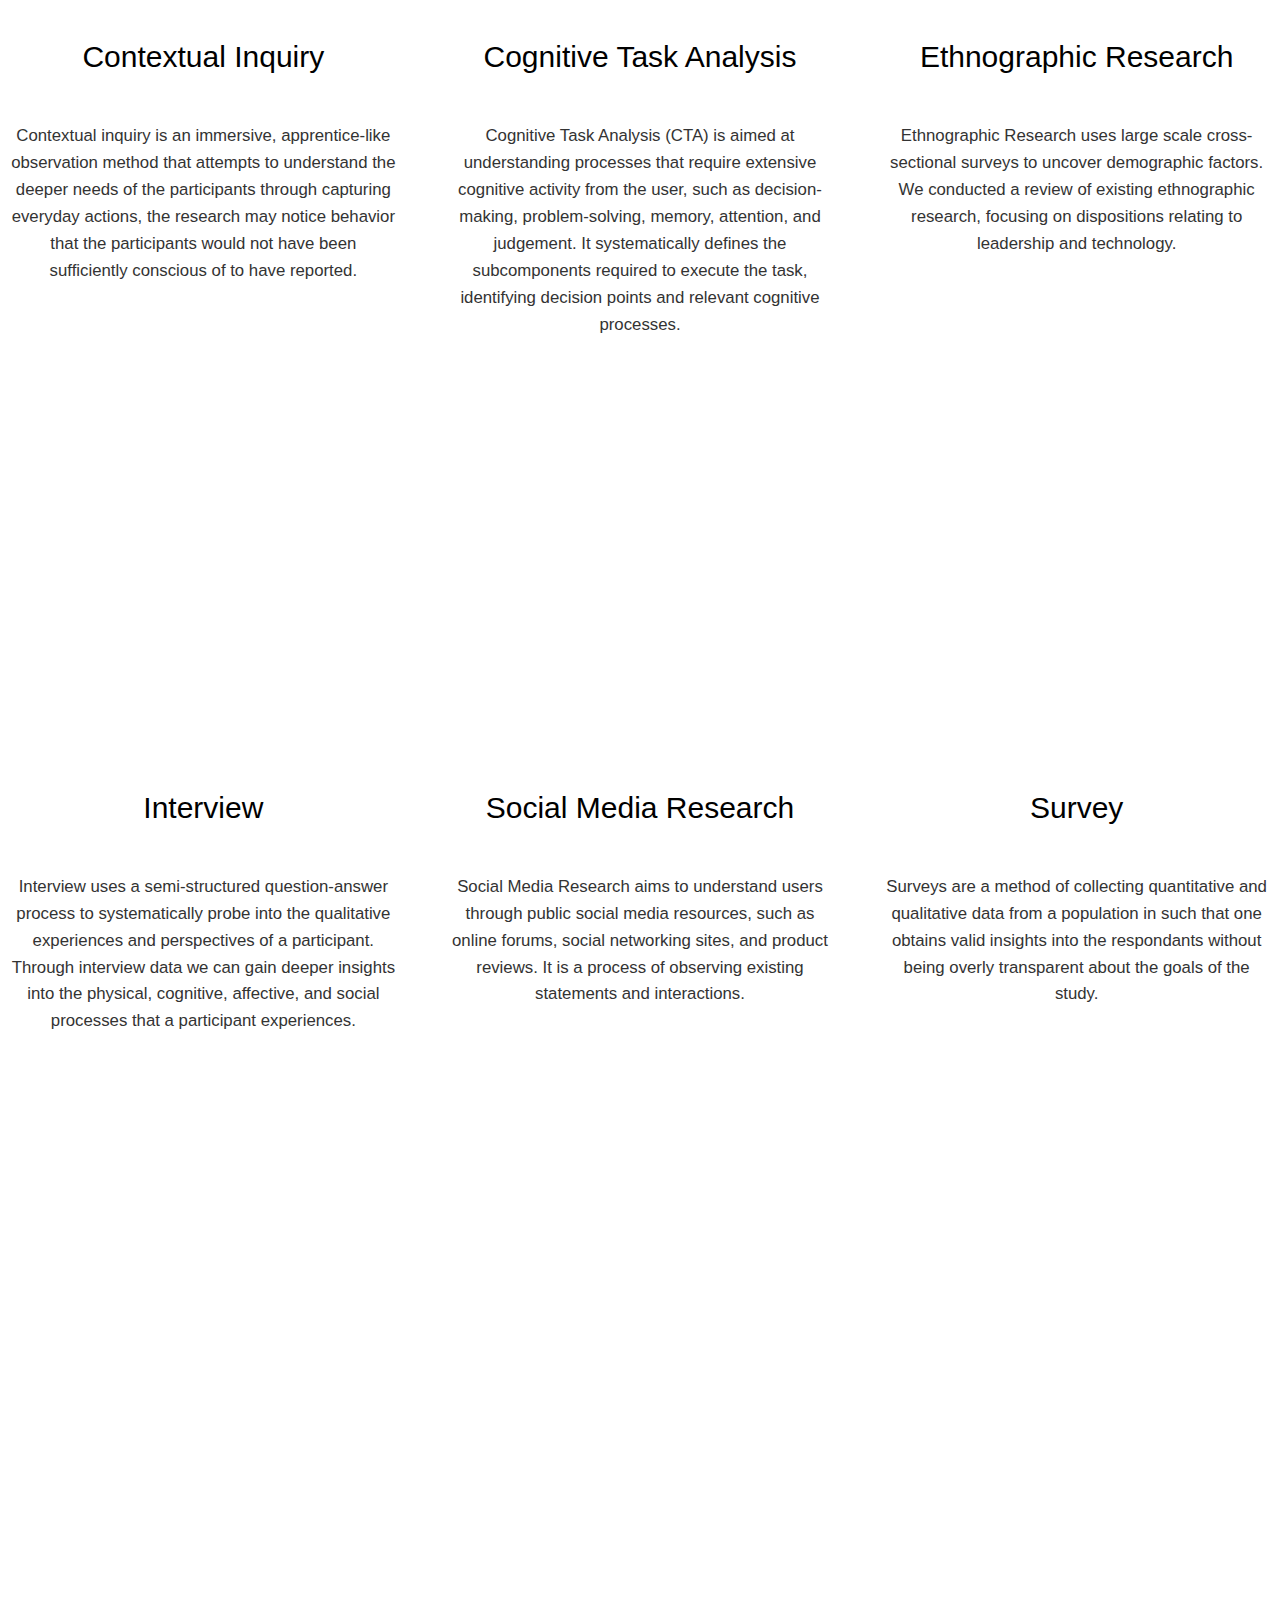
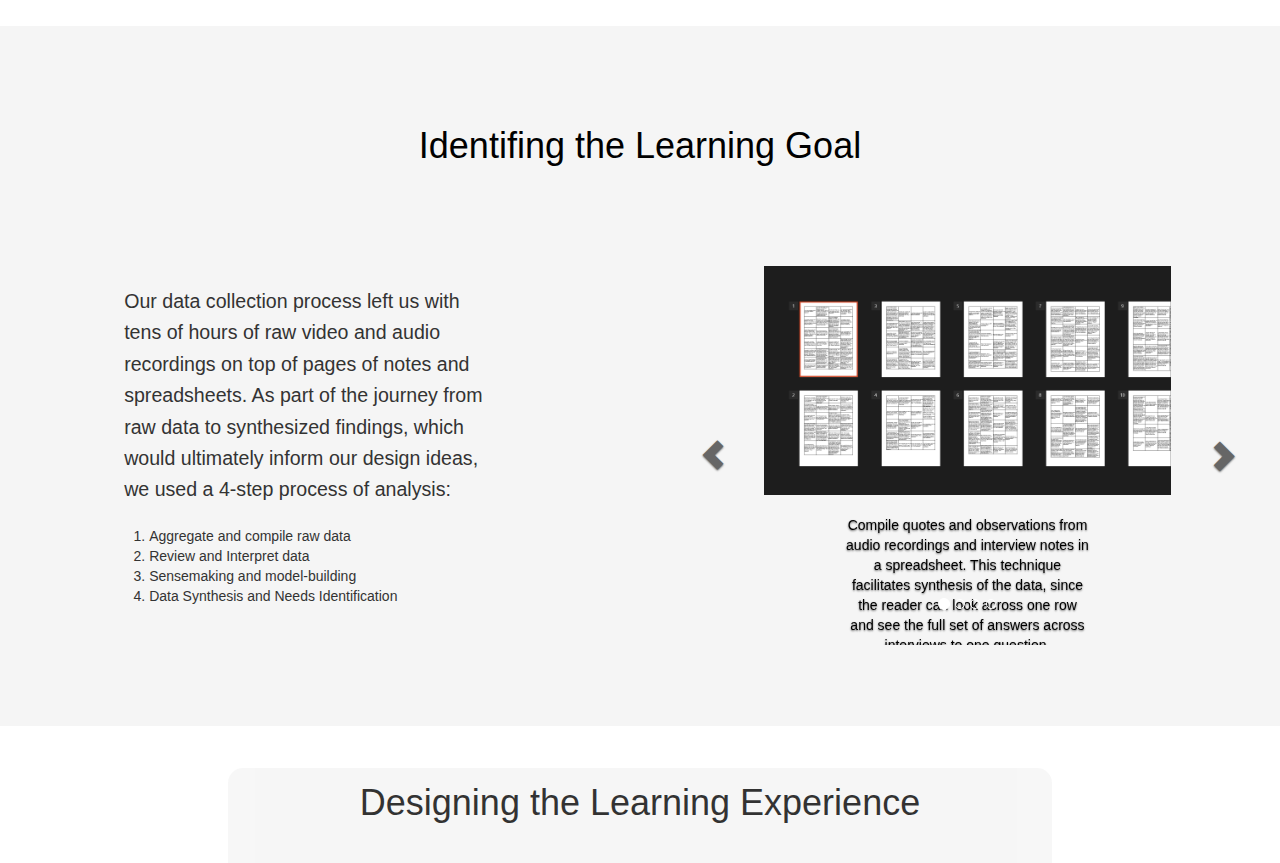
==== commit 84bd9bae: "research overview dynamic hexagon sizing working" ====
--- a/index.html
+++ b/index.html
@@ -88,21 +88,26 @@
             <h1 class="header">Our Research Process</h1>
             <div class="col-lg-3 col-sm-6 col-xs-12">
               <article class="hex-section">
-                <!-- <img class="vert-hex" src="img/hexagon-orange.png"> -->
-                <h2 class="hex-header">
-                  Understand the Domain
-                </h2>
-                <p class="hex-body">
-                  We start our research by understanding the space we
-                  are working in. We use various methods to undestand
-                  challenges in both the knowledge domain as well as
-                  the solution space 
-                </p>
+                <img class="hex-cap" src="img/hex-top.png">
+                <div class="hex-square">
+                  <h2 class="hex-header">
+                    Understand the Domain
+                  </h2>
+                  <p class="hex-body">
+                    We start our research by understanding the space we
+                    are working in. We use various methods to undestand
+                    challenges in both the knowledge domain as well as
+                    the solution space 
+                  </p>
+                </div>
+                <img class="hex-cap" src="img/hex-bottom.png">
               </article>
             </div>
             <div class="col-lg-3 col-sm-6 col-xs-12">
               <article class="hex-section">
                 <!-- <img class="vert-hex" src="img/hexagon-orange.png"> -->
+                <img class="hex-cap" src="img/hex-top.png">
+                <div class="hex-square">
                 <h2 class="hex-header">
                   Characterize the Context
                 </h2>
@@ -112,11 +117,15 @@
                   model the target learners, their environments, and
                   their social context with the goal of uncovering
                 </p>
+                </div>
+                <img class="hex-cap" src="img/hex-bottom.png">
               </article>
             </div>
             <div class="col-lg-3 col-md-6 col-xs-12">
               <article class="hex-section">
                 <!-- <img class="vert-hex" src="img/hexagon-orange.png"> -->
+                <img class="hex-cap" src="img/hex-top.png">
+                <div class="hex-square">
                 <h2 class="hex-header">
                   Identify Learning Goals
                 </h2>
@@ -124,21 +133,26 @@
                   Our next step from the our user research is to 
                   synthesize our data in order to look past
                   superficial features of the problem
-                  
                 </p>
+                </div>
+                <img class="hex-cap" src="img/hex-bottom.png">
               </article>
             </div>
             <div class="col-lg-3 col-md-6 col-xs-12">
               <article class="hex-section">
                 <!-- <img class="vert-hex" src="img/hexagon-orange.png"> -->
-                <h2 class="hex-header">
-                  Design the Instruction
-                </h2>
-                <p class="hex-body">
-                  Using the findings and data to design an empirically
-                  driven solution using an iterative user-centered
-                  process
-                </p>
+                <img class="hex-cap" src="img/hex-top.png">
+                <div class="hex-square">
+                  <h2 class="hex-header">
+                    Design the Instruction
+                  </h2>
+                  <p class="hex-body">
+                    Using the findings and data to design an empirically
+                    driven solution using an iterative user-centered
+                    process
+                  </p>
+                </div>
+                <img class="hex-cap" src="img/hex-bottom.png">
               </article>
             </div>
             <!-- <div id="process-diagram"> -->
--- a/css/style.css
+++ b/css/style.css
@@ -72,15 +72,36 @@
   margin-bottom: 50px;
 }
 
+.hex-square {
+  width: 80%;
+  background-image: url("../img/hex-body.png");
+  background-repeat: no-repeat;
+  background-size: cover;
+  position: relative;
+  text-align: center;
+  margin: 0 10%;
+  padding: 0;
+}
+
 .hex-section {
+  /* width: 80%; */
+  /* margin-left: 10%; */
+  /* padding: 45px 10px; */
+  /* background-image: url("../img/hexagon-orange.png"); */
+  /* background-repeat: no-repeat; */
+  /* background-size: 100%; */
+  position: relative;
+  text-align: center;
+  margin: 15px 0;
+}
+
+.hex-cap {
   width: 80%;
-  margin-left: 10%;
-  /* padding: 45px 10px; */
-  background-image: url("../img/hexagon-orange.png");
-  background-repeat: no-repeat;
-  background-size: 100%;
-  position: relative;
-  text-align: center;
+  margin: 0 10%;
+  padding: 0;
+  position: relative;
+  text-align: center;
+
 }
 
 .vert-hex {
@@ -91,12 +112,13 @@
   left: 0;
   z-index: 0;
 }
-
+ 
 .hex-header {
-  padding-top: 30%;
+  /* padding-top: 30%; */
   /* position: absolute; */
   /* top: 20%; */
   /* height: 45px; */
+  margin-top: 0;
   z-index: 10;
 }
 
@@ -104,7 +126,7 @@
   /* position: absolute; */
   /* top: 20%; */
   padding: 0 10px;
-  margin-top: 20px;
+  margin: 20px 0 0 0;
   z-index: 10;
   font-size: 1.2em;
 }
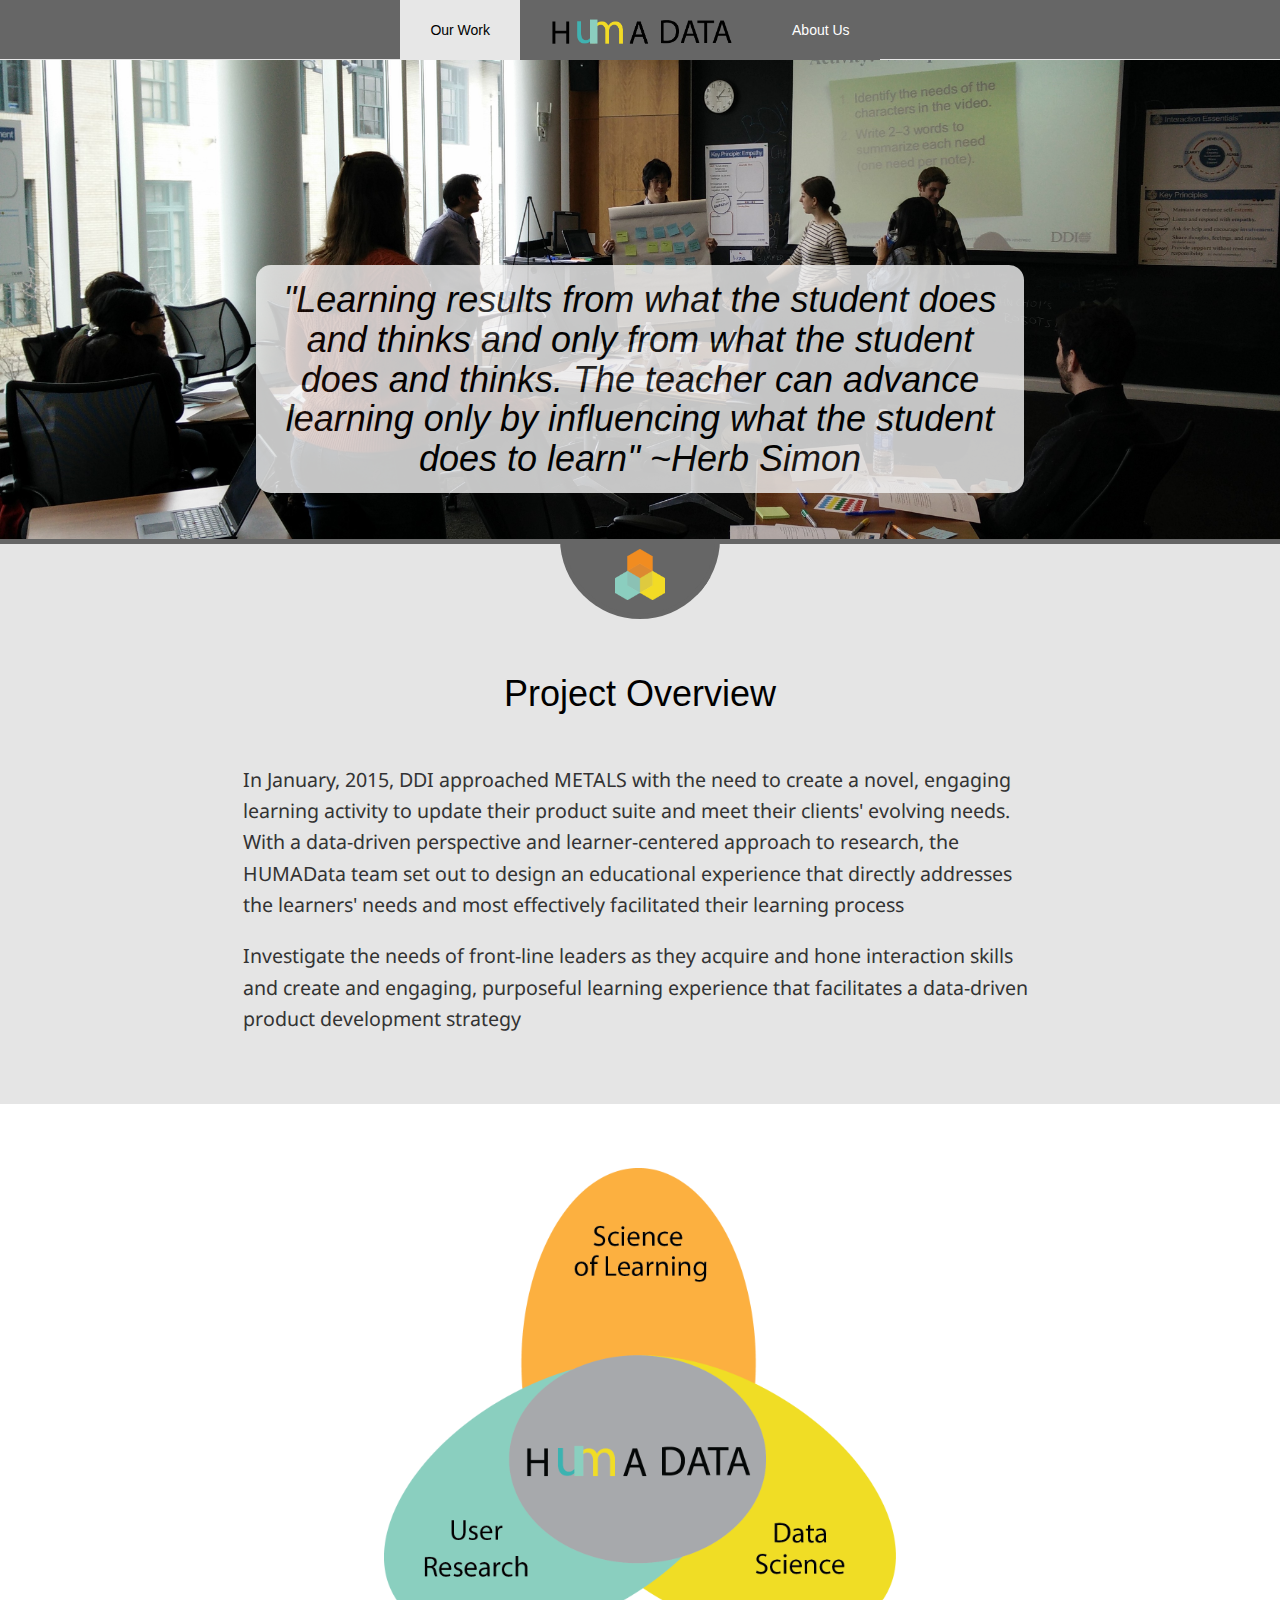
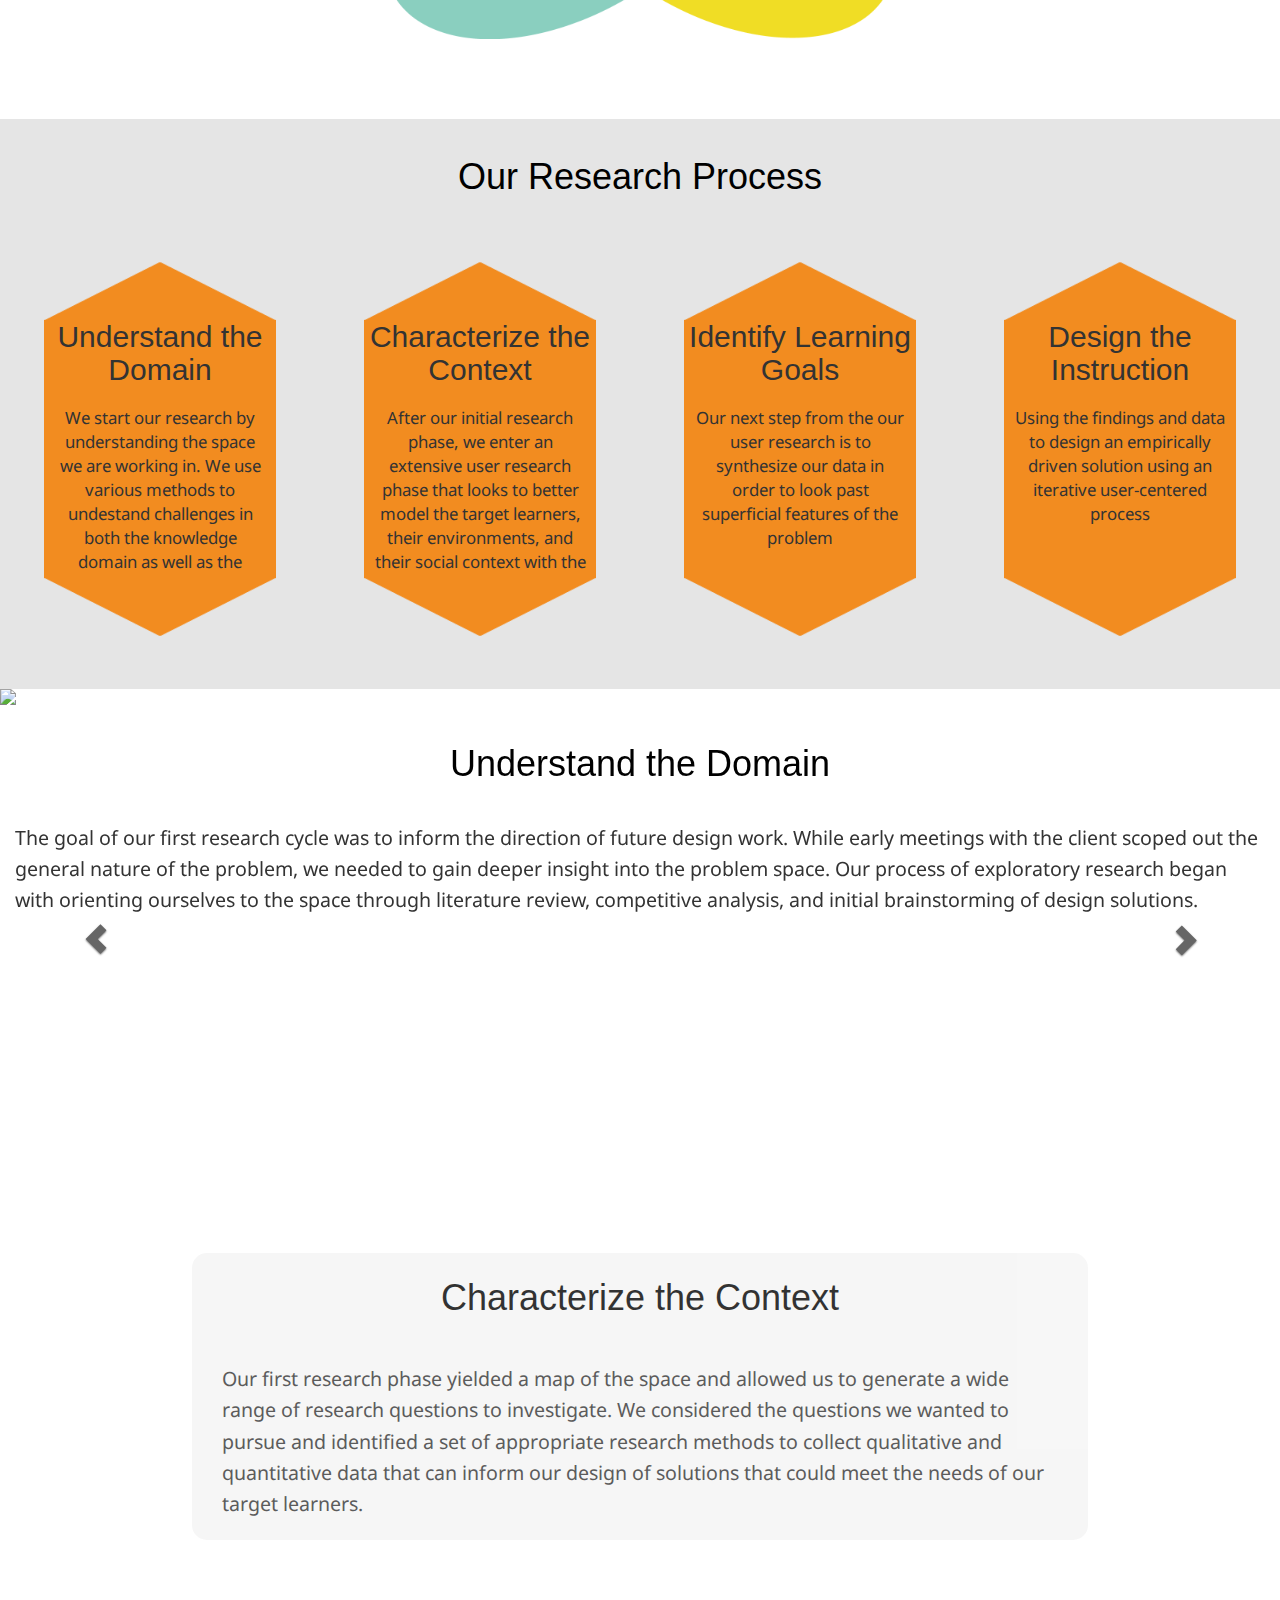
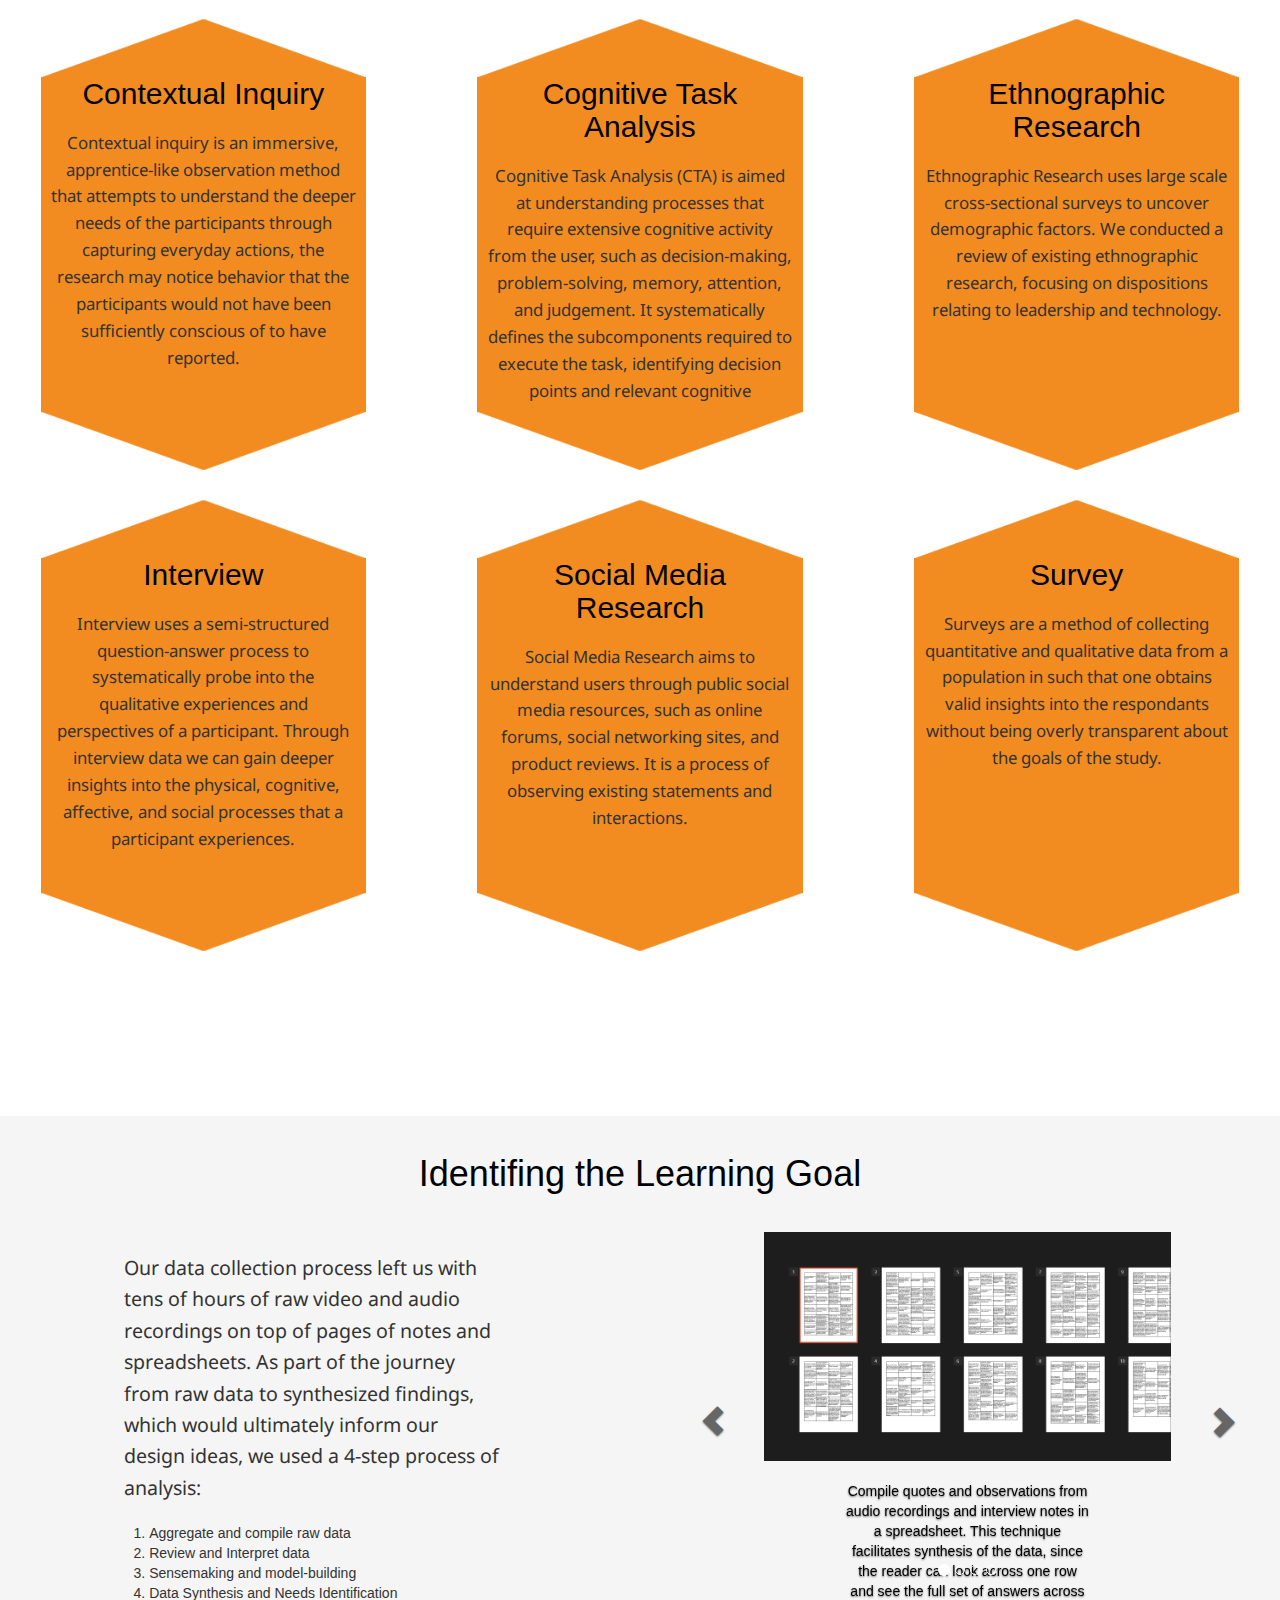
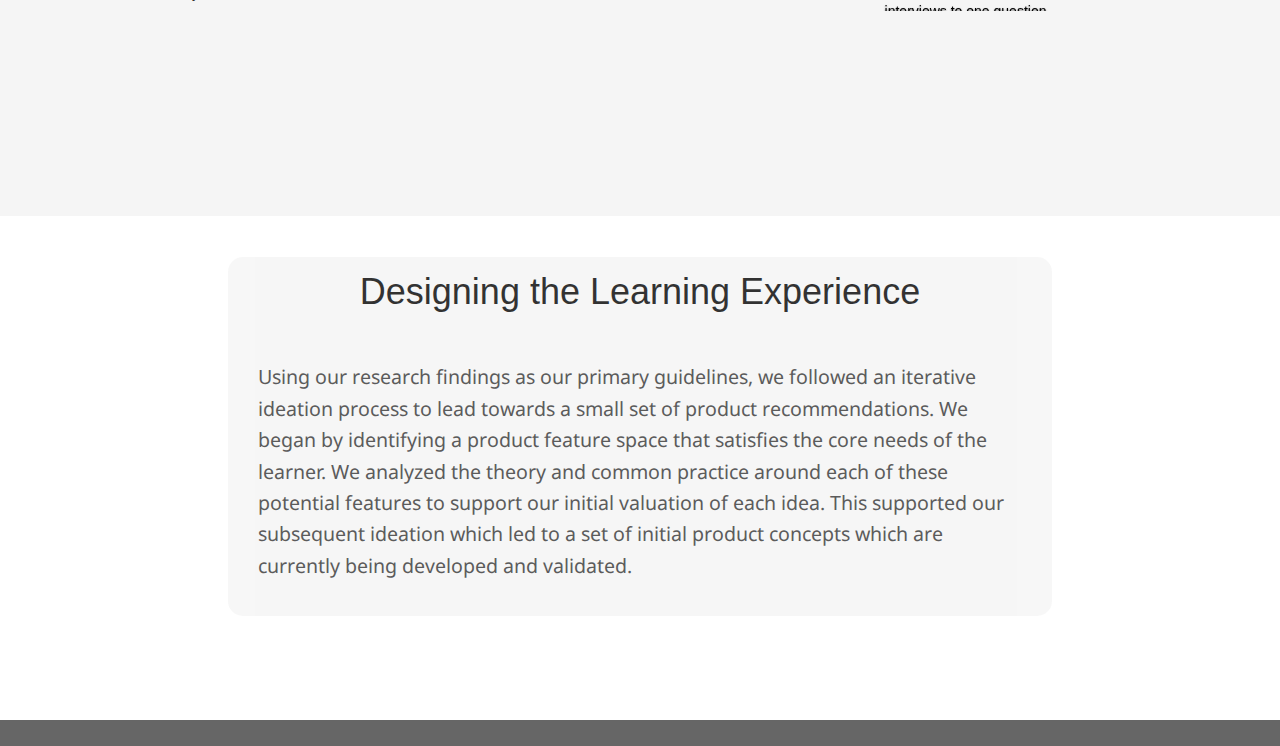
==== commit fb74af70: "fixed hexagons in research methods section" ====
--- a/index.html
+++ b/index.html
@@ -11,7 +11,7 @@
         <meta name="viewport" content="width=device-width, initial-scale=1">
 
         <!-- Place favicon.ico and apple-touch-icon.png in the root directory -->
-
+        <link href='http://fonts.googleapis.com/css?family=Droid+Sans:400,700' rel='stylesheet' type='text/css'>
         <link rel="stylesheet" href="css/normalize.css">
         <link rel="stylesheet" href="css/bootstrap.css">
         <link rel="stylesheet" href="css/main.css">
@@ -86,7 +86,7 @@
           </section>
           <section id="research-overview" class="row">
             <h1 class="header">Our Research Process</h1>
-            <div class="col-lg-3 col-sm-6 col-xs-12">
+            <div class="col-lg-3 col-sm-6 col-xs-12" id="research-steps">
               <article class="hex-section">
                 <img class="hex-cap" src="img/hex-top.png">
                 <div class="hex-square">
@@ -256,7 +256,7 @@
           </section>
           <section id="characterize" class="row"
               data-type="background" data-speed="10">
-            <div class="section hightlight">
+            <div class="section highlight">
             <h1 class="header">
               Characterize the Context
             </h1>
@@ -267,66 +267,88 @@
             </div>
             </div>
             <div class="row hex-row">
-              <article class="col-sm-4 col-xs-12">
-                <div class="hex-section">
-                  <h2 class="header hex-header">
-                    Contextual Inquiry
-                  </h2>
-                  <p class="content hex-body">
-                    Contextual inquiry is an immersive, apprentice-like observation method that attempts to understand the deeper needs of the participants through capturing everyday actions, the research may notice behavior that the participants would not have been sufficiently conscious of to have reported.
-                  </p>
-                </div>
-              </article>
-              <article class="col-sm-4 col-xs-12">
-                <div class="hex-section">
+              <article class="col-md-4 col-sm-6 col-xs-12">
+                <div class="hex-section">
+                  <img class="hex-cap" src="img/hex-top.png">
+                  <div class="hex-square">
+                    <h2 class="header hex-header">
+                      Contextual Inquiry
+                    </h2>
+                    <p class="content hex-body">
+                      Contextual inquiry is an immersive, apprentice-like observation method that attempts to understand the deeper needs of the participants through capturing everyday actions, the research may notice behavior that the participants would not have been sufficiently conscious of to have reported.
+                    </p>
+                  </div>
+                  <img class="hex-cap" src="img/hex-bottom.png">
+                </div>
+              </article>
+              <article class="col-md-4 col-sm-6 col-xs-12">
+                <div class="hex-section">
+                  <img class="hex-cap" src="img/hex-top.png">
+                  <div class="hex-square">
                   <h2 class="header hex-header">
                     Cognitive Task Analysis
                   </h2>
                   <p class="content hex-body">
                     Cognitive Task Analysis (CTA) is aimed at understanding processes that require extensive cognitive activity from the user, such as decision-making, problem-solving, memory, attention, and judgement. It systematically defines the subcomponents required to execute the task, identifying decision points and relevant cognitive processes.
                   </p>
-                </div>
-              </article>
-              <article class="col-sm-4 col-xs-12">
-                <div class="hex-section">
+                  </div>
+                  <img class="hex-cap" src="img/hex-bottom.png">
+                </div>
+              </article>
+              <article class="col-md-4 col-sm-6 col-xs-12">
+                <div class="hex-section">
+                  <img class="hex-cap" src="img/hex-top.png">
+                  <div class="hex-square">
                   <h2 class="header hex-header">
                     Ethnographic Research
                   </h2>
                   <p class="content hex-body">
                     Ethnographic Research uses large scale cross-sectional surveys to uncover demographic factors. We conducted a review of existing ethnographic research, focusing on dispositions relating to leadership and technology.
                   </p>
-                </div>
-              </article>
-            </div>
-            <div class="row hex-row">
-              <article class="col-sm-4 col-xs-12">
-                <div class="hex-section">
+                  </div>
+                  <img class="hex-cap" src="img/hex-bottom.png">
+                </div>
+              </article>
+              <article class="col-md-4 col-sm-6 col-xs-12">
+                <div class="hex-section">
+                  <img class="hex-cap" src="img/hex-top.png">
+                  <div class="hex-square">
                   <h2 class="header hex-header">
                     Interview
                   </h2>
                   <p class="content hex-body">
                     Interview uses a semi-structured question-answer process to systematically probe into the qualitative experiences and perspectives of a participant. Through interview data we can gain deeper insights into the physical, cognitive, affective, and social processes that a participant experiences.
                   </p>
-                </div>
-              </article>
-              <article class="col-sm-4 col-xs-12">
-                <div class="hex-section">
+                  </div>
+                  <img class="hex-cap" src="img/hex-bottom.png">
+                </div>
+              </article>
+              <article class="col-md-4 col-sm-6 col-xs-12">
+                <div class="hex-section">
+                  <img class="hex-cap" src="img/hex-top.png">
+                  <div class="hex-square">
                   <h2 class="header hex-header">
                     Social Media Research
                   </h2>
                   <p class="content hex-body">
                     Social Media Research aims to understand users through public social media resources, such as online forums, social networking sites, and product reviews. It is a process of observing existing statements and interactions.
                   </p>
-                </div>
-              </article>
-              <article class="col-sm-4 col-xs-12">
-                <div class="hex-section">
+                  </div>
+                  <img class="hex-cap" src="img/hex-bottom.png">
+                </div>
+              </article>
+              <article class="col-md-4 col-sm-6 col-xs-12">
+                <div class="hex-section">
+                  <img class="hex-cap" src="img/hex-top.png">
+                  <div class="hex-square">
                   <h2 class="header hex-header">
                     Survey
                   </h2>
                   <p class="content hex-body">
                     Surveys are a method of collecting quantitative and qualitative data from a population in such that one obtains valid insights into the respondants without being overly transparent about the goals of the study.
                   </p>
+                  </div>
+                  <img class="hex-cap" src="img/hex-bottom.png">
                 </div>
               </article>
             </div>
@@ -402,8 +424,8 @@
           </section>
           <section id="design" class="row"
               data-type="background" data-speed="10">
-            <div class="col-sm-2"></div>
-            <div class="col-sm-8">
+            <div class="col-sm-2 hidden-xs"></div>
+            <div class="col-sm-8 col-xs-12">
             <div class="section highlight">
               <h1 class="header">Designing the Learning Experience</h1>
               <p class="content">
@@ -411,7 +433,7 @@
               </p>
             </div>
             </div>
-            <div class="col-sm-2"></div>
+            <div class="col-sm-2 hidden-xs"></div>
           </section>
           <section id="footer" class="row">
               <span class="glyphicon glyphicon-copyright-mark" 
--- a/css/style.css
+++ b/css/style.css
@@ -4,6 +4,10 @@
 h2 {
   1.1em
 }
+p{ 
+font-family: 'Droid Sans', sans-serif;
+}
+
 .mobile-header {
   margin: 20px 10px;
   text-align: center;
@@ -24,13 +28,13 @@
   /* top: 20%; */
   /* left: 50%; */
   /* margin-left: 100px; */
-  margin-top: 100px;
+  margin-top: 3%;
   margin-left: 15px;
   margin-right: 15px;
   text-align: center;
   font-style: bold;
   color: #000;
-  margin-bottom: 100px;
+  margin-bottom: 3%;
 }
 
 .content {
@@ -312,6 +316,10 @@
   margin-bottom: 50px;
 }
 
+#research-overview #research-steps {
+  margin-bottom: 3%;
+}
+
 #process-diagram {
   padding: 30px 15px;
 }
@@ -335,13 +343,13 @@
 #characterize .section {
   background: #f5f5f5;
   opacity: 0.8;
-  padding: 15px;
+  padding: 25px 30px 0 30px;
   margin: 5% 15%;
 }
 
 #characterize .header {
   margin-top: 0;
-  margin-bottom: 50px;
+  margin-bottom: 3%;
 }
 
 #need-finding {
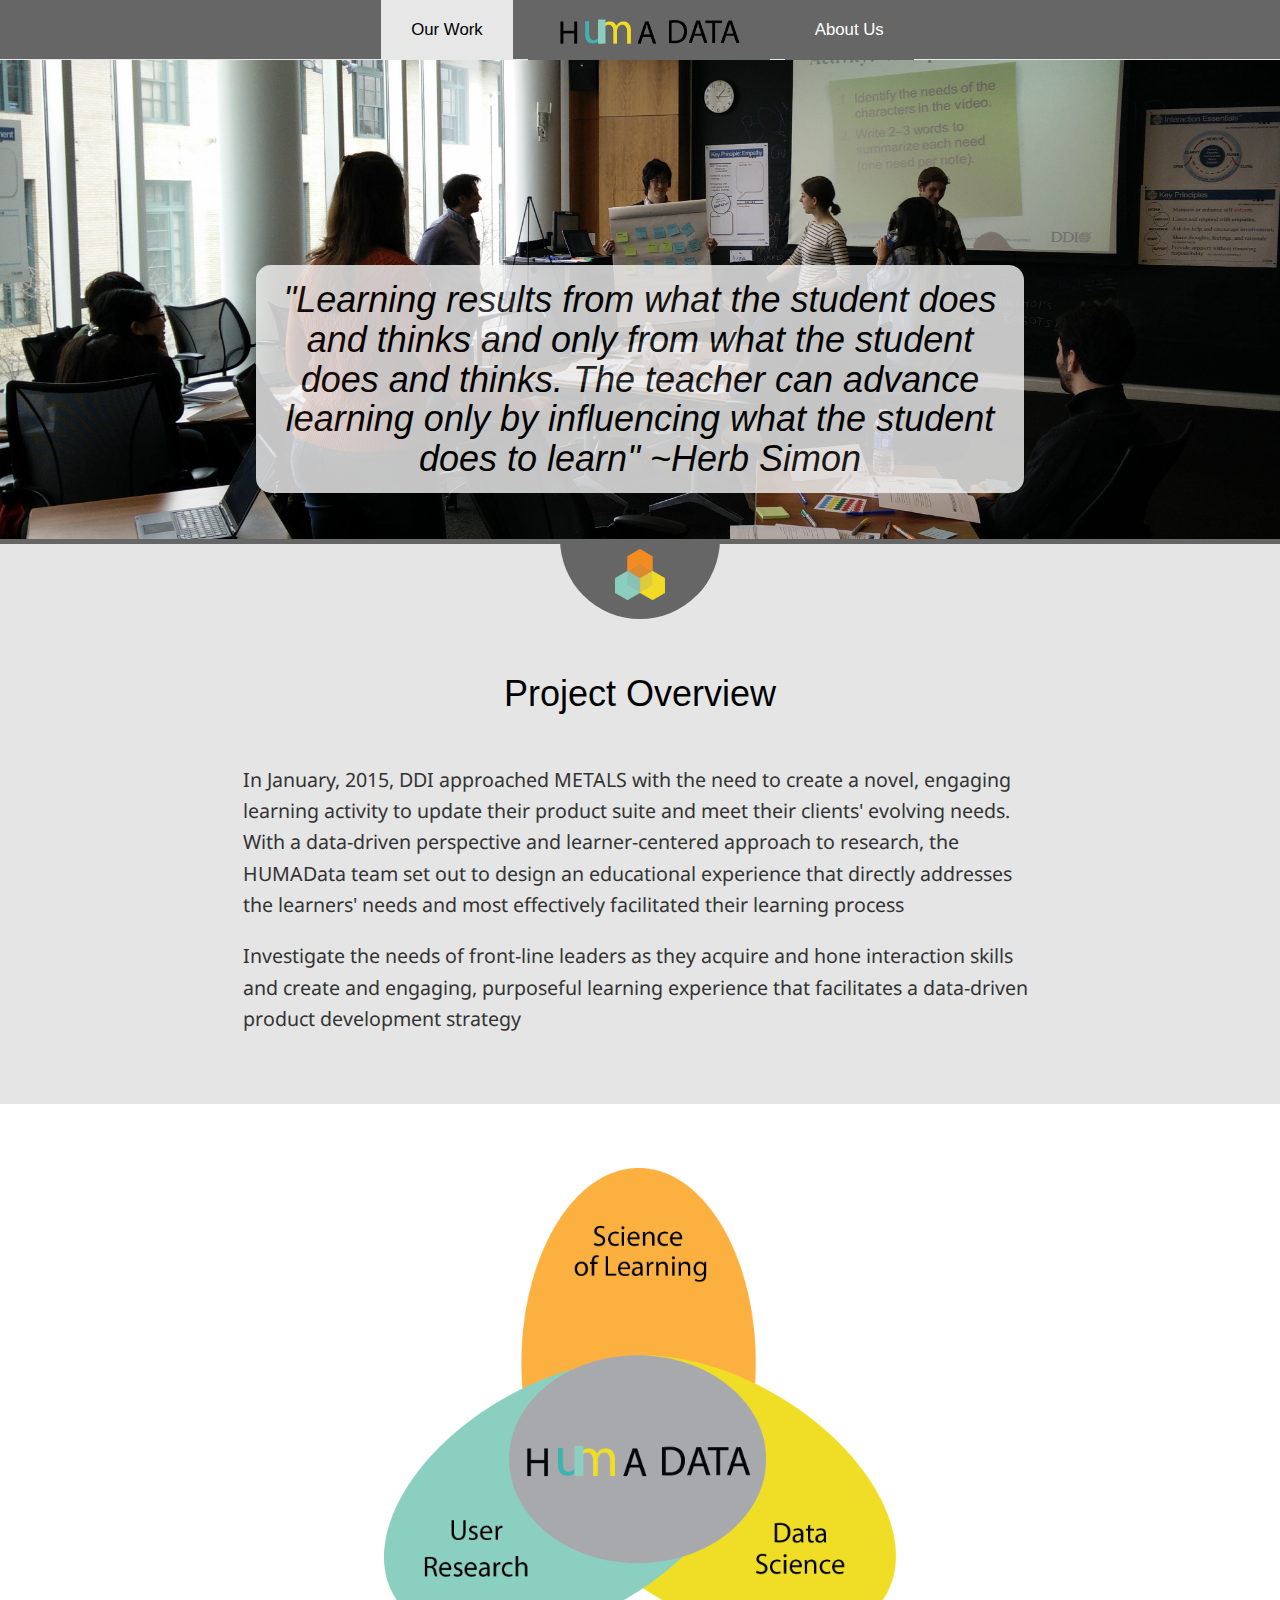
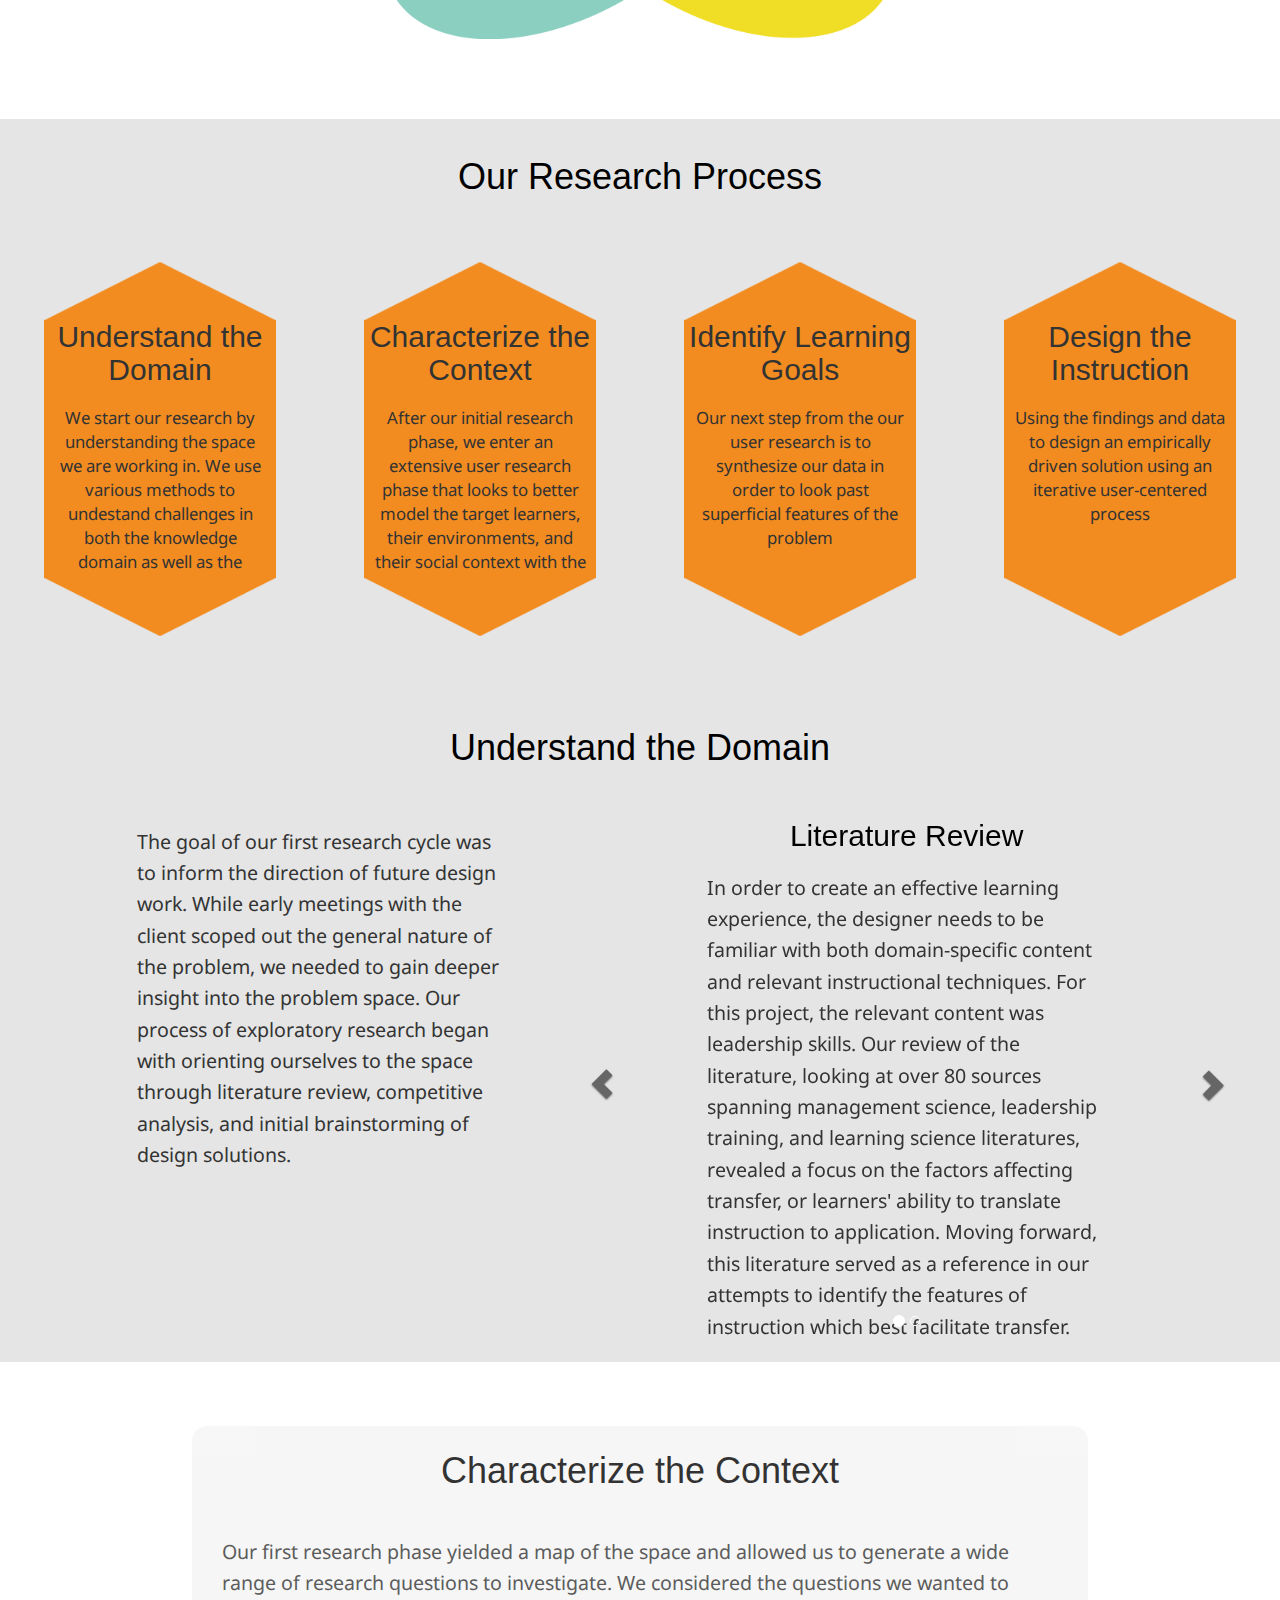
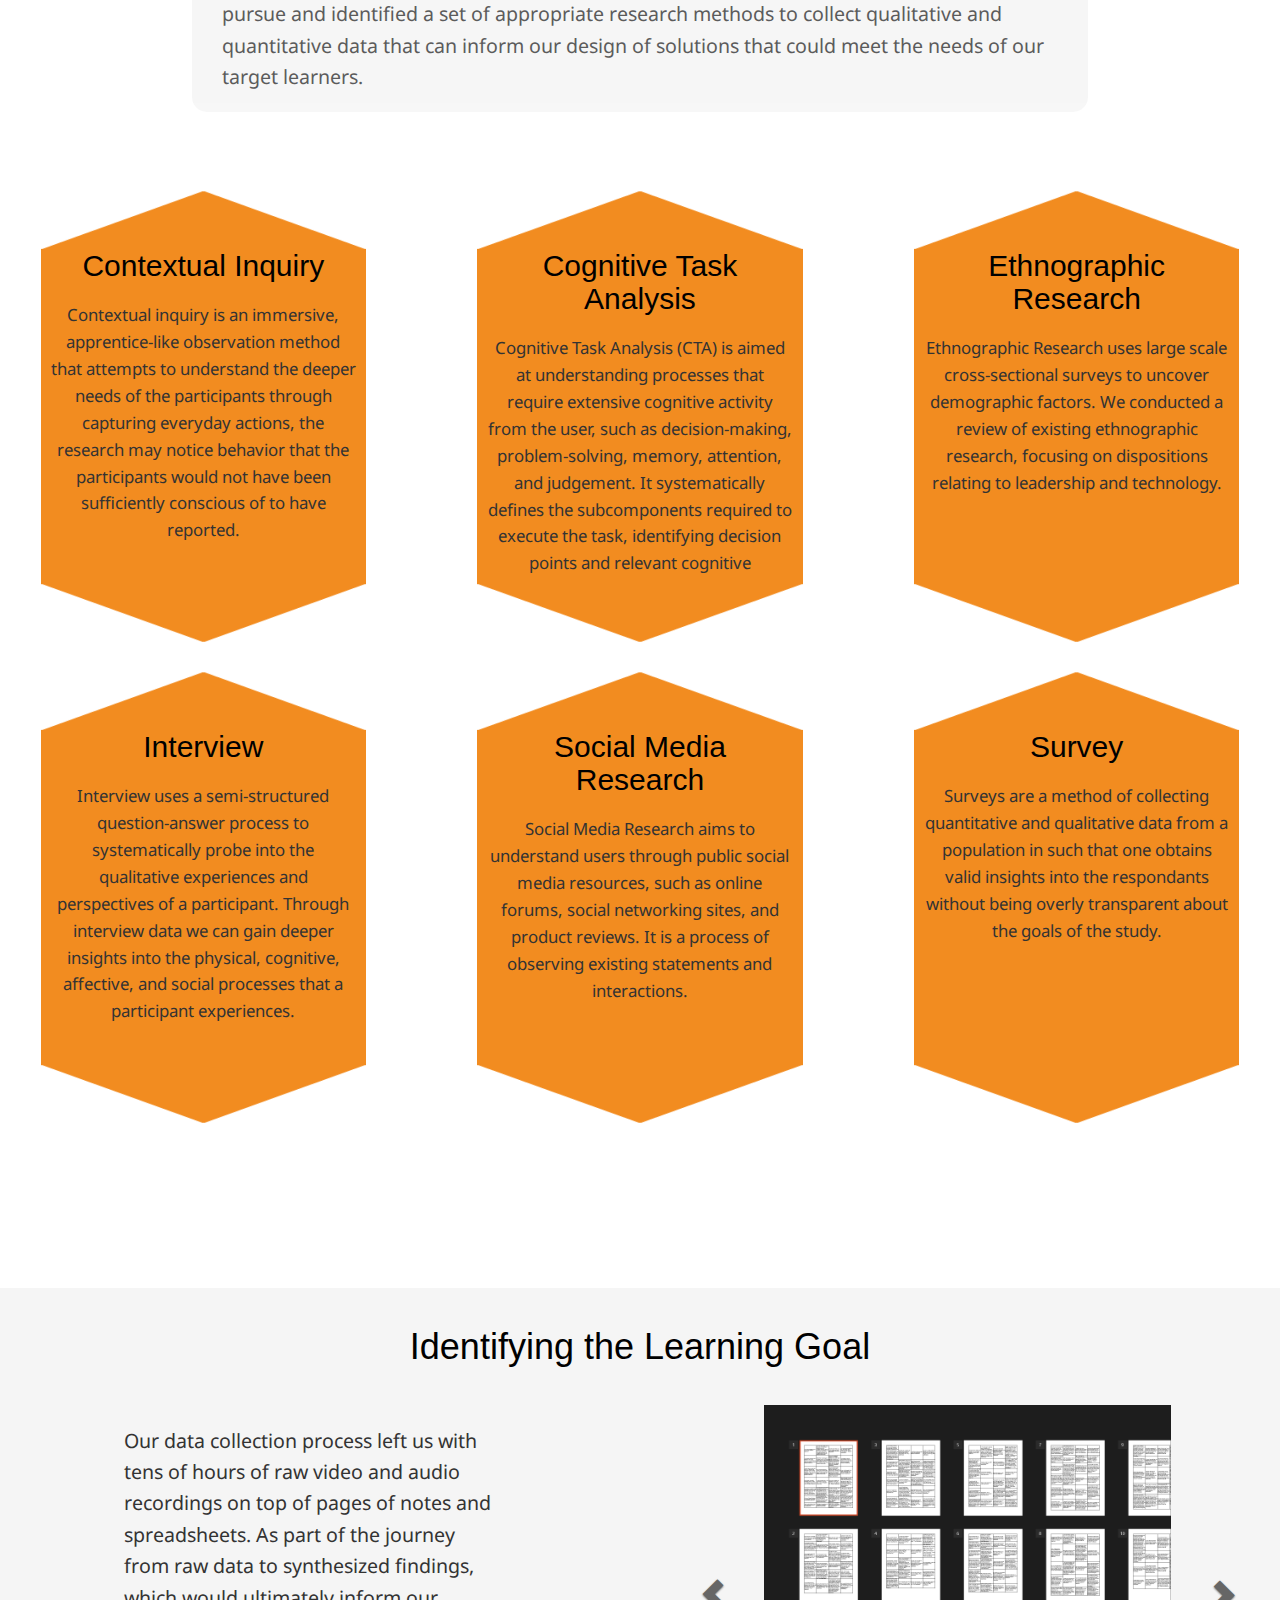
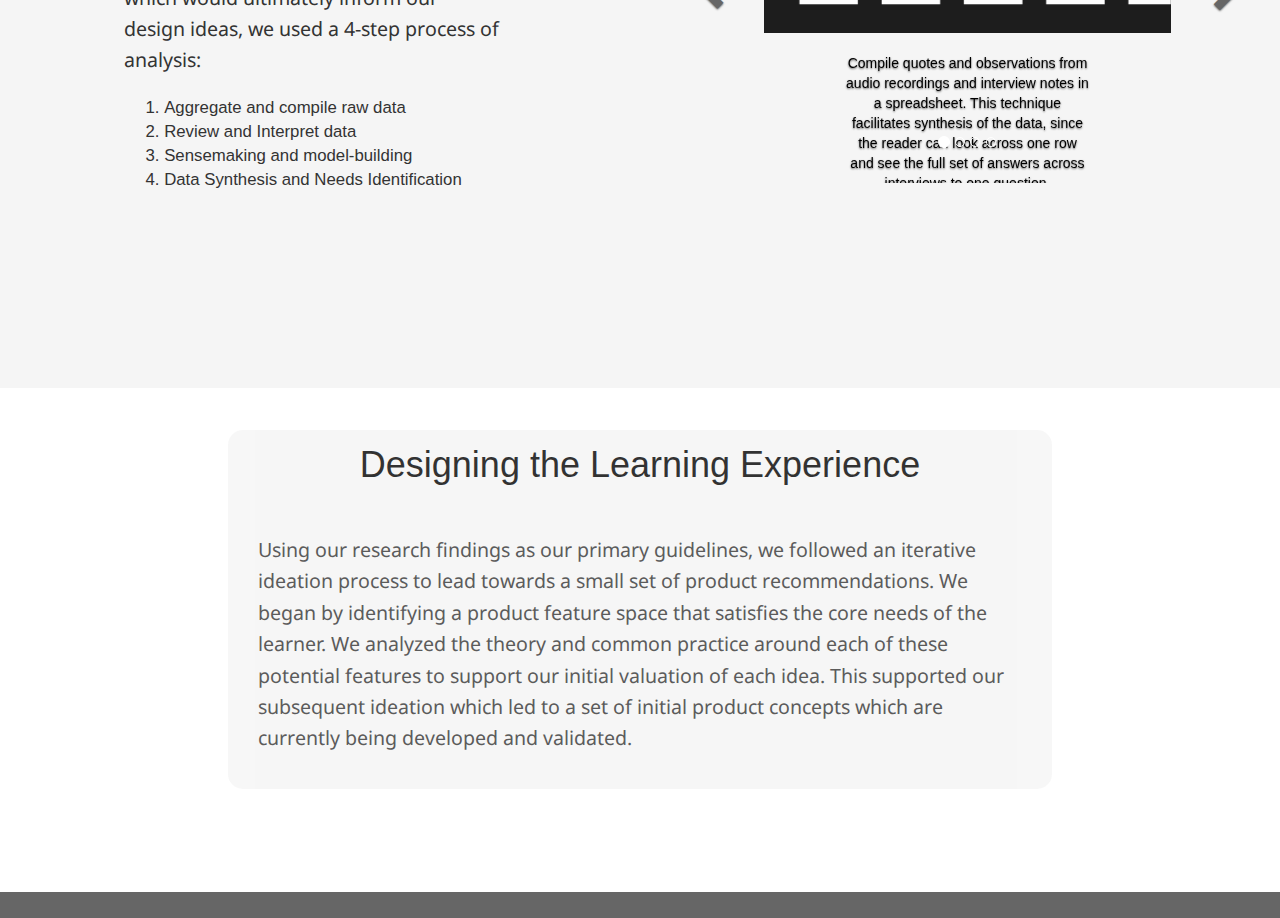
==== commit c0090675: "reformated 'Understand the Domain' section" ====
--- a/index.html
+++ b/index.html
@@ -166,25 +166,11 @@
             <!-- </div> -->
           </section>
           <section id="domain" class="row">
-            <div id="domain-carousel" class="carousel slide" data-ride="carousel">
-              <!-- Carousel Indicators -->
-              <ol class="carousel-indicators">
-                <li data=target="r-overview-carousel" data-slide-to"0" 
-                    class="active">
-                </li>
-                <li data=target="r-overview-carousel" data-slide-to"1">
-                </li>
-                <li data=target="r-overview-carousel" data-slide-to"2">
-                </li>
-              </ol>
-
-              <div class="carousel-inner" role="listbox">
-                <article class="side-hex item active">
-                  <img class="side-hex-bkgrnd" src="img/side-hex-carousel1.jpg">
-                  <div class="side-hex-container">
-                    <h1 class="side-hex-header header">
-                      Understand the Domain
-                    </h1>
+            <h1 class="header">
+              Understand the Domain
+            </h1>
+            <div class="col-md-1 hidden-sm hidden-xs"></div>
+            <div class="col-md-4 col-sm-6">
                     <p class="side-hex-body content">
                       The goal of our first research cycle was to inform 
                       the direction of future design work. While early 
@@ -195,15 +181,32 @@
                       to the space through literature review, competitive 
                       analysis, and initial brainstorming of design solutions. 
                     </p>
-                  </div>
-                  <div class="col-sm-3">&nbsp;</div>
-                </article>
-                <article class="side-hex item">
-                  <img src="img/side-hex-carousel2.jpg">
-                  <div class="carousel-caption col-sm-9">
-                    <h1 class="side-hex-header header">
+            </div>
+            <div class="col-md-7 col-sm-6">
+            <div id="domain-carousel" class="carousel slide" data-ride="carousel">
+              <!-- Carousel Indicators -->
+              <ol class="carousel-indicators">
+                <li data=target="r-overview-carousel" data-slide-to"0" 
+                    class="active">
+                </li>
+                <li data=target="r-overview-carousel" data-slide-to"1">
+                </li>
+                <!-- <li data=target="r-overview-carousel" data-slide-to"2"> -->
+                <!-- </li> -->
+              </ol>
+
+              <div class="carousel-inner" role="listbox">
+                <!-- <article class="side-hex item active"> -->
+                  <!-- <img class="side-hex-bkgrnd" src="img/side-hex-carousel1.jpg"> -->
+                  <!-- <div class="side-hex-container"> -->
+                  <!-- </div> -->
+                  <!-- <div class="col-sm-3">&nbsp;</div> -->
+                <!-- </article> -->
+                <article class="side-hex item active">
+                  <div class="side-hex-container">
+                    <h2 class="side-hex-header header">
                       Literature Review
-                    </h1>
+                    </h2>
                     <p class="side-hex-body content">
                       In order to create an effective learning experience, 
                       the designer needs to be familiar with both 
@@ -221,11 +224,10 @@
                   </div>
                 </article>
                 <article class="side-hex item">
-                  <img src="img/side-hex-carousel2.jpg">
-                  <div class="carousel-caption col-sm-9">
-                    <h1 class="side-hex-header header">
+                  <div class="side-hex-container">
+                    <h2 class="side-hex-header header">
                       Competitive Analysis
-                    </h1>
+                    </h2>
                     <p class="side-hex-body content">
                     We conducted an extensive competitive analysis to better 
                     grasp the features of the existing solution space and to 
@@ -253,6 +255,7 @@
                 <span class="sr-only">Next</span>
               </a>
             </div>
+            </div>
           </section>
           <section id="characterize" class="row"
               data-type="background" data-speed="10">
@@ -355,7 +358,7 @@
           </section>
           <section id="need-finding" class="row">
             <h1 class="header">
-              Identifing the Learning Goal
+              Identifying the Learning Goal
             </h1>
             <div class="row">
               <div class="col-sm-1"></div>
--- a/css/style.css
+++ b/css/style.css
@@ -4,8 +4,14 @@
 h2 {
   1.1em
 }
+
 p{ 
 font-family: 'Droid Sans', sans-serif;
+}
+
+li {
+  font-size: 1.2em;
+  margin-left: 15px;
 }
 
 .mobile-header {
@@ -135,8 +141,12 @@
   font-size: 1.2em;
 }
 
+.side-hex-container {
+  width: 60%;
+  margin: 0 20%;
+}
+
 .side-hex {
-  min-height: 500px;
   position: absolute;
   top: 0;
   left: 20%;
@@ -325,7 +335,8 @@
 }
 
 #domain {
-  min-height: 500px;
+  padding: 0;
+  background: #e5e5e5;
 }
 
 #domain .carousel-control {
